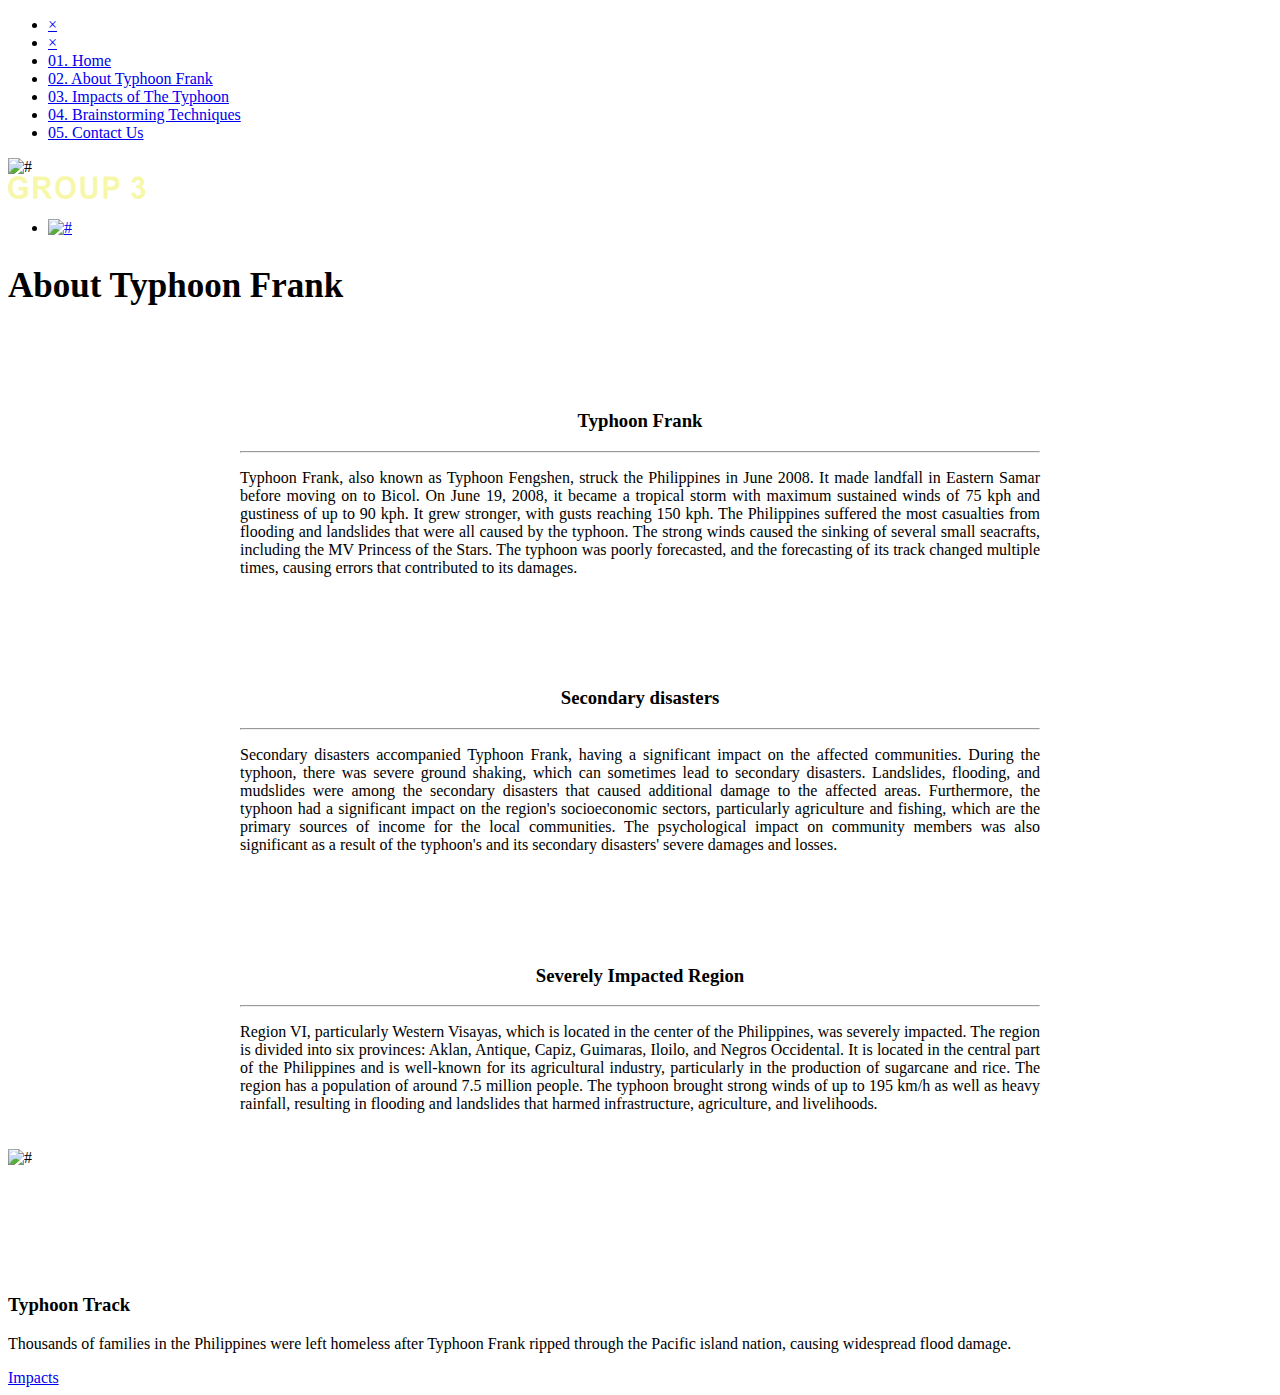
==== about.html @ 7715a239 "Add files via upload" ====
<!DOCTYPE html>
<html lang="en">

<head>
   <!-- basic -->
   <meta charset="utf-8">
   <meta http-equiv="X-UA-Compatible" content="IE=edge">
   <!-- mobile metas -->
   <meta name="viewport" content="width=device-width, initial-scale=1">
   <meta name="viewport" content="initial-scale=1, maximum-scale=1">
   <!-- site metas -->
   <title>About Typhoons</title>
   <meta name="keywords" content="">
   <meta name="description" content="">
   <meta name="author" content="">
   <!-- site icons -->
   <link rel="icon" href="img/fevicon.png" type="image/png" />
   <!-- bootstrap css -->
   <link rel="stylesheet" href="css/bootstrap.min.css" />
   <!-- site css -->
   <link rel="stylesheet" href="css/style.css" />
   <!-- responsive css -->
   <link rel="stylesheet" href="css/responsive.css" />
   <!-- colors css -->
   <link rel="stylesheet" href="css/colors.css" />
   <!-- custom css -->
   <link rel="stylesheet" href="css/custom.css" />
   <!-- wow animation css -->
   <link rel="stylesheet" href="css/animate.css" />
   <!-- Revolution Loaling Fonts and Icons  -->
   <link rel="stylesheet" href="js/revolution/fonts/pe-icon-7-stroke/css/pe-icon-7-stroke.css">
   <!-- Revolution style Sheets  -->
   <link rel="stylesheet" href="js/revolution/css/settings.css">
   <link rel="stylesheet" href="js/revolution/css/layers.css">
   <link rel="stylesheet" href="js/revolution/css/navigation.css">
   <!-- owl stylesheets -->
   <link rel="stylesheet" href="css/owl.carousel.min.css">
   <link rel="stylesheet" href="css/owl.theme.default.css">
   <!--[if lt IE 9]>
      <script src="https://oss.maxcdn.com/libs/html5shiv/3.7.0/html5shiv.js"></script>
      <script src="https://oss.maxcdn.com/libs/respond.js/1.4.2/respond.min.js"></script>
      <![endif]-->

      <style>
         br {
           user-select: none;
         }
         
         input {
           width: 100%;
         }

         .cnt {
           max-width: 800px;
           margin: 0 auto;
           padding: 20px;
         }
         
               </style>

</head>

<body id="default_theme" class="about">
   <!-- header -->
   <div id="mySidenav" class="sidenav">
      <ul class="menu_sidebar">
         <li><a href="javascript:void(0)" class="closebtn" onclick="closeNav()">&times;</a></li>
            <li><a href="javascript:void(0)" class="closebtn" onclick="closeNav()">&times;</a></li>
            <li><a href="index.html">01. Home</a></li>
            <li><a href="about.html">02. About Typhoon Frank</i></a></li>
            <li><a href="impacts.html">03. Impacts of The Typhoon</a></li>
            <li><a href="brainstorming.html">04. Brainstorming Techniques</a></li>
            <li><a href="contact.html">05. Contact Us</a></li>
      </ul>
   </div>
   <header class="header">
      <div class="header_top">
         <div class="container">
            <div class="row">
               <div class="col-md-4">
                  <div class="full">
                     <span class="toggle_icon" style="cursor:pointer" onclick="openNav()"><img src="img/menu_icon.png" alt="#" /></span>
                     <div class="logo_circle">
                        <a href="index.html"><img class="img-responsive" src="g3.png" alt="#" width="137px" height="23px"/></a>
                     </div>
                  </div>
               </div>
               <div class="col-md-8">
                  <div class="float-right">
                     <ul class="top_links">
                        <li><a href="contact.html"><img src="images/profile_icon.png" alt="#" /></a></li>
                     </ul>
                  </div>
               </div>
            </div>
         </div>
      </div>
   </header>
   <!-- end header -->
   <!-- Start Banner Slider -->
   <div id="inner_pade" class="about-slider">
      <div class="container">
         <div class="row">
            <div class="col-sm-12">
               <div class="full">
                  <h2 style="font-size: 35px;">About Typhoon Frank</h2>
               </div>
            </div>
         </div>
      </div>
   </div>
   <!-- End Banner Slider -->
   <!-- section -->
   
   <!-- end section -->
   <!-- section -->
   <div class="container">
      <div class="row">
         <div class="col-md-7 p-relative r-left">
</div>
<div class="cnt">
<div class="full heading_s1"><br><br>
<h3 style=text-align:center;>Typhoon Frank</h3>
<hr>
<p style="text-align: justify;">Typhoon Frank, also known as Typhoon Fengshen, struck the Philippines in June 2008. It made landfall in Eastern Samar before moving on to Bicol. On June 19, 2008, it became a tropical storm with maximum sustained winds of 75 kph and gustiness of up to 90 kph. It grew stronger, with gusts reaching 150 kph. The Philippines suffered the most casualties from flooding and landslides that were all caused by the typhoon. The strong winds caused the sinking of several small seacrafts, including the MV Princess of the Stars. The typhoon was poorly forecasted, and the forecasting of its track changed multiple times, causing errors that contributed to its damages.
</p>
</div>
</div>
</div>
</div> 

<div class="container">
   <div class="row">
      <div class="col-md-7 p-relative r-left">
</div>
<div class="cnt">
<div class="full heading_s1"><br><br>
<h3 style=text-align:center;>Secondary disasters</h3>
<hr>
<p style="text-align: justify;">Secondary disasters accompanied Typhoon Frank, having a significant impact on the affected communities. During the typhoon, there was severe ground shaking, which can sometimes lead to secondary disasters. Landslides, flooding, and mudslides were among the secondary disasters that caused additional damage to the affected areas. Furthermore, the typhoon had a significant impact on the region's socioeconomic sectors, particularly agriculture and fishing, which are the primary sources of income for the local communities. The psychological impact on community members was also significant as a result of the typhoon's and its secondary disasters' severe damages and losses.
</p>
</div>
</div>
</div>
</div> 


<div class="container">
   <div class="row">
      <div class="col-md-7 p-relative r-left">
</div>
<div class="cnt">
<div class="full heading_s1"><br><br>
<h3 style=text-align:center;>Severely Impacted Region</h3>
<hr>
<p style="text-align: justify;">Region VI, particularly Western Visayas, which is located in the center of the Philippines, was severely impacted. The region is divided into six provinces: Aklan, Antique, Capiz, Guimaras, Iloilo, and Negros Occidental. It is located in the central part of the Philippines and is well-known for its agricultural industry, particularly in the production of sugarcane and rice. The region has a population of around 7.5 million people. The typhoon brought strong winds of up to 195 km/h as well as heavy rainfall, resulting in flooding and landslides that harmed infrastructure, agriculture, and livelihoods.
</p>
</div>
</div>
</div>
</div>


   <section class="layout_padding about_section">
      <div class="container">
         <div class="row">
            <div class="col-md-7 p-relative r-left">
               <div class="full back_blog text_align_center padding_right_left_15">
                  <img src="https://sharaku.eorc.jaxa.jp/ADEOS2/JAXA_TYP_DB/TYP_DB_COMMON/track/bst_2008s.07W.FENGSHEN.jpg" alt="#" />
               </div>
            </div>
            <div class="col-md-5">
               <div class="full heading_s1">
                  <br><br><br><br><br><br>
                  <h3>Typhoon Track</h3>
                  <p style="text-align: justify;">Thousands of families in the Philippines were left homeless after Typhoon Frank ripped through the Pacific island nation, causing widespread flood damage.</p>
               </div>
               <a class="read_more_bt" href="impacts.html">Impacts</a>
               </div>
            </div>
         </div>
      </div>
   </section> 

   
   <!-- end section -->
   <!-- end footer -->
   
   <!-- end footer -->
   <!-- cpy -->
   
   <!-- end cpy -->
   <!-- jQuery (necessary for Bootstrap's JavaScript) -->
   <script src="js/jquery.min.js"></script>
   <script src="js/popper.min.js"></script>
   <script src="js/bootstrap.min.js"></script>
   <!-- javascript -->
   <script src="js/owl.carousel.js"></script>
   <!-- wow animation -->
   <script src="js/wow.js"></script>
   <!-- menumaker -->
   <script src="js/menumaker.js"></script>
   <!-- custom js -->
   <script src="js/custom.js"></script>
</body>

</html>
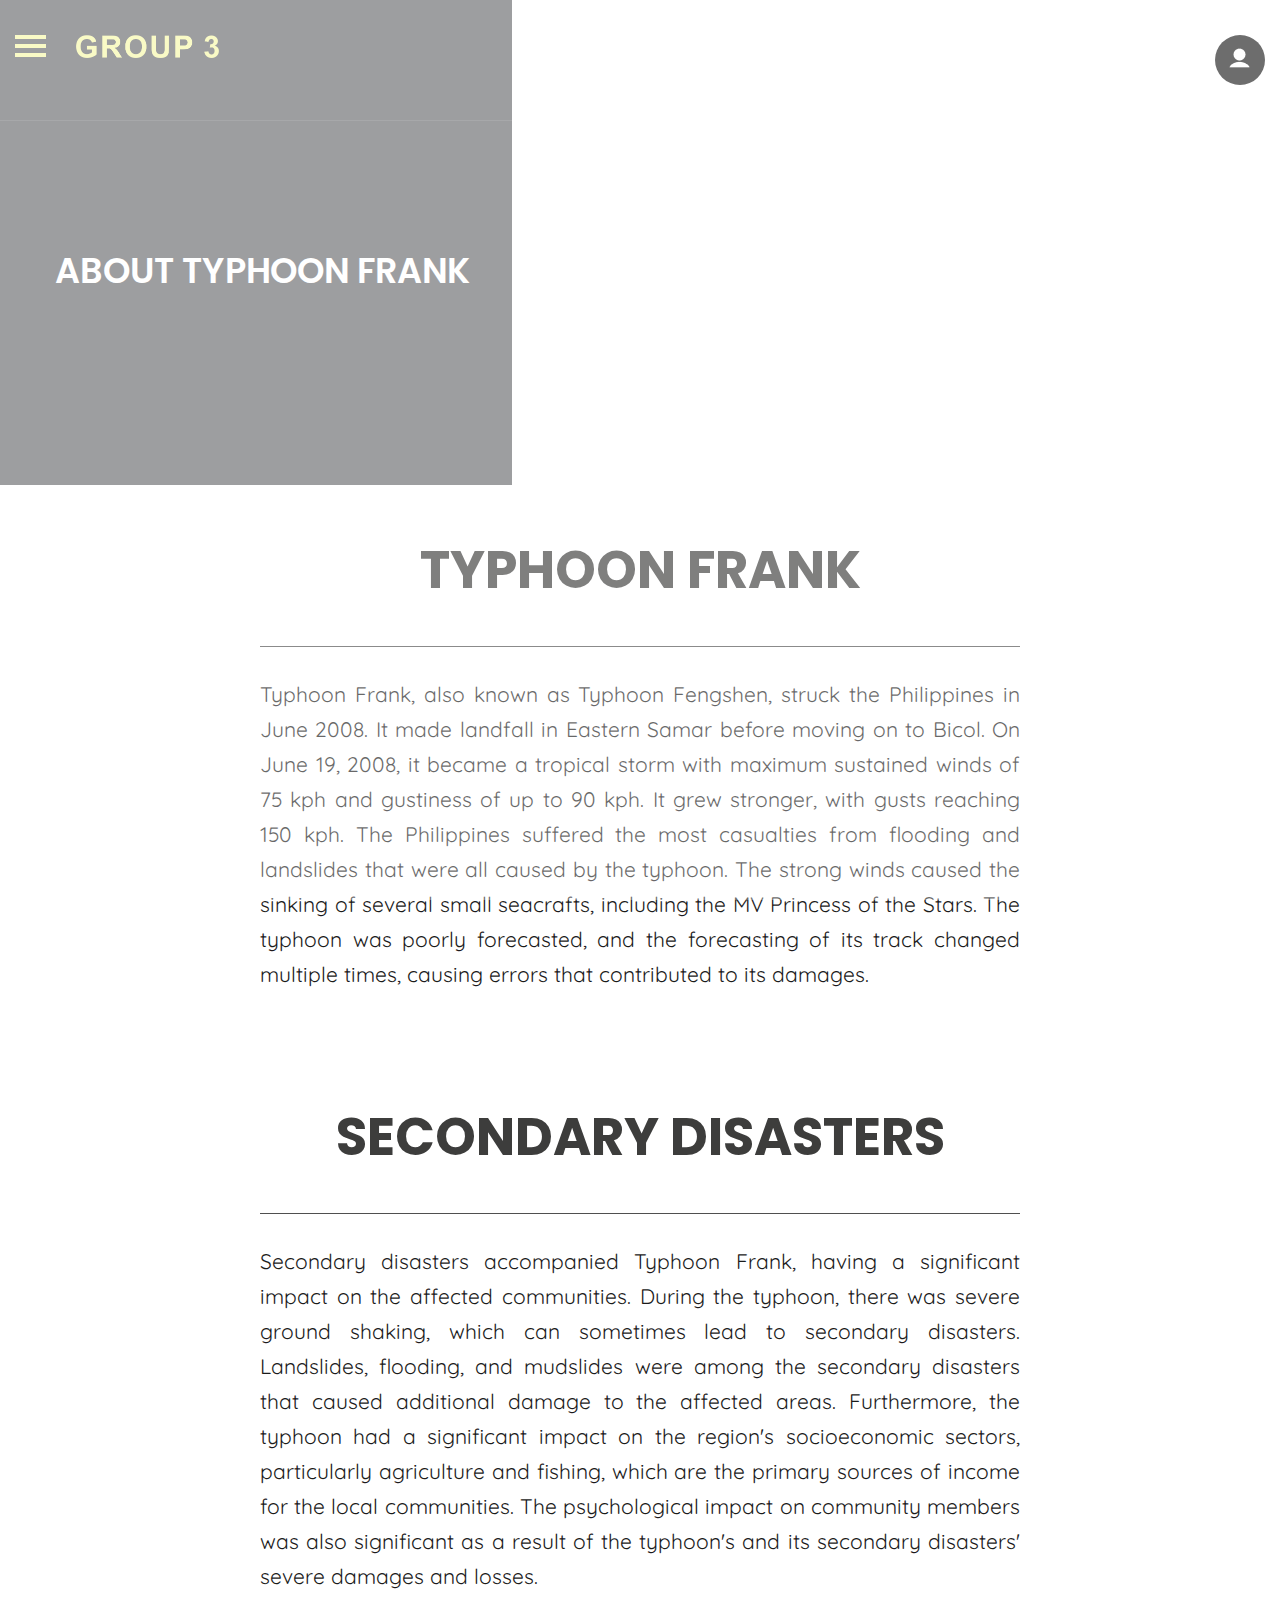
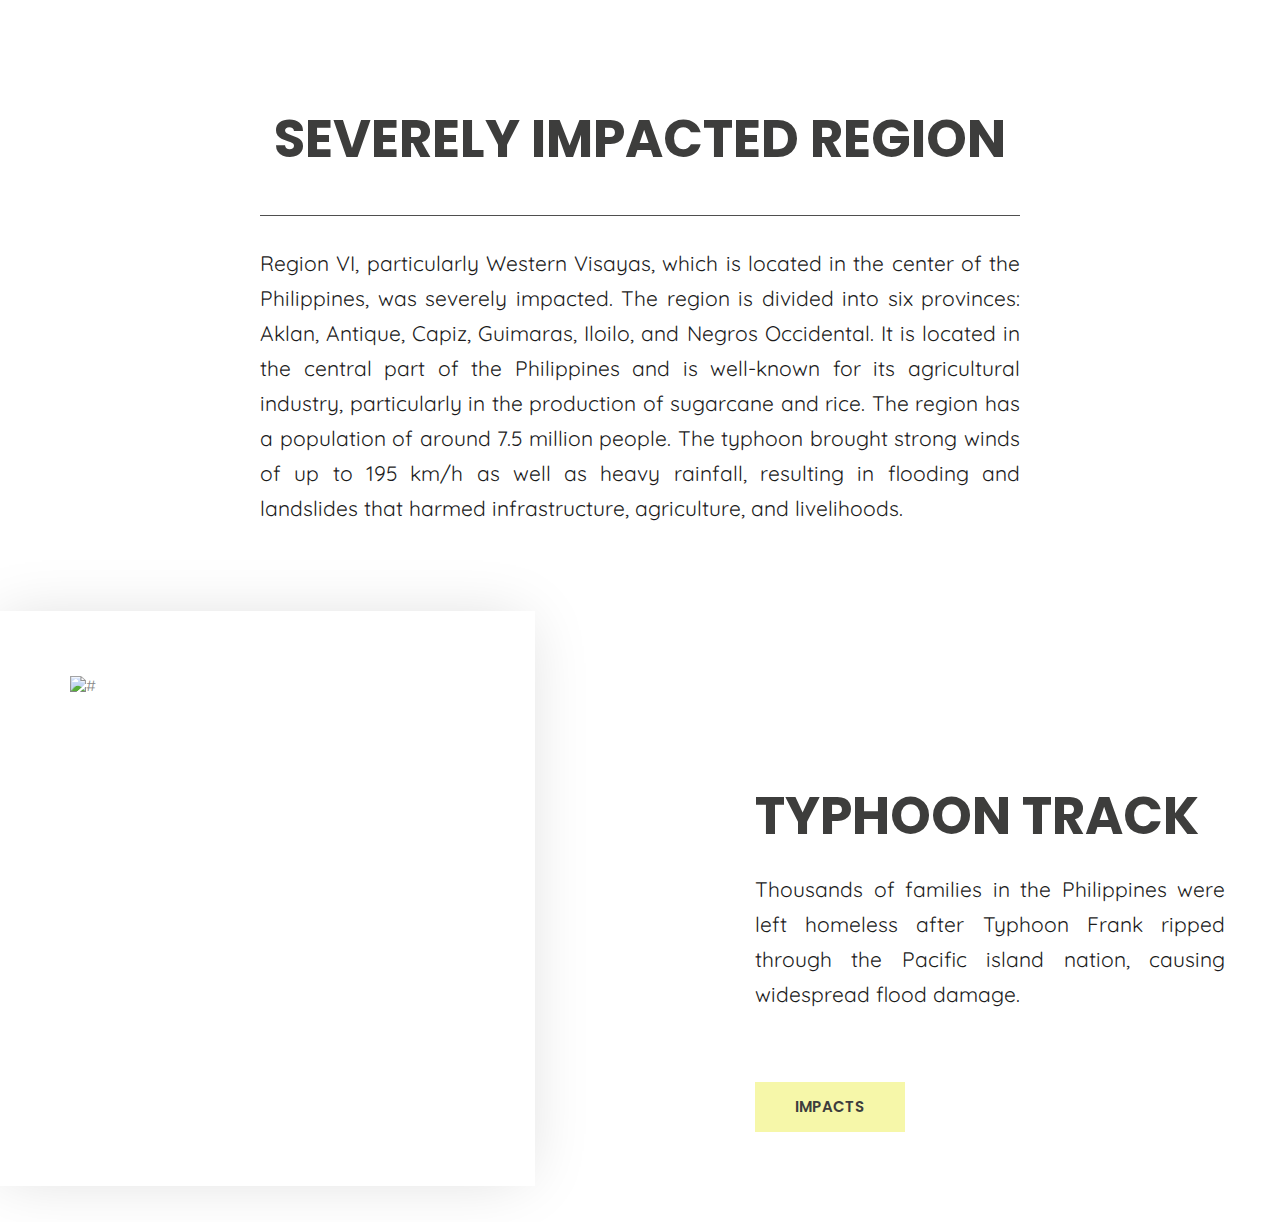
==== commit 0cc3bd5d: "Update about.html" ====
--- a/about.html
+++ b/about.html
@@ -14,17 +14,17 @@
    <meta name="description" content="">
    <meta name="author" content="">
    <!-- site icons -->
-   <link rel="icon" href="img/fevicon.png" type="image/png" />
+   <link rel="icon" href="fevicon.png" type="image/png" />
    <!-- bootstrap css -->
-   <link rel="stylesheet" href="css/bootstrap.min.css" />
+   <link rel="stylesheet" href="bootstrap.min.css" />
    <!-- site css -->
-   <link rel="stylesheet" href="css/style.css" />
+   <link rel="stylesheet" href="style.css" />
    <!-- responsive css -->
-   <link rel="stylesheet" href="css/responsive.css" />
+   <link rel="stylesheet" href="responsive.css" />
    <!-- colors css -->
-   <link rel="stylesheet" href="css/colors.css" />
+   <link rel="stylesheet" href="colors.css" />
    <!-- custom css -->
-   <link rel="stylesheet" href="css/custom.css" />
+   <link rel="stylesheet" href="custom.css" />
    <!-- wow animation css -->
    <link rel="stylesheet" href="css/animate.css" />
    <!-- Revolution Loaling Fonts and Icons  -->
@@ -34,8 +34,8 @@
    <link rel="stylesheet" href="js/revolution/css/layers.css">
    <link rel="stylesheet" href="js/revolution/css/navigation.css">
    <!-- owl stylesheets -->
-   <link rel="stylesheet" href="css/owl.carousel.min.css">
-   <link rel="stylesheet" href="css/owl.theme.default.css">
+   <link rel="stylesheet" href="owl.carousel.min.css">
+   <link rel="stylesheet" href="owl.theme.default.css">
    <!--[if lt IE 9]>
       <script src="https://oss.maxcdn.com/libs/html5shiv/3.7.0/html5shiv.js"></script>
       <script src="https://oss.maxcdn.com/libs/respond.js/1.4.2/respond.min.js"></script>
@@ -79,7 +79,7 @@
             <div class="row">
                <div class="col-md-4">
                   <div class="full">
-                     <span class="toggle_icon" style="cursor:pointer" onclick="openNav()"><img src="img/menu_icon.png" alt="#" /></span>
+                     <span class="toggle_icon" style="cursor:pointer" onclick="openNav()"><img src="menu_icon.png" alt="#" /></span>
                      <div class="logo_circle">
                         <a href="index.html"><img class="img-responsive" src="g3.png" alt="#" width="137px" height="23px"/></a>
                      </div>
@@ -88,7 +88,7 @@
                <div class="col-md-8">
                   <div class="float-right">
                      <ul class="top_links">
-                        <li><a href="contact.html"><img src="images/profile_icon.png" alt="#" /></a></li>
+                        <li><a href="contact.html"><img src="profile_icon.png" alt="#" /></a></li>
                      </ul>
                   </div>
                </div>
@@ -191,17 +191,17 @@
    
    <!-- end cpy -->
    <!-- jQuery (necessary for Bootstrap's JavaScript) -->
-   <script src="js/jquery.min.js"></script>
-   <script src="js/popper.min.js"></script>
-   <script src="js/bootstrap.min.js"></script>
+   <script src="jquery.min.js"></script>
+   <script src="popper.min.js"></script>
+   <script src="bootstrap.min.js"></script>
    <!-- javascript -->
-   <script src="js/owl.carousel.js"></script>
+   <script src="owl.carousel.js"></script>
    <!-- wow animation -->
-   <script src="js/wow.js"></script>
+   <script src="wow.js"></script>
    <!-- menumaker -->
-   <script src="js/menumaker.js"></script>
+   <script src="menumaker.js"></script>
    <!-- custom js -->
-   <script src="js/custom.js"></script>
+   <script src="custom.js"></script>
 </body>
 
-</html>+</html>
--- a/style.css
+++ b/style.css
@@ -0,0 +1,9024 @@
+/*------------------------------------------------------------------
+        File Name: style.css
+-------------------------------------------------------------------*/
+
+
+/*------------------------------------------------------------------
+        1. import fonts
+-------------------------------------------------------------------*/
+
+@import url(https://fonts.googleapis.com/css?family=Source+Sans+Pro:300,400,400i,600,700,900);
+@import url('https://fonts.googleapis.com/css?family=Raleway:100,100i,200,200i,300,300i,400,400i,500,500i,600,600i,700,700i,800,800i,900,900i');
+@import url('https://fonts.googleapis.com/css?family=Poppins:100,100i,200,200i,300,300i,400,400i,500,500i,600,600i,700,700i,800,800i,900,900i');
+@import url(https://fonts.googleapis.com/css?family=Roboto:300,400,400i,500,500i,700,700i);
+@import url(https://fonts.googleapis.com/css?family=Arvo:400,400i,700,700i);
+@import url('https://fonts.googleapis.com/css?family=Oswald:200,300,400,500,600,700');
+@import url('https://fonts.googleapis.com/css?family=Montserrat:200,300,400,500,600,700,800,900');
+@import url('https://fonts.googleapis.com/css?family=Courgette&subset=latin-ext');
+@import url('https://fonts.googleapis.com/css?family=Quicksand:300,400,500,700');
+@import url('https://fonts.googleapis.com/css?family=Norican');
+@import url('https://fonts.googleapis.com/css?family=Righteous&display=swap');
+
+/*------------------------------------------------------------------
+        2. import files
+-------------------------------------------------------------------*/
+
+@import url(animate.css);
+@import url(font-awesome.min.css);
+
+/*------------------------------------------------------------------
+        3. basic
+-------------------------------------------------------------------*/
+
+* {
+    margin: 0;
+    padding: 0;
+    outline: none !important;
+    box-sizing: border-box;
+}
+
+input,
+button,
+select,
+textarea {
+    outline: none !important;
+}
+
+html,
+body {
+    color: #898989;
+    font-size: 15px;
+    font-family: 'Quicksand', sans-serif;
+    line-height: normal;
+    font-weight: 400;
+    overflow-x: hidden !important;
+}
+
+body {
+    overflow-x: hidden;
+}
+
+a {
+    color: #1f1f1f;
+    text-decoration: none !important;
+    outline: none !important;
+    -webkit-transition: all .3s ease-in-out;
+    -moz-transition: all .3s ease-in-out;
+    -ms-transition: all .3s ease-in-out;
+    -o-transition: all .3s ease-in-out;
+    transition: all .3s ease-in-out;
+}
+
+h1,
+h2,
+h3,
+h4,
+h5,
+h6 {
+    letter-spacing: 0;
+    font-weight: normal;
+    position: relative;
+    padding: 0;
+    font-weight: normal;
+    line-height: normal;
+    color: #1f1f1f;
+    margin: 0
+}
+
+h6 {
+    font-size: 14px;
+    margin-bottom: 10px;
+}
+
+h1 {
+    font-size: 24px
+}
+
+.small_heading.main-heading h2 {
+    font-size: 21px;
+}
+
+.small_heading.main-heading::after {
+    top: 18px;
+}
+
+.small_heading.main-heading {
+    width: 100%;
+    margin: 10px 0;
+}
+
+h3 {
+    font-size: 18px
+}
+
+h4 {
+    font-size: 16px
+}
+
+h5 {
+    font-size: 14px
+}
+
+h1 a,
+h2 a,
+h3 a,
+h4 a,
+h5 a,
+h6 a {
+    color: #212121;
+    text-decoration: none!important;
+    opacity: 1
+}
+
+ol,
+ul {
+    list-style: none;
+    margin: 0;
+}
+
+a {
+    color: #000;
+    text-decoration: none;
+    outline: none;
+}
+
+a,
+.btn {
+    text-decoration: none !important;
+    outline: none !important;
+    -webkit-transition: all .3s ease-in-out;
+    -moz-transition: all .3s ease-in-out;
+    -ms-transition: all .3s ease-in-out;
+    -o-transition: all .3s ease-in-out;
+    transition: all .3s ease-in-out;
+}
+
+.btn-custom {
+    margin-top: 20px;
+    background-color: transparent;
+    border: 2px solid #ddd;
+    padding: 12px 40px;
+    font-size: 16px;
+}
+
+.button_section {
+    float: left;
+    width: 100%;
+}
+
+.right_bt {
+    float: right;
+}
+
+a.btn,
+button.btn {
+    min-width: 170px;
+    height: 50px;
+    border-radius: 100px;
+    padding: 0;
+    text-align: center;
+    line-height: 52px;
+    font-size: 14px;
+    font-weight: 400;
+    text-transform: uppercase;
+    margin-top: 10px;
+    color: #fff;
+    border: solid transform 1px;
+}
+
+a.btn:hover,
+button.btn:hover,
+a.btn:focus,
+button.btn:focus {
+    background: #252525;
+    color: #fff;
+}
+
+button {
+    transition: ease all 0.5s;
+    cursor: pointer;
+}
+
+.bt_main {
+    color: #1b1b1b;
+    font-size: 17px;
+    min-width: 230px;
+    float: left;
+    text-align: center;
+    height: 50px;
+    border-radius: 0;
+    line-height: 50px;
+    font-weight: 700;
+    border: none;
+    padding: 0 35px;
+    text-transform: uppercase;
+}
+
+.bt_main:hover,
+.bt_main:focus {
+    color: #fff;
+}
+
+.reverse_bt.bt_main {
+    color: #fff;
+}
+
+.white_bt.bt_main {
+    background: #fff;
+}
+
+.white_bt.bt_main:hover,
+.white_bt.bt_main:focus {
+    color: #fff;
+}
+
+.field button {
+    background: #2d2d2d;
+    color: #e1e7d8;
+    font-size: 20px;
+    width: auto;
+    float: left;
+    text-align: center;
+    height: 70px;
+    border-radius: 100px;
+    line-height: 50px;
+    font-weight: 700;
+    border: none;
+    transition: ease all 0.1s;
+    cursor: pointer;
+    min-width: 225px;
+    margin-top: 30px;
+}
+
+.field button:hover, .field button:focus {
+    background: #f6f7a9;
+    color: #111;
+    box-shadow: 0 0 30px 0 rgba(0,0,0,0.1);
+    border: solid #fff 2px;
+}
+
+.border_circle_bt {
+    border-radius: 50px;
+}
+
+.padding-bottom_0 {
+    padding-bottom: 0 !important;
+}
+
+.padding-top_0 {
+    padding-top: 0 !important;
+}
+
+.padding-bottom_1 {
+    padding-bottom: 10px !important;
+}
+
+.padding-bottom_2 {
+    padding-bottom: 20px !important;
+}
+
+.padding-bottom_3 {
+    padding-bottom: 30px !important;
+}
+
+.padding-bottom_4 {
+    padding-bottom: 40px !important;
+}
+
+.padding-bottom_5 {
+    padding-bottom: 50px !important;
+}
+
+.margin_top_10 {
+    margin-top: 10px;
+}
+
+.color_black p,
+.color_black p.large,
+.color_black ul,
+.color_black ul li {
+    color: #000;
+}
+
+.black_color {
+    color: #000 !important;
+}
+
+.extra_light_font {
+    font-weight: 300 !important;
+}
+
+.light_font {
+    font-weight: 300 !important;
+}
+
+.normal_font {
+    font-weight: 400 !important;
+}
+
+.semi_bold_font {
+    font-weight: 600 !important;
+}
+
+.bold_font {
+    font-weight: 700 !important;
+}
+
+.extra_bold_font {
+    font-weight: 900 !important;
+}
+
+.lead {
+    font-size: 18px;
+    line-height: 30px;
+    color: #767676;
+    margin: 0;
+    padding: 0;
+}
+
+blockquote {
+    margin: 20px 0 20px;
+    padding: 30px;
+}
+
+.margin_0 {
+    margin: 0 !important;
+}
+
+.padding_0 {
+    padding: 0 !important;
+}
+
+h2 {
+    font-size: 36px;
+    color: #000;
+    line-height: normal;
+    font-weight: 600;
+    margin-bottom: 20px;
+    text-transform: none;
+    position: relative;
+}
+
+h3 {
+    font-size: 24px;
+    color: #484949;
+    line-height: normal;
+    font-weight: 600;
+    text-transform: none;
+    font-family: 'Poppins', sans-serif;
+    margin-bottom: 10px;
+}
+
+h4 {
+    font-size: 18px;
+    color: #000;
+    line-height: 21px;
+    font-weight: 600;
+    text-transform: uppercase;
+    margin: 30px 0 20px 0;
+}
+
+h5 {
+    font-size: 15px;
+    font-weight: 700;
+    text-transform: uppercase;
+    margin: 0;
+    line-height: normal;
+    color: #000;
+}
+
+p {
+    color: #1b1b1b;
+    font-size: 17px;
+    font-weight: 400;
+    line-height: normal;
+}
+
+p.large {
+    color: #707070;
+    font-size: 16px;
+    font-weight: 400;
+}
+
+p.large_2 {
+    font-weight: 500;
+    font-size: 14px;
+    color: #000;
+}
+
+.img-responsive {
+    max-width: 100%;
+}
+
+button,
+input,
+select,
+textarea,
+option {
+    font-family: 'Poppins', sans-serif;
+}
+
+a#submit {
+    z-index: 1;
+}
+
+a:hover,
+a:focus {
+    color: #000;
+    text-decoration: none;
+}
+
+.span1,
+.span2,
+.span3,
+.span4,
+.span5,
+.span6,
+.span7,
+.span8,
+.span9,
+.span10 {
+    padding: 0 15px;
+    float: left;
+    min-height: 25px;
+}
+
+.border_radius_0 {
+    border-radius: 0 !important;
+}
+
+.span1 {
+    width: 10%;
+}
+
+.span2 {
+    width: 20%;
+}
+
+.span3 {
+    width: 30%;
+}
+
+.span4 {
+    width: 40%;
+}
+
+.span5 {
+    width: 50%;
+}
+
+.span6 {
+    width: 60%;
+}
+
+.span7 {
+    width: 70%;
+}
+
+.span8 {
+    width: 80%;
+}
+
+.span9 {
+    width: 90%;
+}
+
+.span10 {
+    width: 100%;
+}
+
+.container {
+    width: 1200px;
+    max-width: 1200px;
+}
+
+.layout_padding {
+    padding-top: 90px;
+    padding-bottom: 90px;
+}
+
+.layout_padding_2 {
+    padding-top: 75px;
+    padding-bottom: 75px;
+}
+
+.full {
+    width: 100%;
+    float: left;
+    margin: 0;
+    padding: 0;
+}
+
+.vertical-center {
+    display: flex;
+    align-items: center;
+    height: 100%;
+    width: 100%;
+}
+
+.right_side {
+    float: right;
+}
+
+.text_align_right {
+    text-align: right;
+}
+
+.left_side {
+    float: left;
+}
+
+.text_align_left {
+    text-align: left;
+}
+
+.text_align_center {
+    text-align: center;
+}
+
+.center {
+    width: 100%;
+    display: flex;
+    justify-content: center;
+    align-items: center;
+}
+
+.border_dotted_circle {
+    border: dotted #e1e1e1 3px;
+    width: 170px;
+    height: 170px;
+    border-radius: 100%;
+    display: flex;
+    justify-content: center;
+    align-items: center;
+    position: relative;
+    z-index: 1;
+}
+
+.border_dotted_circle:hover,
+.border_dotted_circle:focus {
+    border: dotted #e1e1e1 3px;
+    animation-name: rotate;
+    animation-duration: 2s;
+    animation-iteration-count: infinite;
+    animation-timing-function: linear;
+    -webkit-animation-name: rotate;
+    -webkit-animation-duration: 2s;
+    -webkit-animation-iteration-count: infinite;
+    -webkit-animation-timing-function: linear;
+    -moz-animation-name: rotate;
+    -moz-animation-duration: 2s;
+    -moz-animation-iteration-count: infinite;
+    -moz-animation-timing-function: linear;
+    -ms-animation-name: rotate;
+    -ms-animation-duration: 5s;
+    -ms-animation-iteration-count: infinite;
+    -ms-animation-timing-function: linear;
+    -o-animation-name: rotate;
+    -o-animation-duration: 2s;
+    -o-animation-iteration-count: infinite;
+    -o-animation-timing-function: linear;
+}
+
+@-webkit-keyframes rotate {
+    from {
+        -webkit-transform: rotate(0deg);
+        -moz-transform: rotate(0deg);
+        -ms-transform: rotate(0deg);
+        -o-transform: rotate(0deg);
+        transform: rotate(0deg);
+    }
+    to {
+        -webkit-transform: rotate(360deg);
+        -moz-transform: rotate(360deg);
+        -ms-transform: rotate(360deg);
+        -o-transform: rotate(360deg);
+        transform: rotate(360deg);
+    }
+}
+
+@-moz-keyframes rotate {
+    from {
+        -moz-transform: rotate(0deg);
+    }
+    to {
+        -moz-transform: rotate(360deg);
+    }
+}
+
+.white_fonts p,
+.white_fonts h1,
+.white_fonts h2,
+.white_fonts h3,
+.white_fonts h4,
+.white_fonts h5,
+.white_fonts h6,
+.white_fonts ul,
+.white_fonts ul li,
+.white_fonts ul li a,
+.white_fonts ul i,
+.white_fonts .post_info i,
+.white_fonts div,
+.white_fonts a.read_more {
+    color: #fff !important;
+}
+
+.light_gray_fonts p,
+.light_gray_fonts h1,
+.light_gray_fonts h2,
+.light_gray_fonts h3,
+.light_gray_fonts h4,
+.light_gray_fonts h5,
+.light_gray_fonts h6,
+.light_gray_fonts ul,
+.light_gray_fonts ul li,
+.light_gray_fonts ul li a,
+.light_gray_fonts ul i,
+.light_gray_fonts .post_info i,
+.light_gray_fonts div,
+.light_gray_fonts a.read_more {
+    color: #898989 !important;
+}
+
+.parallax_bg {
+    background-repeat: no-repeat;
+    background-position: center center;
+    background-size: cover;
+    background-attachment: fixed;
+}
+
+.dark_gray {
+    background-color: #252525;
+    min-height: 400px;
+}
+
+.list_style_1 {
+    font-size: 14px;
+    font-weight: 500;
+    margin: 20px 0 15px;
+}
+
+.list_style_1 i {
+    float: left;
+    margin: 3px 16px 0 0;
+}
+
+.light_silver {
+    background: #f9f9f9;
+}
+
+.light_silver_2 {
+    background: #f3f3f3;
+}
+
+hr.dottad_border {
+    border-top: dotted 3px;
+    margin: 80px 0;
+}
+
+.padding_right_left_15 {
+    padding-left: 15px;
+    padding-right: 15px;
+}
+
+.padding_right_left_25 {
+    padding-left: 25px;
+    padding-right: 25px;
+}
+
+.padding_top_80 {
+    padding-top: 80px;
+}
+
+.padding_bottom_80 {
+    padding-bottom: 80px;
+}
+
+.padding_bottom_0 {
+    padding-bottom: 0;
+}
+
+.padding_inner {
+    padding-top: 75px;
+    padding-bottom: 75px;
+}
+
+.theme_color_bg h2::after {
+    background: #fff;
+}
+
+.layout_pur_minus {
+    margin-bottom: -190px;
+    position: relative;
+    z-index: 1;
+}
+
+.haf_full_section {
+    position: relative;
+}
+
+.haf_full_section.right_full::after {
+    content: "";
+    display: block;
+    width: 50%;
+    background-color: #333;
+    height: 100%;
+    position: absolute;
+    top: 0;
+    right: 0;
+    background-repeat: no-repeat;
+    background-size: cover;
+}
+
+.haf_full_section.left_full::before {
+    content: "";
+    display: block;
+    width: 50%;
+    background-color: #333;
+    height: 100%;
+    position: absolute;
+    top: 0;
+    left: 0;
+    background-repeat: no-repeat;
+    background-size: cover;
+}
+
+.gray1 {
+    background: #464646;
+}
+
+.gray2 {
+    background-color: #555555;
+}
+
+.overlap_top_img_main {
+    margin: -70px 0 0 0;
+}
+
+.center_padding {
+    padding: 150px 0 120px;
+}
+
+.border_0 {
+    border-width: 0 !important;
+}
+
+.oswald_fonts h1,
+.oswald_fonts h2,
+.oswald_fonts h3,
+.oswald_fonts h4,
+.oswald_fonts h5,
+.oswald_fonts h6 {
+    font-family: 'Oswald', sans-serif;
+}
+
+.small_radius {
+    border-radius: 5px;
+}
+
+section .small_head h2 {
+    font-size: 30px;
+}
+
+.home_page8 p.team_mem_name {
+    font-size: 18px;
+    font-weight: 400;
+}
+
+.margin_top_0 {
+    margin-top: 0 !important;
+}
+
+.montserrat_fonts li,
+.montserrat_fonts a,
+.montserrat_fonts ul {
+    font-family: 'Montserrat', sans-serif;
+    font-weight: 400;
+}
+
+
+/*------------------------------------------------------------------
+        4. loader
+-------------------------------------------------------------------*/
+
+
+/* Preloader */
+
+#preloader {
+    position: fixed;
+    top: 0;
+    left: 0;
+    background-color: #fff;
+    z-index: 999;
+    display: flex;
+    justify-content: center;
+    align-items: center;
+    width: 100%;
+    height: 100%;
+}
+
+#status {
+    background: url('../images/loading.gif');
+    width: 500px;
+    height: 375px;
+    background-size: cover;
+    background-position: center center;
+    background-repeat: no-repeat;
+}
+
+
+/*------------------------------------------------------------------
+        5. header
+-------------------------------------------------------------------*/
+
+.header {
+    padding: 0;
+    position: absolute;
+    width: 100%;
+    z-index: 2;
+}
+
+.header_fixed {
+    position: fixed;
+    top: 0;
+    left: 0;
+    width: 100%;
+}
+
+.header_style2.header {
+    padding: 10px 0;
+}
+
+.home_page2 .header {
+    background: #fff;
+}
+
+.home_page2 .header .social_icons li a:hover,
+.home_page2 .header .social_icons li a:focus {
+    color: #f7b516;
+}
+
+.home_page2 .logo_circle img {
+    position: relative;
+    top: 10px;
+}
+
+.header_bg_transparent {
+    background: rgba(37, 37, 37, 0.2);
+}
+
+.header.header_style4.header_left_side .main_menu {
+    margin-right: 0;
+    margin-left: 100px;
+}
+
+.header_top {
+    min-height: 50px;
+    padding: 30px 0 30px;
+    border-bottom: solid rgba(255,255,255,.1) 1px;
+}
+
+.fix_header {
+    position: absolute;
+    top: 0;
+    z-index: 1;
+    width: 100%;
+    background: rgba(0, 0, 0, .5);
+}
+
+.top_style {
+    float: left;
+    width: 100%;
+}
+
+
+/**-- logo --**/
+
+.logo {
+    margin: 0;
+    float: left;
+}
+
+.logo img {
+    width: 210px;
+}
+
+.home_page2 .logo_circle {
+    background: #fff;
+    float: left;
+    width: 100%;
+    text-align: center;
+    margin: -15px 0;
+    padding: 15px 0;
+    border-radius: 0;
+}
+
+.home_page2 .logo_circle::after {
+    width: 100%;
+    height: 56px;
+    content: "";
+    display: block;
+    position: absolute;
+    z-index: 1;
+    bottom: -65px;
+    left: 0;
+    background-image: url('../images/arr_logo.png');
+    background-repeat: no-repeat;
+    background-position: bottom center;
+    background-size: 100% 100%;
+}
+
+.logo_circle {
+    margin-left: 30px;
+    float: left;
+}
+
+.toggle_icon {
+    float: left;
+    position: relative;
+}
+
+/**-- menu --**/
+
+.sidenav {
+    height: 100%;
+    width: 0;
+    position: fixed;
+    z-index: 35;
+    top: 0;
+    left: 0;
+    background-color: 
+    #111;
+    overflow-x: hidden;
+    transition: 0.5s;
+    clip-path: polygon(0 0, 100% 0, 75% 100%, 0% 100%);
+    display: flex;
+    justify-content: center;
+}
+
+.menu_sidebar {
+    float: left;
+    left: 0;
+    position: relative;
+    width: 100%;
+    padding: 100px 80px;
+}
+
+.sidenav a {
+    padding: 20px 20px 20px 30px;
+    text-decoration: none;
+    font-size: 28px;
+    color: #818181;
+    display: block;
+    transition: 0.3s;
+    text-transform: uppercase;
+    font-weight: 400;
+    font-family: 'Poppins', sans-serif;
+    color: #fff;
+}
+
+.sidenav a:hover {
+  color: #fafba4;
+}
+
+.sidenav .closebtn {
+  position: absolute;
+  top: 0;
+  right: 25px;
+  font-size: 36px;
+  margin-left: 50px;
+}
+
+.menu_side {
+    float: right;
+    width: auto;
+    position: relative;
+    z-index: 1;
+}
+
+.main_menu div#navbar_menu ul li a i {
+    font-weight: 600;
+    font-size: 13px;
+}
+
+#navbar_menu,
+#navbar_menu ul,
+#navbar_menu ul li,
+#navbar_menu ul li a,
+#navbar_menu #menu-button {
+    margin: 0;
+    padding: 0;
+    border: 0;
+    list-style: none;
+    line-height: 1;
+    display: block;
+    -webkit-box-sizing: border-box;
+    -moz-box-sizing: border-box;
+    box-sizing: border-box;
+}
+
+#navbar_menu ul,
+#navbar_menu ul li,
+#navbar_menu ul li a,
+#navbar_menu #menu-button {
+    position: relative;
+}
+
+#navbar_menu:after,
+#navbar_menu>ul:after {
+    content: ".";
+    display: block;
+    clear: both;
+    visibility: hidden;
+    line-height: 0;
+    height: 0;
+}
+
+#navbar_menu #menu-button {
+    display: none;
+}
+
+#navbar_menu {
+    margin: 0;
+    float: left;
+}
+
+#navbar_menu>ul>li {
+    float: left;
+    margin: 0;
+}
+
+#navbar_menu.align-center>ul {
+    font-size: 0;
+    text-align: center;
+}
+
+#navbar_menu.align-center>ul>li {
+    display: inline-block;
+    float: none;
+}
+
+#navbar_menu.align-center ul ul {
+    text-align: left;
+}
+
+#navbar_menu.align-right>ul>li {
+    float: right;
+}
+
+#navbar_menu>ul>li>a {
+    padding: 21px 20px;
+    font-size: 14px;
+    font-weight: 500;
+    text-transform: uppercase;
+    position: relative;
+}
+
+#navbar_menu>ul>li.active a:after,
+#navbar_menu>ul>li:hover>a:after,
+#navbar_menu>ul>li:focus>a:after {
+    background: #FA6742;
+    width: 20px;
+}
+
+#navbar_menu>ul>li.active a:before,
+#navbar_menu>ul>li:hover>a:before,
+#navbar_menu>ul>li:focus>a:before {
+    background: #FA6742;
+    width: 20px;
+}
+
+#navbar_menu>ul>li.active>a,
+#navbar_menu>ul>li:hover>a,
+#navbar_menu>ul>li:focus>a {
+    color: #fff;
+    background: #4ca8b3;
+    text-shadow: 1px 1px 1px rgba(0, 0, 0, 0.3);
+}
+
+#navbar_menu ul ul {
+    position: absolute;
+    left: -9999px;
+}
+
+#navbar_menu.align-right ul ul {
+    text-align: right;
+}
+
+#navbar_menu ul ul li {
+    height: 0;
+    -webkit-transition: all .25s ease;
+    -moz-transition: all .25s ease;
+    -ms-transition: all .25s ease;
+    -o-transition: all .25s ease;
+    transition: all .25s ease;
+}
+
+#navbar_menu li:hover>ul {
+    left: auto;
+}
+
+#navbar_menu.align-right li:hover>ul {
+    left: auto;
+    right: 0;
+}
+
+#navbar_menu li:hover>ul>li {
+    height: 44px;
+}
+
+#navbar_menu ul ul ul {
+    margin-left: 100%;
+    top: 0;
+}
+
+#navbar_menu.align-right ul ul ul {
+    margin-left: 0;
+    margin-right: 100%;
+}
+
+#navbar_menu ul ul li a {
+    padding: 15px 20px 15px;
+    font-size: 14px;
+    color: #999;
+    font-weight: 400;
+    background: #fff;
+    color: #666 !important;
+}
+
+#navbar_menu ul ul li:last-child>a,
+#navbar_menu ul ul li.last-item>a {}
+
+#navbar_menu ul ul li:hover>a,
+#navbar_menu ul ul li a:hover {
+    color: #ffffff;
+}
+
+#navbar_menu ul ul {
+    width: 250px;
+    box-shadow: 0 5px 35px -18px #000;
+    border-top: solid 5px #f7b516;
+}
+
+#navbar_menu ul ul li a:hover,
+#navbar_menu ul ul li a:focus {
+    color: #4ca8b3 !important;
+    padding: 15px 20px 15px;
+}
+
+.main_bg {
+    margin-top: 0px;
+    min-height: 70px;
+    position: relative;
+}
+
+#navbar_menu>ul>li a i.fa-angle-down {
+    transition: ease all 0.5s;
+}
+
+#navbar_menu>ul>li:hover>a i.fa-angle-down {
+    transform: rotate(180deg);
+}
+
+/**-- social icon --**/
+
+.social_icons {
+    float: left;
+    margin: 5px 0;
+}
+
+section .social_icons {
+    width: 100%;
+}
+
+.social_icons li {
+    display: inline;
+    font-size: 15px;
+    margin-left: 15px;
+}
+
+.social_icons li {
+    display: inline;
+    font-size: 16px;
+    margin-left: 10px;
+}
+
+.social_icons li a {
+    color: #173243;
+}
+
+.social_icons li a:hover,
+.social_icons li a:focus {
+    color: #f7b516;
+}
+
+.logo_circle img {
+    width: auto;
+}
+
+.right_section_bottom_header a {
+    color: #fff;
+    padding: 18px 0;
+    float: right;
+    font-weight: 400;
+}
+
+.right_section_bottom_header a:hover,
+.right_section_bottom_header a:focus {
+    color: #f7b516;
+}
+
+
+/*------------------------------------------------------------------
+        6. main slider revolution
+-------------------------------------------------------------------*/
+
+.revolution_slider,
+.revolution_slider #rev_slider_486_1_wrapper {
+    height: 740px !important;
+}
+
+.tp-bullets {
+    border: none;
+    border-radius: 0;
+    display: block;
+    height: auto !important;
+    padding: 0;
+    position: absolute;
+    right: 0px !important;
+    text-align: center !important;
+    top: auto !important;
+    width: 182px !important;
+    z-index: 1000;
+    bottom: 50px !important;
+    float: left;
+}
+
+.tp-bullet {
+    background: rgba(255, 255, 255, 1) none repeat scroll 0 0;
+    cursor: pointer;
+    display: block !important;
+    height: 8px;
+    left: 0;
+    margin-left: 10px;
+    margin-top: 0;
+    position: static;
+    top: auto !important;
+    width: 50px;
+    float: left;
+    border-radius: 10px;
+}
+
+.tp-bullet.selected,
+.tp-bullet:hover {
+    background: #24bbc9;
+}
+
+.welcome-text h1 {
+    font-size: 90px !important;
+    text-transform: none;
+    color: #f7b516;
+    font-family: 'Raleway', sans-serif;
+    font-weight: 700 !important;
+    position: relative;
+}
+
+.welcome-text h1 {
+    line-height: normal !important;
+}
+
+.welcome-text h2 {
+    font-weight: 400 !important;
+    color: #fff;
+    font-family: 'Norican', cursive;
+    font-size: 75px !important;
+    line-height: normal !important;
+}
+
+.welcome-text h3 {
+    font-size: 36px;
+    font-weight: 400;
+    letter-spacing: 0px !important;
+    margin-bottom: 20px;
+    padding-bottom: 20px !important;
+    position: relative;
+    color: #ffffff;
+    line-height: normal !important;
+}
+
+.welcome-text h3::after {
+    background: #24bbc9 none repeat scroll 0 0;
+    bottom: 0;
+    content: "";
+    height: 4px;
+    left: 0;
+    position: absolute;
+    width: 150px;
+}
+
+.welcome-text p {
+    color: #ffffff;
+    font-weight: 400;
+    display: inline-block;
+}
+
+.home-button a {
+    background: #24bbc9 none repeat scroll 0 0;
+    border-radius: 50px;
+    color: #fff;
+    font-size: 14px;
+    letter-spacing: 1px !important;
+    margin-right: 20px;
+    padding: 15px 30px;
+    text-transform: uppercase;
+    -webkit-transition: 0.3s !important;
+    transition: 0.3s !important;
+    font-weight: 400;
+}
+
+.home-button {
+    margin-top: 60px;
+}
+
+.tp-bannertimer {
+    z-index: 99999;
+}
+
+.tp-bullets {
+    display: none;
+}
+
+.forcefullwidth_wrapper_tp_banner, .rev_slider_wrapper.fullscreen-container {
+    height: 100vh !important;
+}
+
+.banner-slider {
+    height: auto;
+    background-image: url('https://upload.wikimedia.org/wikipedia/commons/d/d3/Fengshen_2008-06-21_0230Z.png');
+    width: 100%;
+    background-size: cover;
+    background-position: top center;
+    padding: 94px 0 0 0;
+    position: relative;
+    background-attachment: fixed;
+}
+
+.left_blog_top h3 {
+    font-size: 95px;
+    color: #4c4c4b;
+    text-transform: uppercase;
+    font-family: 'Righteous', cursive;
+    line-height: 95px;
+    font-weight: normal;
+}
+
+.left_blog_top {
+    background: #f7f8f8;
+    width: 815px;
+    height: 585px;
+    padding-left: 220px;
+    top: 0;
+    left: 0;
+    z-index: 9;
+    padding-top: 125px;
+    float: left;
+    margin-top: 221px;
+}
+
+.left_blog_top p {
+    color: 
+    #1b1b1b;
+    font-size: 17px;
+    text-transform: uppercase;
+    line-height: normal;
+    margin-top: 40px;
+    margin-bottom: 60px;
+}
+
+.right_blog_top {
+    float: right;
+    margin-right: 210px;
+    box-shadow: -35px 30px 0 0 #fff;
+    margin-top: 90px;
+    transition: ease all 0.5s;
+}
+
+.slide_arrow {
+    width: 90px;
+    float: left;
+    height: 100%;
+    position: absolute;
+    left: 52%;
+    top: 0;
+    display: flex;
+    align-items: center;
+}
+
+.slide_arrow span {
+    float: left;
+    width: 100%;
+}
+
+.carousel-control-prev {
+    border: solid #f6f8a5 8px;
+    width: 90px;
+    height: 90px;
+    border-radius: 100%;
+    opacity: 1;
+    position: relative;
+    color: #f6f8a5;
+}
+
+.carousel-control-next {
+    border: solid #f6f8a5 8px;
+    width: 90px;
+    height: 90px;
+    border-radius: 100%;
+    opacity: 1;
+    color: #f6f8a5;
+    position: relative;
+    margin-top: 20px;
+}
+
+.carousel-control-next-icon {
+    background-image: url("data:image/svg+xml;charset=utf8,%3Csvg xmlns='http://www.w3.org/2000/svg' fill='%23f6f8a5' viewBox='0 0 8 8'%3E%3Cpath d='M2.75 0l-1.5 1.5 2.5 2.5-2.5 2.5 1.5 1.5 4-4-4-4z'/%3E%3C/svg%3E");
+}
+
+.carousel-control-prev-icon {
+    background-image: url("data:image/svg+xml;charset=utf8,%3Csvg xmlns='http://www.w3.org/2000/svg' fill='%23f6f8a5' viewBox='0 0 8 8'%3E%3Cpath d='M5.25 0l-4 4 4 4 1.5-1.5-2.5-2.5 2.5-2.5-1.5-1.5z'/%3E%3C/svg%3E");
+}
+
+/*------------------------------------------------------------------
+        7. section
+-------------------------------------------------------------------*/
+
+
+/**-- main heading --**/
+
+.heading_main {
+    width: 100%;
+    margin: 0 0 35px;
+    letter-spacing: 0;
+}
+
+.full_heading {
+    width: 100%;
+    margin: 0;
+}
+
+.heading_style_1 h2::after {
+    width: 109px;
+    height: 4px;
+    background: #4ca8b3;
+    content: "";
+    display: block;
+    margin: 0 0 15px;
+}
+
+.white_heading_border h2::after {
+    background: #fff !important;
+}
+
+.center_head_border h2:after,
+.center_head_border:after {
+    margin-left: auto !important;
+    margin-right: auto !important;
+}
+
+.color_heading h4 {
+    color: #4b31aa;
+}
+
+.double_line_heading h2 {
+    line-height: 45px;
+}
+
+
+/**-- style heading 2 --**/
+
+.heading_style_2 p.small_text {
+    font-size: 18px;
+    font-weight: 600;
+    text-transform: uppercase;
+    margin: 0;
+}
+
+.heading_style_2 p {
+    font-size: 18px;
+    margin-top: -15px;
+    margin-bottom: 45px;
+}
+
+
+/**-- style heading 3 --**/
+
+.heading_style_3 h2 {
+    font-weight: 400;
+}
+
+.heading_style_3 p.large {
+    font-size: 18px;
+}
+
+.heading_main.heading_style_3 {
+    width: 100%;
+    margin: 0;
+}
+
+.heading_style_3 h2::after {
+    width: 100px;
+    height: 2px;
+    background: #4b31a9;
+    content: "";
+    display: block;
+    margin: 11px 0 30px;
+}
+
+
+/**-- contant section --**/
+
+.theme_bg {
+    background-image: url('../images/layout_img/bg_layout.png');
+    background-size: cover;
+    min-height: 650px;
+    background-position: center;
+}
+
+.layout_screen {
+    left: -150px;
+    position: relative;
+}
+
+.cross_layout {
+    position: relative;
+}
+
+.cross_layout::before {
+    width: 100%;
+    height: 101px;
+    content: "";
+    display: block;
+    top: -1px;
+    position: absolute;
+    background-image: url(../images/layout_img/cross_bg_top.png);
+    background-size: 100% 100%;
+}
+
+.cross_layout:after {
+    width: 100%;
+    height: 101px;
+    content: "";
+    display: block;
+    position: absolute;
+    background-image: url('../images/layout_img/cross_bg_bottom.png');
+    bottom: -1px;
+    background-size: cover;
+    background-repeat: no-repeat;
+}
+
+.feature_box {
+    min-height: 315px;
+    padding: 45px 0 30px;
+    margin-bottom: 30px;
+    box-shadow: 0 20px 35px -20px rgba(0, 0, 0, 0.2);
+}
+
+
+/*------------------------------------------------------------------
+        8. price table
+-------------------------------------------------------------------*/
+
+.table_price {
+    float: left;
+    width: 100%;
+    background: #2b5877;
+    padding: 0;
+    margin-top: 30px;
+}
+
+.table_price_per_2 span {
+    float: left;
+    width: 100%;
+    color: #fff;
+    font-size: 30px;
+    height: 70px;
+    margin: 0;
+    background: yellow;
+    line-height: 70px;
+}
+
+.table_price_per_2 p {
+    float: left;
+    width: 100%;
+    margin: 25px 0;
+    color: #fff;
+    font-size: 45px;
+    line-height: normal;
+}
+
+.active_price.table_price {
+    transform: scale(1.15);
+    background: #f7b516;
+    box-shadow: 0 0 20px -15px #000;
+    position: relative;
+    z-index: 1;
+}
+
+.table_price_head {
+    background: #5956cc;
+    min-height: 80px;
+}
+
+.active_price .table_price_head {
+    background: #fbb03b;
+}
+
+.table_price_head h5 {
+    font-weight: 500;
+    font-size: 16px;
+    line-height: 80px;
+    color: #fff;
+}
+
+.table_price_per {
+    min-height: 122px;
+    padding: 47px 0 0;
+}
+
+.table_price_per p {
+    font-size: 60px;
+    color: #4b31aa;
+    font-weight: 300;
+}
+
+.table_price_per p small {
+    font-size: 16px;
+}
+
+.table_price_cont_bottm {
+    padding: 0 45px;
+}
+
+.table_price_cont_bottm ul {
+    border-top: solid #ebebeb 2px;
+    float: left;
+    width: 100%;
+    padding: 25px 0;
+}
+
+.table_price_cont_bottm ul li {
+    float: left;
+    width: 100%;
+    font-size: 14px;
+    color: #000000;
+    line-height: normal;
+    margin: 6px 0;
+}
+
+.table_price_bottm {
+    float: left;
+    width: 100%;
+    justify-content: center;
+    display: flex;
+}
+
+.priceImage {
+    background-size: cover;
+    background-position: center center;
+    padding: 30px;
+    text-align: center;
+    position: relative;
+}
+
+.priceImage .maskImage h3 {
+    color: #fff;
+    text-shadow: 1px 1px 1px #000;
+    font-size: 45px;
+    margin: 0;
+    padding: 20px;
+    font-family: 'Norican', cursive;
+    text-transform: none;
+    font-weight: 400;
+}
+
+.priceInfo {
+    float: left;
+    width: 100%;
+}
+
+.priceInfo .priceTag {
+    float: left;
+    width: 100%;
+    justify-content: center;
+    display: flex;
+    text-align: center;
+    background: #fbb03b;
+}
+
+.priceInfo .priceTag h4 {
+    text-align: center;
+    margin: 0;
+    font-size: 30px;
+    float: left;
+    line-height: 75px;
+    border-radius: 90px;
+    color: #fff;
+    letter-spacing: -1px;
+}
+
+.priceTableWrapper {
+    float: left;
+    width: 100%;
+    background: #f6f6f6;
+    padding-bottom: 50px;
+}
+
+.priceInfo ul.list-unstyled {
+    float: left;
+    width: 100%;
+    text-align: center;
+    padding: 20px 0;
+}
+
+.priceInfo ul.list-unstyled li {
+    float: left;
+    width: 100%;
+    text-align: center;
+    line-height: 42px;
+    font-size: 16px;
+}
+
+
+/*------------------------------------------------------------------
+        9. team section
+-------------------------------------------------------------------*/
+
+.team_imform p {
+    margin: 0;
+    text-align: center;
+    color: #000;
+    font-weight: 400;
+}
+
+.team_imform p.team_mem_name {
+    color: #4ca8b3;
+    font-weight: 500;
+    font-size: 18px;
+}
+
+.team_imform {
+    padding: 15px 30px;
+    border-top: solid #4ca8b3 5px;
+    float: left;
+    width: 100%;
+}
+
+.team_imform .member_media {
+    float: left;
+    width: 100%;
+    margin-top: 15px;
+    padding: 15px 0;
+    background: #f6f6f6;
+}
+
+
+/*------------------------------------------------------------------
+        10. blog section
+-------------------------------------------------------------------*/
+
+.blog_section {
+    background: #fff;
+    margin-top: 0;
+}
+
+.white_bg .blog_section {
+    padding: 15px 0;
+}
+
+.blog_feature_cantant {
+    padding: 35px 0 40px;
+    float: left;
+    width: 100%;
+    margin-bottom: 30px;
+    background: #fff;
+    border-bottom: solid #4ca8b3 5px;
+}
+
+.blog_feature_cantant .blog_head {
+    font-size: 22px;
+    color: #222;
+    font-weight: 500;
+    margin-bottom: 15px;
+    margin-top: 0;
+    font-family: 'poppins', sans-serif;
+    background: transparent;
+    padding: 0;
+}
+
+.post_info {
+    color: #000;
+    font-size: 14px;
+    margin-bottom: 15px;
+    width: 100%;
+}
+
+.post_info ul li {
+    display: inline;
+    margin-right: 10px;
+    color: #555;
+    font-size: 15px;
+    font-weight: 500;
+}
+
+.blog_feature_cantant p {
+    color: #555555;
+}
+
+.post_info ul li i {
+    color: #4ca8b3;
+}
+
+.blog_feature_cantant>p {
+    background: #f6f6f6;
+    padding: 25px;
+}
+
+.blog_grid .blog_feature_cantant>p {
+    background: transparent;
+    padding: 0;
+}
+
+.blog_grid .blog_feature_cantant .blog_head {
+    font-size: 20px;
+    margin-bottom: 15px;
+}
+
+.bottom_info {
+    margin-top: 15px;
+    float: left;
+    width: 100%;
+}
+
+.bottom_info .social_icon.side_social_icon {
+    margin-top: 4px;
+    float: left;
+    width: 100%;
+}
+
+
+/**-- blog details --**/
+
+.name_user {
+    font-size: 18px;
+    color: #273a47;
+    font-weight: 500;
+    margin: 0;
+}
+
+.date_time_information {
+    font-size: 13px;
+    color: #4ca8b3;
+    font-weight: 400;
+    margin-bottom: 10px;
+}
+
+.comment p.msg {
+    margin: -5px 0 10px 0;
+    font-weight: 400;
+    font-size: 17px;
+    color: #4ca8b3;
+}
+
+.comment p.msg i {
+    margin-right: 5px;
+}
+
+.comment p.msg span {
+    font-weight: 400;
+    font-size: 16px;
+}
+
+.user_comt {
+    float: left;
+    width: 100%;
+    padding: 15px 0;
+}
+
+.user_comt.inner_commant {
+    width: 85%;
+    float: right;
+    border-left: solid #4ca8b3 5px;
+    background: #f6f6f6;
+    padding-top: 20px;
+    margin-bottom: 10px;
+}
+
+.user_comt img {
+    max-width: 180px;
+    width: 100%;
+}
+
+.user_comt div.left_text {
+    margin-bottom: 20px;
+}
+
+.product_img div.center img {
+    width: 100%;
+}
+
+.user_comt.inner_commant .br_single_blog_2 {
+    display: none;
+}
+
+/**-- leave comment field --**/
+
+.field {
+    float: left;
+    width: 100%;
+    margin-bottom: 10px;
+}
+
+.field label {
+    float: left;
+    width: 100%;
+    font-size: 14px;
+    font-weight: 500;
+    color: #000000;
+    margin: 0;
+    min-height: 40px;
+    line-height: 40px;
+}
+
+form#commant_form div.field textarea.custom_field {
+    margin-bottom: 10px;
+    min-height: 150px;
+}
+
+.custom_field {
+    float: right;
+    width: 100%;
+    background: #f8f8f8;
+    border: solid #e1e1e1 1px;
+    min-height: 50px;
+    border-radius: 5px;
+    color: #000;
+    font-size: 14px;
+    padding: 5px 15px;
+}
+
+
+/*------------------------------------------------------------------
+        11. contact section
+-------------------------------------------------------------------*/
+
+.contact_section {
+    background-image: url('../images/layout_img/contact_form_bg.png');
+    background-position: right bottom;
+    background-repeat: no-repeat;
+    background-color: #4b31aa;
+}
+
+.contact_form {
+    padding: 60px 60px;
+    background-size: cover;
+}
+
+.contact_form.contact_inform {
+    min-height: auto;
+    float: left;
+    width: 100%;
+}
+
+.contact_form_inner {
+    max-width: 430px;
+}
+
+.contact_form p {
+    color: #fff;
+}
+
+.contact_form.contact_inform p.inform_label {
+    color: #898989;
+    text-transform: uppercase;
+    font-weight: normal;
+    margin: 0;
+}
+
+.contact_form.contact_inform p.inform_cont {
+    font-size: 18px;
+    color: #000;
+}
+
+.contact_form_layout .contact_form {
+    padding: 0;
+    margin-top: 10px;
+}
+
+.contact_form_layout .field input {
+    border: solid #e1e1e1 1px;
+    height: 45px;
+}
+
+.contact_form_layout .field textarea {
+    border: solid #e1e1e1 1px;
+    height: 160px;
+    padding: 15px 30px;
+}
+
+.contact_form_layout .contact_form {
+    min-height: auto;
+}
+
+.golde_yellow_theme .dark_footer .footer_bottom div.center ul li {
+    margin: 0 10px;
+}
+
+#map {
+    height: 100%;
+    min-height: 480px;
+}
+
+.visible_hidden {
+    visibility: hidden;
+}
+
+.map_section {
+    border-top: solid #4ca8b3 4px;
+}
+
+.footer_style_3 {
+    padding: 40px 0;
+}
+
+.footer_style_3 .footer_bottom {
+    border: none;
+}
+
+.footer_style_3 .footer_bottom .social_icons {
+    margin: 0 0 -10px 0;
+}
+
+.footer_style_3 .footer_bottom p {
+    margin: 0;
+    color: #fff;
+}
+
+
+/**-- form --**/
+
+.field input {
+    width: 100%;
+    margin-top: 0;
+    min-height: 45px;
+    padding: 0 20px;
+    line-height: 45px;
+    font-size: 14px;
+    border: solid #eee 3px;
+}
+
+.field textarea {
+    width: 100%;
+    margin-top: 0px;
+    font-size: 14px;
+    min-height: 145px;
+    padding: 15px 25px;
+    line-height: normal;
+    border: solid #eee 3px;
+}
+
+
+/*------------------------------------------------------------------
+        12. footer
+-------------------------------------------------------------------*/
+
+footer {
+    background-color: #fff;
+    padding: 0 115px; 
+}
+
+footer .container-fluid {
+    background: #2d2d2d;
+    min-height: 455px;
+    border-radius: 500px;
+    margin-bottom: 35px;
+}
+
+.footer_top {
+    padding-top: 90px;
+    padding-bottom: 70px;
+}
+
+.f_logo {
+    margin-bottom: 45px;
+}
+
+footer p {
+    color: #fff;
+    font-size: 17px;
+    line-height: normal;
+    letter-spacing: .2px;
+}
+
+.footer_link {
+    list-style: none;
+    margin: 0;
+    padding: 0;
+    width: 100%;
+}
+
+.footer_link li {
+    font-size: 17px;
+    line-height: 32px;
+    letter-spacing: .2px;
+    position: relative;
+    padding-left: 25px;
+}
+
+.full.heading_footer {
+    margin-bottom: 40px;
+}
+
+.footer_link li::after {
+    width: 10px;
+    height: 10px;
+    content: "";
+    display: block;
+    background: #fafba4;
+    border-radius: 100%;
+    position: absolute;
+    left: 0;
+    top: 10px;
+}
+
+.footer_link li a {
+    color: #fff;
+}
+
+.footer_link li a:hover,
+.footer_link li a:focus {
+    color: #f6f7a9;
+}
+
+.footer_link_intas li {
+    margin-bottom: 15px;
+    float: left;
+    width: 100%;
+    display: flex;
+}
+
+.footer_link_intas li span {
+    float: left;
+    color: #fff;
+    font-size: 17px;
+    display: flex;
+    justify-content: center;
+    align-items: center;
+}
+
+.footer_form form input {
+    width: 100%;
+    border: none;
+    padding: 5px 20px;
+    min-height: 45px;
+    font-size: 15px;
+    font-weight: 400;
+    letter-spacing: -0.1px;
+}
+
+.footer_form form button {
+    background: #111;
+    width: 195px;
+    height: 50px;
+    border-radius: 0;
+    font-size: 16px;
+    color: #fff;
+    margin-top: 20px;
+}
+
+.footer_form form {
+    float: left;
+    width: 100%;
+}
+
+.footer_link_intas li span:nth-child(1) {
+    background: #fff;
+    margin-right: 15px;
+}
+
+.footer_blog {
+    display: flex;
+}
+
+.footer_icon {
+    margin-right: 15px;
+}
+
+.footer_cont h4 {
+    font-size: 18px;
+    color: #000;
+    font-weight: 400;
+    text-transform: none;
+    margin: 0 0 7px 0;
+}
+
+.footer_cont p {
+    color: #555555;
+    line-height: 20px;
+    font-size: 14px;
+}
+
+.footer_bottom p {
+    margin: 0;
+    line-height: 45px;
+    color: #666;
+    text-align: center !important;
+    font-size: 14px;
+    font-weight: 400;
+}
+
+.footer_bottom p a {
+    color: #4ca8b3;
+    font-weight: 500;
+}
+
+.footer_bottom p strong {
+    color: #000;
+    font-weight: 400;
+}
+
+.footer_heading {
+    position: relative;
+    width: 100%;
+}
+
+.footer_heading h3 {
+    color: #2b5877;
+    font-weight: 500;
+    text-transform: none;
+    font-size: 20px;
+    border-bottom: dotted #ccc 1px;
+    width: 100%;
+    padding-bottom: 20px;
+    position: relative;
+}
+
+.footer_heading h3::after {
+    width: 40px;
+    background: #4ca8b3;
+    height: 4px;
+    content: "";
+    display: block;
+    position: absolute;
+    bottom: -1px;
+    transition: ease all 0.5s;
+}
+
+.footer_info {
+    padding: 40px 0 30px;
+    float: left;
+    width: 100%;
+}
+
+.footer_info ul {
+    list-style: none;
+    float: left;
+    width: 100%;
+}
+
+.footer_logo {
+    margin-bottom: 20px;
+}
+
+.footer_logo img {
+    max-width: 240px;
+}
+
+.footer_info p {
+    margin: 0;
+}
+
+.footer_info ul li {
+    float: left;
+    width: 100%;
+    margin: 10px 0 15px;
+    position: relative;
+}
+
+.footer_info ul li span {
+    font-weight: 400;
+    padding: 3px 5px;
+    float: left;
+}
+
+.footer_info.footer_menu li a {
+    color: #707070;
+    font-weight: 400;
+}
+
+.footer_info.footer_menu li a:hover,
+.footer_info.footer_menu li a:focus {
+    color: #4ca8b3;
+}
+
+.footer_info ul li a {
+    color: #707070;
+}
+
+.footer_info.footer_menu li a span {
+    margin-right: 5px;
+}
+
+.footer_info.footer_menu li a span {
+    font-family: 'poppins', sans-serif;
+}
+
+.footer_info.footer_menu span {
+    padding: 0;
+    position: relative;
+    top: -2px;
+    font-weight: 200;
+}
+
+.footer_info.footer_menu li {
+    margin: 5px 0;
+}
+
+.tweet-blog {
+    display: flex;
+    margin-bottom: 25px;
+}
+
+.tweet-blog i {
+    color: #4ca8b3;
+    font-size: 28px;
+    margin-right: 20px;
+    margin-top: 5px;
+}
+
+.tweet-cont {
+    letter-spacing: 0;
+    line-height: normal;
+    font-weight: 400;
+}
+
+.tweet-cont a {
+    color: #4ca8b3;
+}
+
+.tweet-cont a {
+    margin-top: 10px !important;
+    float: left;
+    width: 100%;
+}
+
+.footer_info ul li .left_icon {
+    float: left;
+    width: 45px;
+    height: 45px;
+    margin-right: 10px;
+    font-size: 35px;
+    padding: 0;
+    line-height: normal;
+    text-align: center;
+    display: flex;
+    justify-content: center;
+    align-items: center;
+    color: #4ca8b3;
+    border: solid #4ca8b3 1px;
+}
+
+.footer_info ul li i {
+    font-size: 25px;
+}
+
+.footer_info ul li i.fa.fa-phone {
+    font-size: 25px;
+}
+
+.footer_form form button:hover,
+.footer_form form button:focus {
+    background: #fafba4;
+}
+
+ul.social_icon {
+    list-style: none;
+}
+
+.social_icon li {
+    font-size: 25px;
+    margin: 5px 10px 0;
+}
+
+.cpy {
+    background: #fafba4;
+    min-height: 185px;
+    padding: 50px 0;
+}
+
+.cpy p {
+    margin: 25px 0 0 0;
+    color: #060606;
+    font-weight: 500;
+    font-size: 16px;
+}
+
+/*------------------------------------------------------------------
+    13. portfolio 
+-------------------------------------------------------------------*/
+
+.portfolia_blog_style1 {
+    position: relative;
+}
+
+.portfolia_img img {
+    width: 100%;
+}
+
+.portfolia_blog_style1 .portfolia_cont {
+    position: absolute;
+    top: 0;
+    width: 100%;
+    text-align: center;
+    height: 100%;
+    display: flex;
+    justify-content: center;
+    align-items: center;
+    background-color: rgba(0, 0, 0, .8);
+    transform: scale(0);
+    transition: ease all 0.3s;
+    opacity: 0;
+    overflow: hidden;
+}
+
+.portfolia_blog_style1:hover .portfolia_cont,
+.portfolia_blog_style1:focus .portfolia_cont {
+    transform: scale(1);
+    opacity: 1;
+}
+
+.portfolia_cont p {
+    color: #fff;
+    font-size: 15px;
+    padding: 0 45px;
+    line-height: normal;
+    font-weight: 300;
+}
+
+.portfolia_cont h4 {
+    margin-bottom: 10px;
+}
+
+.portfolio.portfolio_detail h3 {
+    font-size: 24px;
+    text-transform: none;
+    line-height: normal;
+    margin-bottom: 15px;
+}
+
+.social_icon {
+    margin: 0;
+    padding: 0;
+    display: flex;
+}
+
+/*------------------------------------------------------------------
+    14. Extra css
+-------------------------------------------------------------------*/
+
+.one_line_layout {
+    display: flex;
+    margin: 10px 0;
+}
+
+.one_line_layout .feature_icon {
+    margin-right: 30px;
+}
+
+.one_line_layout .cont_list.text_align_right+div.feature_icon {
+    margin-left: 30px;
+    margin-right: 0;
+}
+
+.layout_padding_new_letter .one_line_layout .feature_icon img {
+    width: 75px !important;
+}
+
+.one_line_layout h4 {
+    color: #333;
+    margin: 0 0 10px 0;
+    font-weight: 500;
+    text-transform: none;
+    font-size: 22px;
+}
+
+.home_page2 h4 {
+    color: #000;
+    margin: 0 0 5px 0;
+}
+
+.target_section h4 {
+    color: #000;
+    margin: 22px 0 10px 0;
+}
+
+.team_blog .social_icons li a {
+    color: #000;
+}
+
+.team_blog .social_icons li a:hover,
+.team_blog .social_icons li a:focus {
+    color: #4ca8b3;
+}
+
+.team_blog .social_icons {
+    margin: 0;
+    width: 100%;
+    display: flex;
+    justify-content: center;
+}
+
+.team_blog .social_icons li {
+    margin: 0 10px;
+}
+
+.target_section {
+    width: 100%;
+    background: #fff;
+    padding: 95px 50px 100px;
+    box-shadow: 0 0 45px -15px #000;
+    margin-top: 20px;
+}
+
+.layout_pur_arrange_footer+footer {
+    margin-top: 90px;
+}
+
+.home_page2 .footer_top {
+    margin-top: 75px;
+}
+
+.width_9 {
+    width: 90%;
+}
+
+.footer_blog_2 h3 {
+    font-weight: 400;
+    font-size: 30px;
+    text-transform: none;
+    margin: 0 0 25px 0;
+    line-height: 30px;
+}
+
+.date {
+    font-size: 12px;
+    color: #707070;
+}
+
+.post_head {
+    color: #000;
+}
+
+.blog_post_footer {
+    display: flex;
+    margin-bottom: 5px;
+}
+
+.blog_post_footer .blog_post_img {
+    margin-right: 20px;
+}
+
+.blog_post_cont {
+    padding: 8px 0;
+}
+
+.blog_post_cont p {
+    margin: 0;
+}
+
+.header_style3.header,
+.header_style4.header {
+    padding: 10px 0;
+}
+
+.header_abs {
+    position: absolute;
+    top: 0;
+    left: 0;
+    width: 100%;
+    z-index: 1;
+    border-bottom: solid rgba(255, 255, 255, .10) 1px;
+}
+
+.information_blog h3 {
+    font-size: 24px;
+    font-weight: 400;
+    text-transform: none;
+}
+
+.information_blog h3 .color_yellow {
+    color: #ffb125;
+    font-weight: 500;
+}
+
+.information_blog h3 {
+    margin-bottom: 10px;
+}
+
+.feature_layout .padding_right_left_15 {
+    margin: 20px 0;
+}
+
+.haf_full_section.right_full.space_img_graffic::after {
+    background-image: url('../images/layout_img/space_garffic.png')
+}
+
+.golden_yellow_theme a.transparent_bt {
+    padding: 0 20px;
+    min-width: 148px;
+    line-height: 50px;
+    font-size: 14px;
+}
+
+#contant_slider .carousel-indicators {
+    margin: 0;
+    display: block;
+    bottom: -80px;
+}
+
+#contant_slider .carousel-indicators li {
+    float: left;
+    cursor: pointer;
+}
+
+.slide_banner4 .carousel-indicators li.active {
+    background-color: #c9b073;
+}
+
+#star {
+    text-align: center;
+    font-size: 100px;
+    line-height: 500px;
+    color: #ddd;
+}
+
+.scroll_down {
+    position: absolute;
+    bottom: -22px;
+    width: 100%;
+}
+
+.cafe_version .scroll_down {
+    position: absolute;
+    bottom: -1px;
+    width: 100%;
+}
+
+.heading_style_4 h2 {
+    font-size: 48px;
+    color: #343434;
+}
+
+.heading_style_4 h2 span {
+    color: #4ca8b3;
+}
+
+.heading_main h2 strong {
+    float: left;
+    width: 100%;
+}
+
+.heading_style_4 h2::after {
+    width: 70px;
+    height: 4px;
+    background: #4ca8b3 !important;
+    content: "";
+    display: block;
+    margin: 11px 0 30px;
+}
+
+.heading_main.heading_style_4.right_typography h2::after {
+    float: right;
+}
+
+.heading_style_4 p {
+    font-size: 24px;
+}
+
+section .social_icons li a {
+    color: #343434;
+}
+
+.layout_bt a {
+    margin-right: 7px;
+}
+
+section .social_icons li {
+    margin-left: 0;
+    margin-right: 15px;
+}
+
+.layout_bt {
+    float: left;
+    width: 100%;
+}
+
+.service_blog1 {
+    background: #fff;
+    float: left;
+    border: solid #e1e1e1 1px;
+    padding: 70px 25px;
+    margin: 15px 0;
+}
+
+.golden_yellow_theme .color_heading h4 {
+    color: #c9b072;
+}
+
+.golden_yellow_theme h4 {
+    font-size: 24px;
+    text-transform: none;
+    font-weight: normal;
+    color: #000;
+}
+
+.mautain_img_graffic {
+    background-image: url('../images/layout_img/mautain_full.png');
+    background-size: cover;
+}
+
+.dark_bg div.heading_style_4 h2 {
+    color: #fff;
+}
+
+.list_style1 h3 {
+    font-weight: 600;
+    text-transform: none;
+    line-height: 20px;
+    margin-bottom: 15px;
+}
+
+.list_style1 .large_p {
+    font-size: 18px;
+}
+
+.list_style1 p strong {
+    font-weight: 600;
+    text-transform: uppercase;
+    float: left;
+    width: 100%;
+}
+
+.list_style1 ul li {
+    margin-bottom: 30px;
+}
+
+.list_style1 {
+    border-left: solid #ddc584 1px;
+    padding-left: 30px;
+}
+
+.list_style1 ul li {
+    margin-bottom: 45 px;
+    position: relative;
+}
+
+.list_style1 ul li::after {
+    content: "";
+    display: block;
+    position: relative;
+    width: 15px;
+    height: 15px;
+    background: url('../images/layout_img/list_style_icon.png');
+    position: absolute;
+    top: 0;
+    left: -38px;
+}
+
+.portfolio_tab .portfolio {
+    margin-bottom: 30px;
+    float: left;
+    width: 100%;
+}
+
+.tab_bar .tags li {
+    float: left;
+    margin: 0 2.5px;
+}
+
+.tags a {
+    float: left;
+    min-height: 50px;
+    line-height: 50px;
+}
+
+.tab_bar .filter-button {
+    padding: 0 21px;
+    font-size: 15px;
+    cursor: pointer;
+    font-weight: 400;
+    color: #fff !important;
+    background: #2b5877;
+}
+
+.tab_bar .filter-button:hover,
+.tab_bar .filter-button:focus {
+    background: #4ca8b3;
+}
+
+.tab_head ul {
+    display: flex;
+    justify-content: center;
+}
+
+.tab_head {
+    margin-bottom: 25px;
+    display: flex;
+    justify-content: center;
+}
+
+.blog_section.style_2 .blog_head {
+    font-size: 24px;
+}
+
+.blog_section.style_2 .blog_feature_cantant {
+    padding: 30px;
+}
+
+.light_border_layout {
+    border-top: solid #e1e1e1 1px;
+    border-bottom: solid #e1e1e1 1px;
+}
+
+.screen_website_bannr {
+    margin-top: 30px;
+    margin-bottom: -380px;
+}
+
+.hide_heading_borden_style h2:after {
+    display: none !important;
+}
+
+.service_blog1.s2 h4 {
+    font-size: 24px;
+    font-weight: 500;
+    text-transform: none;
+}
+
+.service_blog1.s2 {
+    padding: 70px 15px;
+}
+
+.service_blog1.s2 p {
+    color: #000;
+}
+
+.heading_style_5 p.large {
+    font-size: 18px;
+}
+
+.p_big_20 {
+    font-size: 20px;
+    font-weight: 500;
+}
+
+.list_style_2 {
+    margin-bottom: 28px;
+}
+
+.case_study_style_1 {
+    position: relative;
+    margin-bottom: 30px;
+    overflow: hidden;
+}
+
+.case_study_style_1 .feature_cont {
+    position: absolute;
+    top: -101%;
+    width: 100%;
+    text-align: center;
+    height: 100%;
+    display: flex;
+    justify-content: center;
+    align-items: center;
+    transition: ease all 0.5s;
+    padding: 0 42px;
+}
+
+.case_study_style_1:hover .feature_cont,
+.case_study_style_1:focus .feature_cont {
+    top: 0%;
+}
+
+.case_study_style_1 .feature_cont h3 {
+    font-size: 24px;
+    text-transform: none;
+    font-weight: 600;
+    color: #fff;
+}
+
+.case_study_style_1 .feature_cont p {
+    color: #fff;
+}
+
+.green_theme .case_study_style_1 .feature_cont {
+    background: rgba(147, 204, 57, .9);
+}
+
+.oswald_fonts h4 {
+    font-size: 18px;
+    font-weight: 400;
+    color: #252525;
+}
+
+.team_imform_2 {
+    background: #fff;
+    padding: 20px 20px;
+}
+
+.team_imform_2 .team_member_info {
+    font-weight: 400;
+    color: #252525;
+    margin: 0;
+}
+
+.team_imform_2 p.team_mem_name {
+    font-size: 18px;
+    font-weight: 400;
+    font-family: 'Oswald', sans-serif;
+}
+
+.gray_layer_bg {
+    background-image: url('../images/layout_img/2_layer_bg.png');
+    background-size: cover;
+}
+
+.blog_news1 {
+    background: #fff;
+    padding: 70px 70px;
+    margin: 30px 0;
+}
+
+.blog_news1 h3 {
+    color: #252525;
+    font-weight: 400;
+    font-size: 18px;
+    margin-bottom: 15px;
+}
+
+.overlay_effect {
+    transition: ease all 0.5s;
+    position: absolute;
+    top: 0;
+    left: 0;
+    width: 100%;
+    height: 100%;
+    padding: 30px;
+    display: flex;
+    top: -101%;
+    opacity: 0;
+}
+
+.effect_2 {
+    position: relative;
+    overflow: hidden;
+}
+
+.effect_2:hover .overlay_effect,
+.effect_2:focus .overlay_effect {
+    top: 0%;
+    opacity: 1;
+}
+
+.overlay_effect p {
+    margin: 0;
+}
+
+.overlay_effect h4 {
+    margin: 0;
+}
+
+.cont_bottom_ef .overlay_effect {
+    align-items: end;
+}
+
+.cont_center_ef .overlay_effect {
+    align-items: center;
+}
+
+.cont_top_ef .overlay_effect {
+    align-items: baseline;
+}
+
+.cont_left_ef .overlay_effect {
+    justify-content: flex-start;
+}
+
+.cont_center_ef .overlay_effect {
+    justify-content: center;
+}
+
+.cont_right_ef .overlay_effect {
+    justify-content: flex-end;
+}
+
+.overlay_effect {
+    background: rgba(255, 255, 255, .8);
+}
+
+.footer_blog .social_icons li a {
+    color: #252525;
+}
+
+.footer_blog ul.social_icons {
+    margin-top: 0;
+}
+
+.footer_blog .social_icons li {
+    display: inline;
+    font-size: 14px;
+    margin: 0 10px 0 0;
+}
+
+.padding_right_left_25 {
+    margin-top: 30px;
+}
+
+@media (min-width: 1200px) {
+    .header_style4 .main_menu {
+        margin-right: 16%;
+    }
+}
+
+.header_top {
+    min-height: 50px;
+    padding: 35px 0 35px;
+}
+
+.header_top p {
+    font-size: 14px;
+    margin: 0 15px 0 0;
+    font-weight: 500;
+    float: left;
+}
+
+.header_top p a {
+    color: #173243;
+}
+
+.header_top p i {
+    background: #4ca8b3;
+    width: 30px;
+    height: 30px;
+    text-align: center;
+    color: #fff;
+    line-height: 30px;
+    border-radius: 100px;
+    margin-right: 2px;
+}
+
+.top_style,
+.right_head_top {
+    margin: 30px 0 0;
+}
+
+.border_radius_0 {
+    border-radius: 0 !important;
+}
+
+.right_head_top {
+    float: right;
+}
+
+.social_icons_square {
+    float: left;
+}
+
+.social_icons_square ul {
+    float: left;
+    width: 100%;
+}
+
+.social_icons_square ul li {
+    float: left;
+    display: inline;
+    margin: 0 4px;
+}
+
+.social_icons_square ul li a {
+    float: left;
+    width: 30px;
+    height: 30px;
+    border: dashed #d0d0d0 1px;
+    color: #555;
+    text-align: center;
+    line-height: 30px;
+    font-size: 13px;
+}
+
+.social_icons_square ul li a:hover,
+.social_icons_square ul li a:focus {
+    color: #cda46a;
+    border-color: #cda46a;
+}
+
+.button_section_contsu {
+    float: right;
+}
+
+.button_section_contsu .bt_main {
+    height: 30px;
+    width: 135px;
+    font-size: 13px;
+    font-weight: 300;
+    padding: 0;
+    line-height: 32px;
+}
+
+.header_bottom {
+    min-height: auto;
+    padding: 0 0;
+    background: #2b5877;
+    position: relative;
+    z-index: 11;
+}
+
+.header_style5 div.menu>ul>li>a {
+    font-size: 14px;
+    text-transform: uppercase;
+    font-weight: 500;
+    padding: 15px 18px;
+}
+
+.right_eccom_icon li {
+    float: left;
+    display: inline;
+    font-size: 15px;
+}
+
+.right_eccom_icon li:nth-child(2) {
+    margin: 0 0 0 30px;
+}
+
+.right_eccom_icon {
+    float: right;
+    margin: 14px 0 0;
+}
+
+.product_qaunty {
+    font-size: 13px;
+    margin-left: 5px;
+}
+
+.right_eccom_icon li i {
+    float: left;
+    margin-top: 3px;
+}
+
+.dark_bg_with_img_layer {
+    background: url('../images/layout_img/gradian_img2.png');
+    background-size: cover;
+}
+
+/** search bar **/
+
+#searchbar {
+    position: absolute;
+    width: 280px;
+    background: #fff;
+    right: 0;
+    top: 45px;
+    z-index: 1;
+    box-shadow: 0 0 25px -20px #000;
+    border: solid #ccc 1px;
+    transition: ease all 0.5s;
+}
+
+#searchbar #searchform {
+    padding: 10px;
+    position: relative;
+    float: left;
+}
+
+#searchbar #searchform input#s {
+    width: 220px;
+    border: none;
+    font-size: 14px;
+    letter-spacing: -.2px;
+    padding: 6px 10px 5px;
+    height: 40px;
+}
+
+#searchbar #searchform button#searchsubmit {
+    border: none;
+    width: auto;
+    text-align: center;
+    height: auto;
+    padding: 5px 9px 4px;
+    font-size: 18px;
+    float: right;
+    background: #fff;
+}
+
+.capital_text {
+    text-transform: uppercase;
+}
+
+.full.bottm_bt_style {
+    position: absolute;
+    bottom: 15px;
+    right: 15px;
+}
+
+.inform_ser_blogs_3 ul li {
+    border: solid #d7d7d7 1px;
+    float: left;
+    width: 25%;
+    margin: 0px -1px -1px 0;
+    padding: 80px 25px 0;
+    text-align: center;
+    transition: ease all 0.5s;
+}
+
+.inform_ser_blogs_3 ul li:hover,
+.inform_ser_blogs_3 ul li:focus {
+    padding-top: 25px;
+    padding-bottom: 55px;
+}
+
+.inform_ser_blogs_3 ul li .feart_cont {
+    opacity: 0;
+    transition: ease all 0.5s;
+    visibility: hidden;
+}
+
+.inform_ser_blogs_3 ul li:hover .feart_cont,
+.inform_ser_blogs_3 ul li:focus .feart_cont {
+    opacity: 1;
+    transition: ease all 0.5s;
+    visibility: visible;
+}
+
+.feart_head h4 {
+    text-transform: none;
+}
+
+.inform_ser_blogs_3 {
+    margin-top: 35px;
+    margin-left: 2px;
+    float: left;
+    width: 100%;
+}
+
+.consulting_ver h3 {
+    font-weight: 600;
+    text-transform: none;
+    line-height: 28px;
+    margin-top: 20px;
+    margin-bottom: 10px;
+}
+
+.laywr_ser {
+    margin: 35px 0 0;
+}
+
+.position_abs {
+    position: absolute;
+}
+
+.hight_100_per {
+    height: 100%;
+}
+
+.vertical_center {
+    display: flex;
+    align-items: center;
+}
+
+.cont_style_2 h2 {
+    font-size: 60px;
+    float: left;
+    width: 100%;
+    margin: 5px 0 20px;
+}
+
+.cont_style_2 {
+    float: left;
+    width: 100%;
+}
+
+.cont_style_2 h2 span {
+    font-size: 24px;
+    float: left;
+    line-height: 27px;
+    margin-right: 10px;
+}
+
+.cont_style_2 h2 span.big_h2 {
+    font-size: 60px;
+    line-height: 60px;
+}
+
+/** counter **/
+
+.counter_style_1 {
+    border: dashed 2px #cda46a;
+    min-height: 150px;
+    padding: 50px;
+    margin-top: 20px;
+}
+
+.counter-Txt {
+    font-size: 60px;
+    font-weight: 600;
+    text-align: left;
+    margin: 15px 0;
+    line-height: 50px;
+}
+
+#counter p {
+    margin: 0;
+}
+
+/** team **/
+
+.team_blog_style_2 p.team_mem_name {
+    font-size: 18px;
+    text-align: left;
+    font-weight: 600;
+}
+
+.home_page2 .team_blog_style_2 p.team_mem_name {
+    text-align: center;
+}
+
+.team_blog_style_2 p {
+    font-size: 18px;
+    text-align: left;
+    font-weight: 300;
+}
+
+.home_page2 .team_blog_style_2 p {
+    text-align: center;
+}
+
+.team_blog_style_2 .team_imform {
+    margin: 20px 0 30px;
+}
+
+.header.with_out_menu_header {
+    padding: 0;
+}
+
+.left_head {
+    float: left;
+}
+
+.with_out_menu_header div.left_head ul li {
+    display: inline;
+    margin-right: 30px;
+    font-size: 14px;
+    color: #fff;
+}
+
+.with_out_menu_header div.left_head ul li i {
+    font-size: 15px;
+    margin-right: 5px;
+}
+
+.right_head {
+    float: right;
+}
+
+.social_icon_part {
+    float: left;
+}
+
+.right_head .button_section {
+    width: auto;
+    margin-left: 20px;
+}
+
+.social_icon_part ul.social_icons {
+    float: right;
+    margin: 12px 0 11px;
+}
+
+.left_head ul {
+    margin: 12px 0 11px;
+}
+
+.cont_secr_info {
+    position: absolute;
+    top: 0;
+    padding: 35px 0 0 125px;
+}
+
+.service_info_sec {
+    position: relative;
+}
+
+.cont_secr_info h3 {
+    font-size: 30px;
+    font-weight: 600;
+    line-height: 28px;
+}
+
+.service_info_sec {
+    margin-top: -60px;
+    position: relative;
+}
+
+.tab_bar.btn_types a.filter-button {
+    background: #2b5877;
+    color: #555;
+    border-radius: 5px;
+}
+
+.tab_bar.btn_types a.filter-button:hover,
+.tab_bar.btn_types a.filter-button:focus {
+    background: #f7b516;
+    color: #fff;
+}
+
+a:not([href]):not([tabindex]) {
+    color: initial;
+    text-decoration: none;
+}
+
+.shadow_box_team {
+    box-shadow: 0 20px 20px -25px #000;
+}
+
+.hause_purple {
+    background: url(../images/layout_img/banner_img3.png);
+}
+
+.star_rating ul li {
+    display: inline;
+}
+
+.star_rating ul li.like_star {
+    color: #f7b516;
+}
+
+.client_info {
+    display: flex;
+    float: left;
+}
+
+.star_rating {
+    float: right;
+    margin: 18px 0 0;
+}
+
+.like_star {
+    color: #f7b516;
+}
+
+.client_info .profile_img {
+    margin-right: 15px;
+}
+
+.client_name .big_p {
+    color: #000;
+}
+
+.testim_blog {
+    padding: 30px;
+    border: solid #e1e1e1 1px;
+    float: left;
+    width: 100%;
+    margin-top: 15px;
+}
+
+.carousel-indicators li {
+    background: #c2c2c2;
+    width: 10px;
+    height: 10px;
+    border-radius: 100%;
+    cursor: pointer;
+}
+
+.carousel-indicators li.active {
+    background: #ea9215;
+}
+
+#testimoial_slider .carousel-indicators {
+    bottom: -35px;
+}
+
+.cont_boder_style_slide {
+    position: relative;
+}
+
+.cont_boder_style_slide:after {
+    display: block;
+    width: 70px;
+    height: 3px;
+    position: relative;
+    content: "";
+    background: #111;
+    margin-top: 30px;
+    margin-bottom: 40px;
+}
+
+.slide_banner9#banner_parallax .slider_information ul li span strong {
+    font-size: 18px;
+    font-weight: 400;
+    color: #fff;
+    padding: 34px 0 0 10px;
+    margin-top: 0;
+    float: left;
+}
+
+.service_blog2 {
+    background: #fff;
+    float: left;
+    padding: 70px 25px;
+    margin: 15px 0;
+    position: relative;
+    overflow: hidden;
+    box-shadow: 0 20px 30px -30px #000;
+    transition: ease all 0.5s;
+}
+
+.service_blog2::before {
+    width: 140px;
+    height: 140px;
+    content: "";
+    background: black;
+    display: block;
+    position: absolute;
+    left: -84px;
+    top: -84px;
+    transform: rotate(45deg);
+    transition: ease all 0.5s;
+}
+
+.service_blog2:hover::before {
+    transform: rotate(0deg) scale(1.5);
+    width: 100%;
+    left: 0;
+    top: 0;
+    height: 100%;
+}
+
+.service_blog2:hover h4,
+.service_blog2:focus h4,
+.service_blog2:focus p,
+.service_blog2:hover p {
+    color: #fff;
+    transition: ease all 0.5s;
+}
+
+.service_blog2 .full {
+    position: relative;
+    z-index: 1;
+}
+
+.parallax_style {
+    background-attachment: fixed;
+    background-size: cover;
+}
+
+.bg_mautain {
+    background-image: url('../  images/layout_img/banner_img2.png');
+}
+
+.service_blog2 h4 {
+    font-size: 24px;
+    text-transform: none;
+}
+
+.bg_mautain .service_blog2 {
+    padding: 40px 25px;
+}
+
+/** scroll bar **/
+
+.progress {
+    height: 5px;
+    border-radius: 0;
+    margin: 50px 0 8px 0;
+    background: rgba(0, 0, 0, .20);
+    overflow: inherit;
+}
+
+.progress .skill .val {
+    float: right;
+    font-style: normal;
+    margin: 0;
+}
+
+.progress-bar {
+    text-align: left;
+    transition-duration: 3s;
+}
+
+.progress .skill {
+    font-size: 13px;
+    margin-bottom: 45px;
+    width: 100%;
+}
+
+.progress-bar {
+    background: #fff;
+    position: relative;
+}
+
+.progress-bar::after {
+    content: "";
+    width: 10px;
+    height: 10px;
+    background: #fff;
+    display: block;
+    position: absolute;
+    right: -1px;
+    border-radius: 100%;
+    top: -3px;
+}
+
+.bottom_hiren_mar {
+    margin-bottom: -152px;
+}
+
+.big_p {
+    font-size: 18px;
+    font-weight: 400;
+    margin: 10px 0 0 0;
+}
+
+.sidebar_page {
+    margin-left: 240px;
+}
+
+/** side bar **/
+
+.toggle_side_bar {
+    display: none;
+}
+
+.toggle_side_bar {
+    position: absolute;
+    top: 0;
+    width: 100%;
+    color: #fff;
+    z-index: 1;
+    cursor: pointer;
+    font-size: 28px;
+    padding: 10px 20px;
+}
+
+.side_bar_logo {
+    float: left;
+    width: 100%;
+    text-align: center;
+    border-bottom: solid #b2b2b2 1px;
+    min-height: 100px;
+}
+
+.side_bar_logo .logo {
+    width: 100%;
+    margin: 32px 0;
+}
+
+/* menu side bar */
+
+.scoll_to_id_menu .nav {
+    float: left;
+}
+
+.side_footer_bottom {
+    float: left;
+    width: 100%;
+    padding: 30px 40px;
+    border-top: solid #cccccc 1px;
+    margin-top: 30px;
+    min-height: auto;
+}
+
+.side_footer_bottom p {
+    font-size: 12px;
+    font-weight: 400;
+}
+
+.scoll_to_id_menu ul li a {
+    font-size: 14px;
+    color: #898989;
+    font-weight: 500;
+    line-height: 50px;
+    padding-left: 37px;
+    float: left;
+    border-left: solid #fff 3px;
+    width: 100%;
+}
+
+.scoll_to_id_menu ul li a:hover,
+.scoll_to_id_menu ul li a:focus,
+.scoll_to_id_menu ul li a.active {
+    border-left: solid #ff4e58 3px;
+    color: #ff4e58;
+}
+
+.social_icons_bg {
+    float: left;
+    padding: 0 35px;
+    width: 100%;
+}
+
+.social_icons_bg ul li {
+    float: left;
+}
+
+.social_icons_bg ul li a {
+    width: 30px;
+    height: 30px;
+    background: #2c2c2c;
+    float: left;
+    color: #fff;
+    border-radius: 3px;
+    margin: 5px;
+    text-align: center;
+    line-height: 30px;
+    font-size: 13px;
+}
+
+.social_icons_bg ul li a:hover,
+.social_icons_bg ul li a:focus {
+    background: #ff4e58;
+}
+
+.scoll_to_id_menu {
+    width: 100%;
+    margin: 70px 0;
+    float: left;
+}
+ 
+.black_bg_layout {
+    background: #000;
+}
+
+.menu_capital_text div.menu>ul>li>a {
+    text-transform: uppercase;
+    font-size: 14px;
+    font-weight: 500;
+}
+
+#simple_slide {
+    position: relative;
+}
+
+.profile_cont {
+    display: flex;
+    margin: 38px 0 0;
+}
+
+.profile_cont .profile_uploaded {
+    margin: 0 10px 0 0;
+}
+
+.profile_cont_uploaded p {
+    color: #fff;
+    line-height: 18px;
+    margin: 0;
+    font-weight: 400;
+    padding: 3px 0;
+}
+
+/** scroll bar **/
+
+.scroll-wrapper {
+    overflow: hidden !important;
+    padding: 0 !important;
+    position: relative;
+}
+
+.scroll-wrapper>.scroll-content {
+    border: none !important;
+    box-sizing: content-box !important;
+    height: auto;
+    left: 0;
+    margin: 0;
+    max-height: none;
+    max-width: none !important;
+    overflow: scroll !important;
+    padding: 0;
+    position: relative !important;
+    top: 0;
+    width: auto !important;
+}
+
+.scroll-wrapper>.scroll-content::-webkit-scrollbar {
+    height: 0;
+    width: 0;
+}
+
+.scroll-element {
+    display: none;
+}
+
+.scroll-element,
+.scroll-element div {
+    box-sizing: content-box;
+}
+
+.scroll-element.scroll-x.scroll-scrollx_visible,
+.scroll-element.scroll-y.scroll-scrolly_visible {
+    display: block;
+}
+
+.scroll-element .scroll-bar,
+.scroll-element .scroll-arrow {
+    cursor: default;
+}
+
+.scroll-textarea {
+    border: 1px solid #cccccc;
+    border-top-color: #999999;
+}
+
+.scroll-textarea>.scroll-content {
+    overflow: hidden !important;
+}
+
+.scroll-textarea>.scroll-content>textarea {
+    border: none !important;
+    box-sizing: border-box;
+    height: 100% !important;
+    margin: 0;
+    max-height: none !important;
+    max-width: none !important;
+    overflow: scroll !important;
+    outline: none;
+    padding: 2px;
+    position: relative !important;
+    top: 0;
+    width: 100% !important;
+}
+
+.scroll-textarea>.scroll-content>textarea::-webkit-scrollbar {
+    height: 0;
+    width: 0;
+}
+
+.scrollbar-external_wrapper {
+    height: 450px !important;
+    position: relative;
+    width: auto !important;
+}
+
+.scrollbar-external {
+    height: 400px;
+    overflow: auto;
+    width: 600px;
+}
+
+.external-scroll_x,
+.external-scroll_y {
+    border: solid 1px #9999fc;
+    cursor: pointer;
+    display: none;
+    position: absolute;
+}
+
+.external-scroll_x.scroll-scrollx_visible {
+    display: block;
+    height: 10px;
+    left: 0;
+    top: 410px;
+    width: 200px;
+}
+
+.external-scroll_y.scroll-scrolly_visible {
+    display: block;
+    height: 200px;
+    left: 610px;
+    top: 0;
+    width: 10px;
+}
+
+.external-scroll_x div,
+.external-scroll_y div {
+    height: 100%;
+    left: 0;
+    top: 0;
+    position: absolute;
+    width: 100%;
+}
+
+.external-scroll_x .scroll-bar,
+.external-scroll_y .scroll-bar {
+    background: #9999fc;
+    z-index: 12;
+}
+
+.external-scroll_x .scroll-bar {
+    width: 100px;
+}
+
+.external-scroll_y .scroll-bar {
+    height: 100px;
+}
+
+
+/** srcoll bar **/
+
+.custom-scroll {
+    width: 100%;
+    height: 815px;
+    overflow: auto;
+}
+
+.weeked_section .play_pause_control {
+    margin: 0;
+}
+
+.weeked_section .play_pause {
+    position: absolute;
+    top: -5px;
+}
+
+.user_like_commet li a {
+    display: inline;
+    float: left;
+    color: #898989;
+}
+
+.user_like_commet li a:hover,
+.user_like_commet li a:focus {
+    color: #93cc39;
+}
+
+.user_like_commet {
+    float: left;
+    width: 100%;
+    margin-top: 35px;
+}
+
+.user_like_commet li {
+    margin-right: 15px;
+    float: left;
+}
+
+.click_section_form_change_vedio {
+    float: left;
+    width: 100%;
+    border-bottom: solid #252525 1px;
+    padding-bottom: 25px;
+    transition: ease all 1s;
+    background: #000;
+    padding-left: 25px;
+    padding-right: 25px;
+    margin-top: 25px;
+    margin-bottom: -25px;
+}
+
+.click_section_form_change_vedio .profile_cont {
+    margin-top: 25px;
+}
+
+.click_section_form_change_vedio:hover,
+.click_section_form_change_vedio:focus {
+    background: url(../images/layout_img/green_bg_hover_layer.png);
+    background-size: cover;
+    transition: ease all 1s;
+}
+
+.click_section_form_change_vedio .profile_cont_uploaded {
+    margin-left: 10px;
+    margin-top: 15px;
+}
+
+.click_section_form_change_vedio .profile_cont_uploaded p {
+    line-height: 28px;
+}
+
+.click_section_form_change_vedio .float-right {
+    margin-top: 55px;
+}
+
+.weekend_section_inner {
+    padding-right: 15px;
+}
+
+.land_bg {
+    background: url('../images/layout_img/land_bg.png');
+    background-size: cover;
+    background-attachment: fixed;
+}
+
+.owl-carousel_haf .owl-item {
+    float: left;
+}
+
+.owl-carousel_haf .owl-item img {
+    width: 100%;
+}
+
+.owl-carousel_haf .owl-dot {
+    background: rgba(255, 255, 255, 0.20);
+    width: 10px;
+    height: 10px;
+    float: left;
+    border-radius: 100%;
+    margin: 0 10px;
+    cursor: pointer;
+}
+
+.owl-carousel_haf .owl-nav {
+    display: none;
+}
+
+.owl-carousel_haf .owl-dot.active {
+    background: #93cc39;
+    width: 13px;
+    height: 13px;
+    margin-top: -2px;
+}
+
+.owl-carousel_haf .owl-dots {
+    float: left;
+    width: 100%;
+    display: flex;
+    justify-content: center;
+    margin-top: 50px;
+}
+
+.audio_and_video_version .portfolia_blog_style1 {
+    margin-bottom: 30px;
+}
+
+.light_black_bg {
+    background: #0c0c0d;
+}
+
+.audio_and_video_version .portfolia_blog_style1 .portfolia_cont {
+    padding: 35px;
+}
+
+.portfolio.style_2 .portfolia_cont p {
+    font-size: 13px;
+    text-align: left;
+    padding: 0;
+}
+
+.portfolio.style_2 .portfolia_cont h4 {
+    font-size: 18px;
+    font-weight: 400;
+    text-transform: none;
+    text-align: left;
+    margin: 10px 0 15px 0;
+}
+
+.audio_and_video_version .portfolia_blog_style1 .portfolia_cont {
+    background: rgba(147, 204, 57, 0.9);
+}
+
+.black_bg_layout footer {
+    background: #000;
+}
+
+.subcrib {
+    background: url('../images/layout_img/subcribe_img.png');
+    background-size: cover;
+}
+
+.subcrib_cont h2 {
+    margin-bottom: 10px;
+}
+
+.subcrib_button a.bt_main {
+    margin-top: 40px;
+}
+
+.responsive_logo {
+    display: none;
+}
+
+.logo.desk_logo {
+    margin: 10px 70px;
+}
+
+.black_color {
+    color: #000;
+    font-weight: 400;
+}
+
+.information_icon {
+    background: #fff;
+    margin: -50px 0 0;
+    min-height: 100px;
+    padding: 25px;
+}
+
+.information_icon img {
+    margin-bottom: 8px;
+}
+
+.information_icon p {
+    margin: 0;
+}
+
+.large_2 {
+    font-weight: 500;
+    text-transform: uppercase;
+}
+
+section .gray_font {
+    color: #555 !important;
+}
+
+.tab_bar_section ul.nav.nav-tabs li a {
+    font-family: 'Oswald', sans-serif;
+    font-size: 18px;
+    font-weight: 700;
+    padding: 0 30px;
+    height: 50px;
+    border: none !important;
+    line-height: 45px;
+}
+
+.tab_bar_section ul.nav.nav-tabs li a.active {
+    background: #d19d64;
+    border-radius: 0;
+    border: none;
+    color: #000;
+}
+
+.tab_bar_section .nav.nav-tabs {
+    float: left;
+    width: 100%;
+    display: flex;
+    justify-content: center;
+    border-bottom: solid #d19d64 1px;
+}
+
+.tab_bar_section ul.nav.nav-tabs li:hover a,
+.tab_bar_section ul.nav.nav-tabs li:focus a {
+    border: none;
+}
+
+.tab_bar_section {
+    float: left;
+    width: 100%;
+}
+
+.tab_bar_section .tab-content {
+    float: left;
+    width: 100%;
+}
+
+.full_dark_grey {
+    background: #111;
+}
+
+.join_us_section {
+    min-height: 150px;
+    padding: 48px 0;
+}
+
+.join_us_section h2 {
+    margin: 0;
+}
+
+.country_drop_down {
+    float: right;
+}
+
+.country_drop_down .dropdown {
+    float: left;
+    width: 100%;
+}
+
+.country_drop_down .dropdown button {
+    padding: 1px;
+    height: 30px;
+    min-width: 100px;
+    border-radius: 5px;
+    margin: 0 0 0 30px;
+    line-height: 28px;
+    font-size: 14px;
+    text-transform: none;
+    position: relative;
+    background: #4ca8b3;
+    border: none;
+}
+
+.country_drop_down .dropdown button:hover,
+.country_drop_down .dropdown button:focus,
+.country_drop_down .dropdown button:active,
+.country_drop_down .dropdown button:active:focus,
+.country_drop_down .dropdown button:active:hover {
+    background: #f7b516;
+    border: none;
+    color: #fff;
+    box-shadow: none;
+}
+
+.btn-primary:not(:disabled):not(.disabled).active:focus,
+.btn-primary:not(:disabled):not(.disabled):active:focus,
+.show>.btn-primary.dropdown-toggle:focus {
+    box-shadow: none;
+}
+
+.country_drop_down .dropdown-toggle::after {
+    top: 2px;
+    right: -2px;
+    position: relative;
+}
+
+.dropdown-menu .dropdown-item {
+    font-size: 14px;
+}
+
+.icon_top {
+    position: relative;
+    left: 0;
+    width: 100%;
+    top: 0;
+    margin-bottom: 65px;
+    margin-top: -65px;
+}
+
+.top_center_pro {
+    display: flex;
+}
+
+.style_pro_head h2 {
+    margin: 0;
+}
+
+.style_pro_head {
+    margin-top: -45px;
+    margin-bottom: 75px;
+}
+
+.bottom_left_pro {
+    position: relative;
+    top: -65px;
+}
+
+.bottom_right_pro {
+    position: relative;
+    top: -65px;
+}
+
+.light_gream_color {
+    background: #f3f2ed;
+}
+
+.menu_list_cafe {
+    padding: 15px 0;
+}
+
+.cake_menu_list {
+    float: left;
+    width: 100%;
+}
+
+.menu_list_cafe .cake_head_list h4 {
+    color: #000000;
+    border-bottom: dotted 2px #ccc;
+    padding-bottom: 7px;
+    margin-bottom: 8px;
+}
+
+.menu_list_cafe .cake_head_list h4 span {
+    float: right;
+}
+
+.menu_list_cafe .cake_head_list {
+    border-bottom: none;
+    margin-left: 100px;
+}
+
+.white_bg_cafe {
+    position: relative;
+    background: url('../images/layout_img/white_bg_cafe.png');
+    background-position: top center;
+    background-size: cover;
+    position: relative;
+    z-index: 1;
+    margin-top: 0;
+    padding-bottom: 120px;
+    padding-top: 35px;
+}
+
+.white_bg_cafe::before {
+    position: absolute;
+    width: 100%;
+    height: 85px;
+    display: block;
+    background: url('../images/layout_img/white_bg_cafear.png');
+    content: "";
+    margin: 0 auto;
+    background-position: top center;
+    top: -60px;
+}
+
+.owl-item {
+    float: left;
+}
+
+.owl-carousel-team .owl-stage-outer {
+    overflow-x: hidden;
+    overflow-y: auto;
+}
+
+.team_blog_style_cheif .owl-nav {
+    position: absolute;
+    top: 40%;
+    width: 100%;
+    left: 0;
+    margin: 0;
+}
+
+.owl-carousel-team {
+    position: relative;
+}
+
+.scoop_bg_cream {
+    position: relative;
+    background: url('../images/layout_img/scoop_bg_cream.png');
+    background-size: auto auto;
+    background-position: top center;
+    background-size: cover;
+    position: relative;
+    z-index: 1;
+    margin-top: -62px;
+}
+
+.time_ser h3 {
+    text-align: center;
+    text-transform: none;
+    font-weight: 500;
+    font-size: 20px;
+    margin-top: 15px;
+}
+
+.time_ser p {
+    margin: 0;
+    text-align: center;
+}
+
+.white_bg {
+    background: #fff;
+}
+
+.horizontal_cross_layout {
+    position: relative;
+}
+
+.streat_section {
+    position: absolute;
+    width: 100%;
+    height: 81px;
+    top: -80px;
+}
+
+.streat_section img {
+    width: 100%;
+    height: 100%;
+}
+
+.black_border {
+    background-image: url('../images/layout_img/black_bor_bg.png');
+    background-repeat: no-repeat;
+    background-position: 0 23px;
+    padding-left: 105px;
+    position: relative;
+    margin-left: -30px;
+}
+
+.white_border {
+    background-image: url('../images/layout_img/white_bor_bg.png');
+    background-repeat: no-repeat;
+    background-position: 0 23px;
+    padding-left: 105px;
+    position: relative;
+    margin-left: -30px;
+}
+
+.streat_section_rev {
+    position: absolute;
+    width: 100%;
+    height: 81px;
+    top: -1px;
+}
+
+.enter_roll_bt a {
+    width: 170px;
+    height: 170px;
+    background: #ffb125;
+    float: right;
+    text-align: center;
+    align-items: center;
+    display: flex;
+    justify-content: center;
+    font-size: 18px;
+    color: #23242a;
+    text-transform: uppercase;
+    line-height: 24px;
+    font-weight: 500;
+    border-radius: 50px;
+}
+
+.enter_roll_bt a:hover,
+.enter_roll_bt a:focus {
+    background: #fff;
+}
+
+.newsletter_form input {
+    width: 100%;
+    background: rgba(255, 255, 255, 0.1);
+    border: none;
+    color: #fff;
+    min-height: 45px;
+    padding: 0 20px;
+    font-weight: 300;
+}
+
+.newsletter_form {
+    position: relative;
+}
+
+.newsletter_form button {
+    position: absolute;
+    right: 0;
+    height: 45px;
+    width: 50px;
+    border: none;
+    background: transparent;
+    color: #ffb125;
+    font-size: 16px;
+}
+
+.streat_section_rev_bottom {
+    position: absolute;
+    bottom: -1px;
+}
+
+.circle_team {
+    width: 170px;
+    height: 170px;
+    border: solid #ffc200 1px;
+    border-radius: 100%;
+    text-align: center;
+    line-height: 165px;
+    background: #fff;
+    transition: ease all 0.5s;
+}
+
+.team_img {
+    margin-right: 30px;
+}
+
+.full_table_price,
+.full_table_price:hover,
+.full_table_price:focus {
+    min-height: 45px;
+    background: #555;
+    width: 100%;
+    line-height: 45px;
+    color: #ffc200;
+}
+
+/** verticle tab **/
+
+.veticle_tab .tab_bar_section {
+    display: flex;
+}
+
+.veticle_tab .tab_bar_section .nav.nav-tabs {
+    float: left;
+    width: 100px;
+    display: block;
+    justify-content: center;
+    border: none;
+    margin-right: 30px;
+}
+
+.veticle_tab .tab_bar_section .nav.nav-tabs .nav-item {
+    float: left;
+    width: 100%;
+    margin: 0;
+}
+
+.veticle_tab .tab_bar_section .nav.nav-tabs .nav-item a {
+    float: left;
+    width: 100%;
+    height: auto;
+    margin: 0 0 30px 0;
+    padding: 0;
+    position: relative;
+}
+
+.veticle_tab .tab_bar_section .nav.nav-tabs .nav-item a.active {
+    background: transparent;
+}
+
+.qaute {
+    margin-bottom: 30px;
+    margin-top: 0;
+}
+
+.veticle_tab .tab_bar_section .nav.nav-tabs .nav-item a.active::after {
+    content: "";
+    width: 28px;
+    height: 28px;
+    background: #303841;
+    position: absolute;
+    display: block;
+    border: solid #596067 1px;
+    transform: rotate(45deg);
+    border-radius: 0px;
+    border-top: none;
+    border-right: none;
+    top: 38px;
+    right: -44px;
+    z-index: 1;
+}
+
+.right_icon_ecoomr li a i {
+    margin-right: 2px;
+}
+
+.only_mobile_tab_menu {
+    display: none;
+}
+
+.padding_top_0 {
+    padding-top: 0;
+}
+
+.client_slider_main {
+    float: left;
+    width: 100%;
+}
+
+.client_slider_main .owl-stage-outer {
+    float: left;
+    width: 100%;
+}
+
+.client_slider_main .owl-nav {
+    display: none;
+}
+
+.testimo {
+    display: flex;
+    margin: 15px 0;
+}
+
+.testimo .test_cont {
+    position: relative;
+    border: solid #ddd 1px;
+    padding: 30px;
+    margin-left: 45px;
+    background: #fff;
+}
+
+.testimo .test_cont h4 {
+    text-transform: none;
+    color: #ce93d8;
+}
+
+.testimo .test_cont::after {
+    content: "";
+    display: block;
+    position: relative;
+    width: 25px;
+    height: 25px;
+    background: #fff;
+    transform: rotate(45deg);
+    position: absolute;
+    top: 0;
+    left: -14px;
+    top: 28px;
+    border-bottom: none;
+    border-left: solid #ddd 1px;
+    border-bottom: solid #ddd 1px;
+}
+
+.testimo .test_cont .star_rating {
+    float: left;
+    margin: 0 0 5px 0;
+    width: 100%;
+    font-size: 14px;
+    color: #ddd;
+}
+
+.star_rating li.fill_star {
+    color: #ffb80f;
+}
+
+.client_slider_main .owl-theme .owl-dots .owl-dot span {
+    width: 5px;
+    height: 5px;
+    margin: 5px 7px;
+    background: #7d6599;
+}
+
+.client_slider_main .owl-theme .owl-dots .owl-dot.active span,
+.client_slider_main .owl-theme .owl-dots .owl-dot:hover span,
+.client_slider_main .owl-theme .owl-dots .owl-dot:focus span {
+    background: #ce93d8;
+}
+
+.client_slider_main .owl-theme .owl-dots .owl-dot.active span {
+    width: 68px;
+    background: #ce93d8;
+}
+
+.header_top.top_imform {
+    min-height: 45px;
+    border-bottom: solid #118df0 1px;
+    background: #f8f8f8;
+}
+
+.header_top.top_imform ul.inform_li li {
+    float: left;
+    width: 33.33%;
+    font-size: 13px;
+    color: #0e2f56;
+    padding-top: 1px;
+}
+
+.inform_opening {
+    float: left;
+    font-size: 13px;
+    margin: 2px 15px 0 0;
+}
+
+.header_top.top_imform li i {
+    color: #118df0;
+    margin-right: 2px;
+}
+
+.inform_dentist_botm p {
+    font-size: 18px;
+    margin-top: 5px;
+    font-weight: 400;
+    margin-top: 10px;
+}
+
+.light_silver_layer_top {
+    background: url('../images/layout_img/light_silver_layer_top.png');
+    background-position: center top;
+    background-size: 100% auto;
+    background-repeat: no-repeat;
+}
+
+.slide_bottom_icon li {
+    width: 100px;
+    height: 100px;
+    float: left;
+    text-align: center;
+    align-items: center;
+    display: flex;
+    justify-content: center;
+    border-radius: 5px;
+    margin: 0 5px;
+    background: #fff;
+}
+
+.header_bottom.menu_border_hover {
+    padding-bottom: 0;
+}
+
+.menu_border_hover .main_menu .menu>ul>li:hover>a,
+.menu_border_hover .main_menu .menu>ul>li:focus>a,
+.menu_border_hover .main_menu .menu>ul>li.active>a {
+    border-bottom: solid #4f6dcd 5px;
+}
+
+.menu_border_hover .main_menu .menu>ul>li>a {
+    padding-bottom: 28px;
+    padding-left: 28px;
+    padding-right: 28px;
+}
+
+.menu_border_hover .main_menu .menu>ul>li:last-child>a {
+    padding-right: 0;
+}
+
+.icon_ser {
+    margin-bottom: 20px;
+}
+
+.list_style2 {
+    margin: 15px 0px;
+}
+
+.list_style2 li {
+    line-height: 28px;
+    color: #000;
+    font-size: 14px;
+}
+
+.arrow_btn {
+    min-width: 200px;
+    height: 50px;
+    background: #4f6dcd;
+    float: left;
+    text-align: center;
+    line-height: 50px;
+    color: #fff;
+    font-weight: 500;
+    padding: 0 15px font-size: 14px;
+    border-radius: 5px;
+    position: relative;
+}
+
+.arrow_btn i {
+    float: right;
+    width: 30px;
+    height: 50px;
+    line-height: 50px;
+    background: #435aa1;
+    border-radius: 0 5px 5px 0;
+    font-size: 15px;
+    transition: ease all 0.5s;
+}
+
+.arrow_btn:hover,
+.arrow_btn:focus {
+    background: #435aa1;
+    color: #fff;
+}
+
+.arrow_btn:hover i,
+.arrow_btn:focus i {
+    background: #4f6dcd;
+}
+
+.gally_img {
+    margin: 15px 0;
+    border-radius: 5px;
+    overflow: hidden;
+}
+
+.gally_img img {
+    width: 100%;
+}
+
+.font_size30 {
+    font-size: 30px !important;
+}
+
+.progress_bar_design2 .progress {
+    height: 10px;
+    margin: 32px 0 30px 0;
+    background: #435aa1;
+    overflow: inherit;
+    border-radius: 50px;
+}
+
+.progress_bar_design2 .progress-bar::after {
+    display: none;
+}
+
+.progress_bar_design2 .progress-bar {
+    background: #42d5cc;
+    border-radius: 50px;
+}
+
+.center_menu {
+    display: flex;
+    justify-content: center;
+    width: 100%;
+}
+
+.center_menu .menu {
+    width: auto;
+}
+
+.top_search_bar {
+    width: 100%;
+}
+
+.top_search_bar form {
+    width: 100%;
+    position: relative;
+}
+
+.top_search_bar .field input {
+    max-width: 270px;
+    margin-top: 0;
+    border: none;
+    min-height: 45px;
+    padding: 0 60px 0 22px;
+    line-height: 50px;
+    height: 50px;
+    font-size: 14px;
+    width: 100%;
+    border-radius: 5px;
+}
+
+.top_search_bar button {
+    width: 50px;
+    padding: 0;
+    min-width: 50px;
+    margin: 0;
+    height: 50px;
+    margin-left: 0;
+    position: relative;
+    background: #257ee2;
+    border-radius: 0 5px 5px 0;
+    color: #fff;
+    font-size: 15px;
+    position: absolute;
+    right: -1px;
+}
+
+.sidebar {
+    height: 100%;
+    width: 0;
+    position: fixed;
+    z-index: 9;
+    top: 0;
+    left: 0;
+    background-color: #fff;
+    overflow-x: hidden;
+    transition: 0.5s;
+    padding-top: 60px;
+    box-shadow: 0 0 20px 0 rgba(0, 0, 0, 0.5);
+}
+
+.sidebar a {
+    padding: 8px 8px 8px 32px;
+    text-decoration: none;
+    font-size: 25px;
+    color: #818181;
+    display: block;
+    transition: 0.3s;
+}
+
+.sidebar a:hover {
+    color: #f1f1f1;
+}
+
+.sidebar .closebtn {
+    position: absolute;
+    top: 0;
+    right: 0;
+    font-size: 36px;
+    margin-left: 50px;
+    line-height: normal;
+    padding: 0;
+    min-height: auto;
+    background: #0163d2;
+    color: #fff;
+    width: 60px;
+    text-align: center;
+}
+
+.sidebar_main_menu ul li a {
+    font-size: 18px;
+    padding: 12px 8px 12px 12px;
+    border-bottom: solid #dfdfdf 1px;
+    width: 80%;
+    margin: 0 10%;
+    font-weight: 400;
+}
+
+.sidebar_main_menu ul li a:hover,
+.sidebar_main_menu ul li a:focus {
+    color: #0163d2;
+}
+
+@media (min-width:991px) {
+    .center-desk {
+        display: flex;
+        width: 100%;
+        justify-content: center;
+    }
+    .sidebar_menu {
+        display: none;
+    }
+}
+
+.read_more_bt {
+    font-size: 15px;
+    color: #4ca8b3;
+    font-weight: 500;
+}
+
+.read_more_bt:hover,
+.read_more_bt:focus {
+    color: #2b5877;
+}
+
+.down_arrow {
+    position: relative;
+}
+
+.down_arrow::after {
+    width: 35px;
+    height: 35px;
+    content: "";
+    display: block;
+    position: relative;
+    background: #0163d2;
+    transform: rotate(45deg);
+    margin: 0 auto;
+    bottom: -98px;
+}
+
+.product_price {
+    font-size: 21px;
+    font-weight: 600;
+    color: #4ca8b3;
+    margin: 0;
+}
+
+.product_descr {
+    margin: 10px 0;
+    padding: 0 10px;
+    line-height: 18px;
+}
+
+.old_price {
+    text-decoration: line-through;
+    font-weight: 400;
+    font-size: 14px;
+    color: #707070;
+}
+
+.product_detail {
+    float: left;
+    width: 100%;
+    padding: 20px 5px;
+}
+
+.product .star_rating {
+    margin: 0;
+    width: 100%;
+}
+
+.star_rating {
+    font-size: 14px;
+}
+
+.product {
+    padding: 0 0 15px;
+    margin: 0 0 10px 0;
+}
+
+.product_img {
+    float: left;
+    width: 100%;
+    min-height: 250px;
+    padding: 25px;
+    position: relative;
+}
+
+.product_style_1 .col-md-3 {
+    border-bottom: solid #e1e1e1 1px;
+}
+
+.product_style_1 .product_img {
+    border-right: solid #e1e1e1 1px;
+}
+
+.update_label {
+    position: absolute;
+    background: #00d9ef;
+    color: #fff;
+    float: right;
+    width: 70px;
+    text-align: center;
+    height: 70px;
+    border-radius: 100%;
+    font-size: 14px;
+    display: flex;
+    justify-content: center;
+    align-items: center;
+    font-weight: 500;
+    line-height: 18px;
+    right: 25px;
+    top: 0;
+}
+
+.update_label span {
+    font-size: 18px;
+}
+
+.blue3_theme .dark_footer {
+    background: #222;
+}
+
+.margin_top_25 {
+    margin-top: 25px;
+}
+
+.layout_padding_new_letter {
+    padding: 45px 0;
+}
+
+.newslatter {
+    float: left;
+    width: 100%;
+    margin: 15px 0;
+}
+
+.newslatterform form {
+    background: #fff;
+    border-radius: 5px;
+    float: left;
+    position: relative;
+    width: 550px;
+}
+
+.newslatterform form input {
+    border: none;
+    height: 50px;
+    width: 100%;
+    padding: 0 135px 0 25px;
+    border-radius: 10px;
+}
+
+.newslatter .read_more_bt {
+    float: right;
+    text-decoration: underline !important;
+    padding: 13px 0;
+}
+
+.newslatterform form button {
+    position: absolute;
+    background: #fbb03b;
+    border: none;
+    color: #fff;
+    width: 120px;
+    height: 50px;
+    border-radius: 0 5px 5px 0;
+    right: -1px;
+    font-weight: 500;
+    font-size: 14px;
+    cursor: pointer;
+    top: 0;
+    z-index: 1;
+}
+
+.dropdown-toggle {
+    cursor: pointer;
+}
+
+.dropdown-menu.open.show ul {
+    display: block !important;
+}
+
+.search_catry_bt .bootstrap-select {
+    width: 210px !important;
+}
+
+.header_middle .logo {
+    margin: 28px 0 0;
+}
+
+.header_middle {
+    border-bottom: solid #f3f3f3 1px;
+}
+
+.small_product_section .product_img {
+    min-height: auto;
+    padding: 0;
+}
+
+.small_product_section .product_detail {
+    padding-bottom: 0;
+}
+
+/** count down js **/
+
+#clockdiv {
+    color: #fff;
+    display: inline-block;
+    font-weight: 100;
+    text-align: center;
+    font-size: 30px;
+}
+
+#clockdiv div.count {
+    padding: 0;
+    border-radius: 0;
+    width: 50%;
+    float: left;
+    display: flex;
+    margin: 7px 0;
+}
+
+#clockdiv div > span {
+    padding: 0;
+    display: inline-block;
+    width: 50px;
+    height: 50px;
+    border-radius: 100%;
+    background: #fff;
+    font-size: 24px;
+    color: #000;
+    font-weight: 600;
+    text-align: center;
+    line-height: 50px;
+}
+
+.smalltext {
+    font-size: 14px;
+    color: #000;
+    font-weight: 400;
+    line-height: 50px;
+    padding-left: 10px;
+}
+
+.top_sec {
+    background: #0163d2;
+    color: #fff;
+    text-align: center;
+    min-height: 40px;
+    line-height: 40px;
+    box-shadow: 0 10px 15px -10px rgba(0, 0, 0, 0.3);
+    font-size: 16px;
+    margin: 0;
+}
+
+.right_section {
+    float: right;
+}
+
+.white_fonts .read_more_bt {
+    font-size: 14px;
+    color: #fff;
+}
+
+.dar_yellow {
+    background: #f7941e;
+}
+
+.right_icon_ecoomr {
+    float: right;
+    margin: 11px 0;
+}
+
+.right_icon_ecoomr li {
+    float: left;
+}
+
+.right_icon_ecoomr li {
+    float: left;
+    color: #000;
+    font-size: 20px;
+    margin-left: 25px;
+}
+
+.categary_part {
+    float: left;
+    width: 20%;
+    display: flex;
+    justify-content: center;
+    align-items: center;
+    min-height: 350px;
+    text-align: center;
+}
+
+.blue_dark {
+    background: #012e59;
+}
+
+/** product **/
+
+.product_name {
+    font-size: 14px;
+    font-weight: 400;
+    color: #000;
+    margin: 0 0 5px 0;
+}
+
+.sale_pr {
+    position: absolute;
+    right: 10px;
+    background: #f7941e;
+    color: #fff;
+    border-radius: 5px;
+    text-transform: uppercase;
+    font-size: 14px;
+    font-weight: 500;
+    width: 60px;
+    height: 30px;
+    text-align: center;
+    line-height: 32px;
+    top: 10px;
+    z-index: 2;
+}
+
+.discount_pr {
+    position: absolute;
+    right: 10px;
+    background: #ec4045;
+    color: #fff;
+    border-radius: 5px;
+    text-transform: uppercase;
+    font-size: 14px;
+    font-weight: 500;
+    width: 60px;
+    height: 30px;
+    text-align: center;
+    line-height: 32px;
+    top: 10px;
+    z-index: 2;
+}
+
+.overlay_hover {
+    position: absolute;
+    width: 100%;
+    height: 100%;
+    display: flex;
+    justify-content: center;
+    align-items: center;
+    background: rgba(255, 255, 255, .8);
+    border-radius: 10px;
+    transition: ease all 0.5s;
+    opacity: 0;
+    visibility: hidden;
+    top: 0;
+}
+
+.product_img:hover .overlay_hover,
+.product_img:focus .overlay_hover {
+    opacity: 1;
+    visibility: visible;
+}
+
+.add-bt {
+    min-width: 130px;
+    text-align: center;
+    background: #fff;
+    height: 45px;
+    line-height: 46px;
+    color: #4ca8b3;
+    text-transform: uppercase;
+    font-weight: 500;
+    font-size: 13px;
+    box-shadow: 0 0 10px -8px #000;
+    border-radius: 5px;
+    padding: 0 20px;
+}
+
+.add-bt:hover,
+.add-bt:focus {
+    background: #4ca8b3;
+    color: #fff;
+}
+
+/** day counter **/
+
+.date_counter_2 {
+    width: 100%;
+    float: left;
+}
+
+.date_counter_2 #clockdiv {
+    width: 100%;
+}
+
+.date_counter_2 #clockdiv div.count {
+    padding: 0;
+    border-radius: 0;
+    width: auto;
+    float: left;
+    display: block;
+    margin: 7px 10px 0 0;
+}
+
+.date_counter_2 #clockdiv div>span {
+    padding: 0;
+    width: 100px;
+    height: 100px;
+    border-radius: 5px;
+    background: #fff;
+    font-size: 36px;
+    color: #000;
+    font-weight: 600;
+    text-align: center;
+    line-height: 50px;
+    border: solid #e1e1e1 1px;
+    display: flex;
+    justify-content: center;
+    align-items: center;
+}
+
+.date_counter_2 .smalltext {
+    font-size: 14px;
+    color: #000;
+    font-weight: 400;
+    line-height: 50px;
+    padding-left: 0;
+}
+
+.counter_price h2 {
+    font-size: 45px;
+    margin: 0 0 15px 0;
+    font-weight: 300;
+}
+
+.product_style_3 .product_img {
+    float: left;
+    width: 100%;
+    min-height: 370px;
+    padding: 25px;
+    position: relative;
+    background: #f3f3f3;
+    display: flex;
+    align-items: center;
+}
+
+.product_style_3 div.overlay_hover {
+    top: 0;
+    border-radius: 0;
+}
+
+.product_style_3 .product_detail {
+    background: #fff;
+    border: solid #e1e1e1 1px;
+    width: 80%;
+    margin: -40px 10% 0;
+    position: relative;
+}
+
+.product_style_3 .product_descr {
+    margin: 5px 0 0;
+    padding: 0 10px;
+    line-height: 18px;
+    color: #000;
+    font-weight: 400;
+}
+
+/** catergary tab bar **/
+
+.catergary_tab_bar {
+    margin: 0;
+    padding: 0;
+    position: relative;
+}
+
+.catergary_tab_bar ul {
+    list-style: none;
+    margin: 0;
+    padding: 0;
+    background: #fff;
+    border: none;
+    border-radius: 10px;
+    position: relative;
+    box-shadow: 0px 3px 21px 0 rgba(0, 0, 0, .18);
+}
+
+.catergary_tab_bar ul li.nav-item {
+    width: 16.66%;
+    float: left;
+    border: none;
+    min-height: 170px;
+    position: relative;
+}
+
+.catergary_tab_bar ul li.nav-item a {
+    border: none;
+    display: flex;
+    justify-content: center;
+    align-items: center;
+    height: 100%;
+    width: 100%;
+    float: left;
+    border-radius: 10px;
+    transition: ease all 0.5s;
+}
+
+.catergary_tab_bar ul li.nav-item a:after {
+    content: "";
+    display: block;
+    width: 30px;
+    height: 30px;
+    background: #fff;
+    position: absolute;
+    bottom: -13px;
+    border-radius: 5px;
+    transform: rotate(45deg);
+    background: #4ca8b3;
+    transition: ease all 1s;
+    opacity: 0;
+    visibility: hidden;
+}
+
+.catergary_tab_bar ul li.nav-item a.active::after {
+    background: #4ca8b3;
+    opacity: 1;
+    visibility: visible;
+}
+
+.catergary_tab_bar ul li.nav-item a.active {
+    background: #4ca8b3;
+}
+
+.catergary_tab_bar ul li.nav-item a span.tab_head {
+    float: left;
+    width: 100%;
+    margin: 10px 0 0 0;
+    font-size: 17px;
+    line-height: 18px;
+    margin-top: 10px;
+    color: #000;
+    font-weight: 500;
+}
+
+.catergary_tab_bar ul li.nav-item a.active span.tab_head {
+    color: #fff;
+}
+
+.catergary_tab_bar ul li.nav-item a span {
+    float: left;
+    width: 100%;
+    text-align: center;
+}
+
+.catergary_tab_bar .product_img {
+    box-shadow: 0 15px 25px -28px rgba(0, 0, 0, 1);
+}
+
+.layout_padding_new_letter h4 {
+    font-size: 18px;
+    font-family: 'Raleway', sans-serif;
+    font-weight: 700;
+    margin: 5px 0;
+    text-transform: none;
+}
+
+.simple_layout .feature_icon img {
+    height: 50px;
+}
+
+.layout_padding_new_letter .cont_list {
+    padding: 3px 0 0;
+}
+
+.layout_padding_new_letter .cont_list p {
+    margin: 0;
+}
+
+.layout_padding_new_letter h4 {
+    font-size: 18px;
+    font-family: 'Raleway', sans-serif;
+    font-weight: 700;
+    margin: 5px 0;
+}
+
+.testimonial_slider .owl-carousel .owl-item img {
+    width: auto;
+}
+
+.testi_head {
+    float: left;
+    width: 100%;
+    margin-bottom: 20px;
+}
+
+.testi_head h4 {
+    margin: 0;
+    text-transform: none;
+    font-weight: 600;
+    font-size: 21px;
+    font-family: 'Poppins', sans-serif;
+}
+
+.testi_head p {
+    margin: 0;
+    font-size: 15px;
+    font-weight: 400;
+    margin-top: 5px;
+}
+
+.testi_slide {
+    position: relative;
+    padding: 0 0 0 70px;
+}
+
+.full.testi_slide img {
+    position: absolute;
+    left: 0;
+}
+
+#testimonial2 {
+    width: 90%;
+    margin: 20px 5% 20px;
+}
+
+.client_slider_main2 .owl-theme .owl-dots .owl-dot span {
+    margin: 5px 5px;
+}
+
+.client_slider_main2 .owl-theme .owl-dots .owl-dot.active span, 
+.client_slider_main2 .owl-theme .owl-dots .owl-dot:hover span {
+    background: #b3b453;
+}
+
+.with_search_bar .menu {
+    width: auto;
+    margin: 1px 0 0;
+    float: left;
+}
+
+.with_search_bar .search_bar_right_small {
+    float: right;
+    padding: 15px 18px;
+    color: #fff;
+}
+
+.search_bar_right_small a {
+    color: #fff;
+}
+
+.search_bar_right_small #searchbar {
+    top: 45px;
+    right: 15px;
+}
+
+.inner_slide {
+    float: right;
+    margin: 120px 0 0;
+}
+
+.skyblue a.bt_main {
+    text-transform: uppercase;
+}
+
+.heading_style_24 h2::after {
+    width: 70px;
+    height: 3px;
+    background: #7ecddf;
+    content: "";
+    display: block;
+    margin: 25px 0 30px;
+}
+
+.post_date span {
+    font-weight: 500;
+}
+
+/** team **/
+
+.team_seaction_hover {
+    margin-top: 20px;
+}
+
+.team_img_hover_style {
+    width: 100%;
+    text-align: center;
+    background: #f2fafc;
+    min-height: 330px;
+    border-radius: 0;
+    display: flex;
+    align-items: center;
+    justify-content: center;
+}
+
+.team_img_hover_style img {
+    height: 200px;
+    width: auto !important;
+}
+
+.testmonial_style_3 {
+    background: #fff;
+    margin: 15px 0;
+    border-radius: 5px;
+    box-shadow: 0 15px 25px -22px #000;
+    padding: 30px;
+}
+
+.testmonial_style_3 .qaute {
+    font-size: 20px;
+    color: #7ecddf;
+    margin: 0 !important;
+}
+
+.testmonial_style_3 p {
+    margin: 30px 0;
+}
+
+.client_testname_pro {
+    display: flex;
+}
+
+.client_test_info p {
+    margin: 10px 12px 0;
+}
+
+.client_test_img img {
+    border-radius: 5px;
+}
+
+.bottom_fixed {
+    position: absolute;
+    bottom: 20px;
+}
+
+.border_bottom {
+    border-bottom: solid 1px #e1e1e1;
+}
+
+.counter_style_2 {
+    float: left;
+    width: 80%;
+    text-align: center;
+    margin: 0 10%;
+}
+
+.counter_style_2 .counter-value {
+    color: #fff;
+    font-weight: 400;
+    text-align: center;
+    font-size: 36px;
+    float: left;
+    width: 100%;
+}
+
+.team_blog_img {
+    float: left;
+    width: 170px;
+    height: 170px;
+    margin-top: 0px;
+    margin-left: -1px;
+    border-radius: 5px 0 0 5px;
+    text-align: center;
+    align-items: center;
+    display: flex;
+    justify-content: center;
+    margin-right: 30px;
+}
+
+.team_blog_cont h4 {
+    margin: 0;
+    font-weight: 500;
+}
+
+.team_blog_cont {
+    padding: 25px 0 0 0;
+}
+
+.bottom_service_temp_inner {
+    bottom: 0;
+    width: 100%;
+    height: 100px;
+    text-align: center;
+    color: #fff;
+    padding: 0 15px;
+    margin-top: -95px;
+}
+
+.bottom_service_temp_inner h4 {
+    margin: 0;
+    height: 100px;
+    display: flex;
+    justify-content: center;
+    align-items: center;
+    color: #fff;
+    font-size: 24px;
+    font-weight: 500;
+}
+
+.blog-ser {
+    width: 25%;
+    float: left;
+}
+
+.infor_head ul {
+    float: left;
+    width: 100%;
+    margin: 0;
+}
+
+.infor_head li {
+    font-size: 14px;
+    float: left;
+    font-weight: 500;
+    margin: 8px 15px;
+}
+
+.shopping_icon {
+    float: right;
+    margin: 7px 0 0 7px;
+}
+
+.shopping_icon a {
+    background: #ec774b;
+    width: 40px;
+    float: left;
+    text-align: center;
+    height: 40px;
+    color: #fff;
+    line-height: 40px;
+    font-size: 18px;
+    border-radius: 5px;
+    border-bottom: solid #b85733 3px;
+    transition: ease all 0.1s;
+}
+
+.shopping_icon a:hover,
+.shopping_icon a:focus {
+    background: #b85733;
+}
+
+.login_register_bt {
+    background: #17c967;
+    color: #fff;
+    float: left;
+    width: 90px;
+    height: 35px;
+    line-height: normal;
+    text-transform: uppercase;
+    text-align: center;
+    border-radius: 5px;
+    border: solid #17c967 1px;
+    font-size: 12px;
+    display: flex;
+    justify-content: center;
+    align-items: center;
+    margin-left: 20px;
+}
+
+.right_side_bt {
+    float: right;
+    margin: 8px 0;
+}
+
+.login_register_bt i {
+    visibility: hidden;
+    opacity: 0;
+    margin-right: 4px;
+    position: relative;
+    top: -1px;
+    width: 0;
+    color: #13c9fb;
+    overflow: hidden;
+}
+
+.login_register_bt:hover,
+.login_register_bt:focus {
+    border-color: #41bad9;
+    color: #fff;
+    background: transparent;
+}
+
+.login_register_bt:hover i,
+.login_register_bt:focus i {
+    display: block;
+    visibility: visible;
+    opacity: 1;
+    width: 5px;
+    overflow: hidden;
+}
+
+.blog_serv {
+    border: solid #e1e1e1 1px;
+    padding: 40px;
+    width: 100%;
+    transition: ease all 0.2s;
+    background: #fff;
+}
+
+.blog_serv:hover,
+.blog_serv:focus {
+    border: solid #17c967 1px;
+    background: #17c967;
+}
+
+.blog_serv_head h4 {
+    text-transform: none;
+    font-weight: 500;
+    font-size: 16px;
+    margin: 25px 0 20px;
+    transition: ease all 0.2s;
+}
+
+.blog_serv_arrow a {
+    color: #17c967;
+    transition: ease all 0.2s;
+}
+
+.blog_serv:hover h4,
+.blog_serv:focus h4,
+.blog_serv:hover p,
+.blog_serv:focus p,
+.blog_serv:hover .blog_serv_arrow a {
+    color: #fff;
+}
+
+.owl-carousel-mousewheel {
+    padding: 0 80px;
+    background: #ebebeb;
+    position: relative;
+}
+
+.owl-carousel-mousewheel .blog_serv_img img {
+    width: auto !important;
+}
+
+.owl-carousel-mousewheel .owl-prev {
+    position: absolute;
+    top: 0;
+    left: 0;
+    width: 80px;
+    height: 100%;
+    background: #17c967;
+    display: flex;
+    justify-content: center;
+    align-items: center;
+    background-repeat: no-repeat;
+    background-position: center center;
+    font-size: 0;
+}
+
+.owl-carousel-mousewheel .owl-next {
+    position: absolute;
+    top: 0;
+    right: 0;
+    width: 80px;
+    height: 100%;
+    background-color: #17c967;
+    display: flex;
+    justify-content: center;
+    align-items: center;
+    background-repeat: no-repeat;
+    background-position: center center;
+    font-size: 0;
+}
+
+.owl-carousel-mousewheel .owl-prev {
+    background-image: url('../images/layout_img/left_arrow_scroll.png');
+}
+
+.owl-carousel-mousewheel .owl-next {
+    background-image: url('../images/layout_img/right_arrow_scroll.png');
+}
+
+.border_bottom_process {
+    margin-bottom: -52px;
+    padding-bottom: 52px;
+    background-image: url('../images/layout_img/blue_green_line.png');
+    background-position: center bottom;
+    background-repeat: no-repeat;
+    background-size: 100% 1px;
+}
+
+.step_process {
+    float: left;
+    width: 100%;
+    margin-top: 20px;
+}
+
+.step_process li {
+    float: left;
+    width: 25%;
+    text-align: center;
+}
+
+.process_no {
+    width: 65px;
+    height: 65px;
+    background: #416480;
+    border-radius: 100%;
+    color: #fff;
+    border: solid #e9edef 5px;
+    line-height: 55px;
+    font-size: 18px;
+}
+
+.process_colums h4 {
+    margin: 20px 0;
+}
+
+.process_colums:hover div.process_no,
+.process_colums:focus div.process_no,
+.process_colums.active div.process_no {
+    background: #17c967;
+    transition: ease all 0.5s;
+}
+
+.mautain_bg {
+    background-image: url('../images/layout_img/mautain_2.png');
+    background-position: center center;
+    background-attachment: fixed;
+}
+
+.tab_bar_section.tab_style_2 .nav.nav-tabs {
+    float: left;
+    width: 100%;
+    display: flex;
+    justify-content: center;
+    border-bottom: none;
+}
+
+.tab_bar_section.tab_style_2 ul.nav.nav-tabs li a {
+    font-size: 16px;
+    font-weight: 500;
+    padding: 0 15px;
+    height: 50px;
+    border: none !important;
+    line-height: 45px;
+    font-family: 'Poppins', sans-serif;
+    color: #fff;
+}
+
+.tab_bar_section.tab_style_2 ul.nav.nav-tabs li a {
+    font-size: 16px;
+    font-weight: 500;
+    padding: 0 11px;
+    height: auto;
+    border: none !important;
+    line-height: 45px;
+    font-family: 'Poppins', sans-serif;
+    color: #fff;
+    border-bottom: solid transparent 3px !important;
+}
+
+.tab_bar_section ul.nav.nav-tabs li a.active {
+    border-color: #17c967 !important;
+    background: transparent;
+}
+
+.tab_bar_section.tab_style_2 ul.nav li.nav-item {
+    margin: 0 13px;
+}
+
+.tab_bar_section.tab_style_2 .tab-content {
+    margin-top: 40px;
+}
+
+.mautain_bg p {
+    font-size: 18px;
+    font-weight: 400;
+    margin-top: 10px;
+}
+
+
+/** progess bar **/
+
+.progress-circle {
+    font-size: 40px;
+    margin: 0;
+    position: relative;
+    padding: 0;
+    width: 5em;
+    height: 5em;
+    background-color: rgba(255, 255, 255, .10);
+    border-radius: 50%;
+    line-height: 5em;
+    margin: 40px auto 10px;
+}
+
+.progress-circle::after {
+    border: none;
+    position: absolute;
+    top: 0.54em;
+    left: 0.54em;
+    text-align: center;
+    display: block;
+    border-radius: 50%;
+    width: 4em;
+    height: 4em;
+    background-image: url('../images/layout_img/mautain_2.png');
+    content: "";
+    background-attachment: fixed;
+    background-position: center center;
+}
+
+.progress-circle span {
+    position: absolute;
+    width: 100%;
+    display: block;
+    color: #fff;
+    z-index: 2;
+    font-size: 30px;
+    font-weight: 400;
+    text-align: center;
+}
+
+.left-half-clipper {
+    /* a round circle */
+    border-radius: 50%;
+    width: 5em;
+    height: 5em;
+    position: absolute;
+    /* needed for clipping */
+    clip: rect(0, 5em, 5em, 2.5em);
+    /* clips the whole left half*/
+}
+
+
+/* when p>50, don't clip left half*/
+
+.progress-circle.over50 .left-half-clipper {
+    clip: rect(auto, auto, auto, auto);
+}
+
+.value-bar {
+    /*This is an overlayed square, that is made round with the border radius,
+   then it is cut to display only the left half, then rotated clockwise
+   to escape the outer clipping path.*/
+    position: absolute;
+    /*needed for clipping*/
+    clip: rect(0, 2.5em, 5em, 0);
+    width: 5em;
+    height: 5em;
+    border-radius: 50%;
+    border: 0.45em solid #17c967;
+    /*background-color: #4D642D;*/
+    /* for debug */
+    box-sizing: border-box;
+}
+
+
+/* Progress bar filling the whole right half for values above 50% */
+
+.progress-circle.over50 .first50-bar {
+    /*Progress bar for the first 50%, filling the whole right half*/
+    position: absolute;
+    /*needed for clipping*/
+    clip: rect(0, 5em, 5em, 2.5em);
+    background-color: #17c967;
+    border-radius: 50%;
+    width: 5em;
+    height: 5em;
+}
+
+.progress-circle:not(.over50) .first50-bar {
+    display: none;
+}
+
+
+/* Progress bar rotation position */
+
+.progress-circle.p0 .value-bar {
+    display: none;
+}
+
+.progress-circle.p1 .value-bar {
+    transform: rotate(4deg);
+}
+
+.progress-circle.p2 .value-bar {
+    transform: rotate(7deg);
+}
+
+.progress-circle.p3 .value-bar {
+    transform: rotate(11deg);
+}
+
+.progress-circle.p4 .value-bar {
+    transform: rotate(14deg);
+}
+
+.progress-circle.p5 .value-bar {
+    transform: rotate(18deg);
+}
+
+.progress-circle.p6 .value-bar {
+    transform: rotate(22deg);
+}
+
+.progress-circle.p7 .value-bar {
+    transform: rotate(25deg);
+}
+
+.progress-circle.p8 .value-bar {
+    transform: rotate(29deg);
+}
+
+.progress-circle.p9 .value-bar {
+    transform: rotate(32deg);
+}
+
+.progress-circle.p10 .value-bar {
+    transform: rotate(36deg);
+}
+
+.progress-circle.p11 .value-bar {
+    transform: rotate(40deg);
+}
+
+.progress-circle.p12 .value-bar {
+    transform: rotate(43deg);
+}
+
+.progress-circle.p13 .value-bar {
+    transform: rotate(47deg);
+}
+
+.progress-circle.p14 .value-bar {
+    transform: rotate(50deg);
+}
+
+.progress-circle.p15 .value-bar {
+    transform: rotate(54deg);
+}
+
+.progress-circle.p16 .value-bar {
+    transform: rotate(58deg);
+}
+
+.progress-circle.p17 .value-bar {
+    transform: rotate(61deg);
+}
+
+.progress-circle.p18 .value-bar {
+    transform: rotate(65deg);
+}
+
+.progress-circle.p19 .value-bar {
+    transform: rotate(68deg);
+}
+
+.progress-circle.p20 .value-bar {
+    transform: rotate(72deg);
+}
+
+.progress-circle.p21 .value-bar {
+    transform: rotate(76deg);
+}
+
+.progress-circle.p22 .value-bar {
+    transform: rotate(79deg);
+}
+
+.progress-circle.p23 .value-bar {
+    transform: rotate(83deg);
+}
+
+.progress-circle.p24 .value-bar {
+    transform: rotate(86deg);
+}
+
+.progress-circle.p25 .value-bar {
+    transform: rotate(90deg);
+}
+
+.progress-circle.p26 .value-bar {
+    transform: rotate(94deg);
+}
+
+.progress-circle.p27 .value-bar {
+    transform: rotate(97deg);
+}
+
+.progress-circle.p28 .value-bar {
+    transform: rotate(101deg);
+}
+
+.progress-circle.p29 .value-bar {
+    transform: rotate(104deg);
+}
+
+.progress-circle.p30 .value-bar {
+    transform: rotate(108deg);
+}
+
+.progress-circle.p31 .value-bar {
+    transform: rotate(112deg);
+}
+
+.progress-circle.p32 .value-bar {
+    transform: rotate(115deg);
+}
+
+.progress-circle.p33 .value-bar {
+    transform: rotate(119deg);
+}
+
+.progress-circle.p34 .value-bar {
+    transform: rotate(122deg);
+}
+
+.progress-circle.p35 .value-bar {
+    transform: rotate(126deg);
+}
+
+.progress-circle.p36 .value-bar {
+    transform: rotate(130deg);
+}
+
+.progress-circle.p37 .value-bar {
+    transform: rotate(133deg);
+}
+
+.progress-circle.p38 .value-bar {
+    transform: rotate(137deg);
+}
+
+.progress-circle.p39 .value-bar {
+    transform: rotate(140deg);
+}
+
+.progress-circle.p40 .value-bar {
+    transform: rotate(144deg);
+}
+
+.progress-circle.p41 .value-bar {
+    transform: rotate(148deg);
+}
+
+.progress-circle.p42 .value-bar {
+    transform: rotate(151deg);
+}
+
+.progress-circle.p43 .value-bar {
+    transform: rotate(155deg);
+}
+
+.progress-circle.p44 .value-bar {
+    transform: rotate(158deg);
+}
+
+.progress-circle.p45 .value-bar {
+    transform: rotate(162deg);
+}
+
+.progress-circle.p46 .value-bar {
+    transform: rotate(166deg);
+}
+
+.progress-circle.p47 .value-bar {
+    transform: rotate(169deg);
+}
+
+.progress-circle.p48 .value-bar {
+    transform: rotate(173deg);
+}
+
+.progress-circle.p49 .value-bar {
+    transform: rotate(176deg);
+}
+
+.progress-circle.p50 .value-bar {
+    transform: rotate(180deg);
+}
+
+.progress-circle.p51 .value-bar {
+    transform: rotate(184deg);
+}
+
+.progress-circle.p52 .value-bar {
+    transform: rotate(187deg);
+}
+
+.progress-circle.p53 .value-bar {
+    transform: rotate(191deg);
+}
+
+.progress-circle.p54 .value-bar {
+    transform: rotate(194deg);
+}
+
+.progress-circle.p55 .value-bar {
+    transform: rotate(198deg);
+}
+
+.progress-circle.p56 .value-bar {
+    transform: rotate(202deg);
+}
+
+.progress-circle.p57 .value-bar {
+    transform: rotate(205deg);
+}
+
+.progress-circle.p58 .value-bar {
+    transform: rotate(209deg);
+}
+
+.progress-circle.p59 .value-bar {
+    transform: rotate(212deg);
+}
+
+.progress-circle.p60 .value-bar {
+    transform: rotate(216deg);
+}
+
+.progress-circle.p61 .value-bar {
+    transform: rotate(220deg);
+}
+
+.progress-circle.p62 .value-bar {
+    transform: rotate(223deg);
+}
+
+.progress-circle.p63 .value-bar {
+    transform: rotate(227deg);
+}
+
+.progress-circle.p64 .value-bar {
+    transform: rotate(230deg);
+}
+
+.progress-circle.p65 .value-bar {
+    transform: rotate(234deg);
+}
+
+.progress-circle.p66 .value-bar {
+    transform: rotate(238deg);
+}
+
+.progress-circle.p67 .value-bar {
+    transform: rotate(241deg);
+}
+
+.progress-circle.p68 .value-bar {
+    transform: rotate(245deg);
+}
+
+.progress-circle.p69 .value-bar {
+    transform: rotate(248deg);
+}
+
+.progress-circle.p70 .value-bar {
+    transform: rotate(252deg);
+}
+
+.progress-circle.p71 .value-bar {
+    transform: rotate(256deg);
+}
+
+.progress-circle.p72 .value-bar {
+    transform: rotate(259deg);
+}
+
+.progress-circle.p73 .value-bar {
+    transform: rotate(263deg);
+}
+
+.progress-circle.p74 .value-bar {
+    transform: rotate(266deg);
+}
+
+.progress-circle.p75 .value-bar {
+    transform: rotate(270deg);
+}
+
+.progress-circle.p76 .value-bar {
+    transform: rotate(274deg);
+}
+
+.progress-circle.p77 .value-bar {
+    transform: rotate(277deg);
+}
+
+.progress-circle.p78 .value-bar {
+    transform: rotate(281deg);
+}
+
+.progress-circle.p79 .value-bar {
+    transform: rotate(284deg);
+}
+
+.progress-circle.p80 .value-bar {
+    transform: rotate(288deg);
+}
+
+.progress-circle.p81 .value-bar {
+    transform: rotate(292deg);
+}
+
+.progress-circle.p82 .value-bar {
+    transform: rotate(295deg);
+}
+
+.progress-circle.p83 .value-bar {
+    transform: rotate(299deg);
+}
+
+.progress-circle.p84 .value-bar {
+    transform: rotate(302deg);
+}
+
+.progress-circle.p85 .value-bar {
+    transform: rotate(306deg);
+}
+
+.progress-circle.p86 .value-bar {
+    transform: rotate(310deg);
+}
+
+.progress-circle.p87 .value-bar {
+    transform: rotate(313deg);
+}
+
+.progress-circle.p88 .value-bar {
+    transform: rotate(317deg);
+}
+
+.progress-circle.p89 .value-bar {
+    transform: rotate(320deg);
+}
+
+.progress-circle.p90 .value-bar {
+    transform: rotate(324deg);
+}
+
+.progress-circle.p91 .value-bar {
+    transform: rotate(328deg);
+}
+
+.progress-circle.p92 .value-bar {
+    transform: rotate(331deg);
+}
+
+.progress-circle.p93 .value-bar {
+    transform: rotate(335deg);
+}
+
+.progress-circle.p94 .value-bar {
+    transform: rotate(338deg);
+}
+
+.progress-circle.p95 .value-bar {
+    transform: rotate(342deg);
+}
+
+.progress-circle.p96 .value-bar {
+    transform: rotate(346deg);
+}
+
+.progress-circle.p97 .value-bar {
+    transform: rotate(349deg);
+}
+
+.progress-circle.p98 .value-bar {
+    transform: rotate(353deg);
+}
+
+.progress-circle.p99 .value-bar {
+    transform: rotate(356deg);
+}
+
+.progress-circle.p100 .value-bar {
+    transform: rotate(360deg);
+}
+
+.table_price_per_2 span {
+    font-size: 18px;
+    color: #000;
+    font-family: 'Raleway', sans-serif;
+    font-weight: 500;
+    line-height: normal;
+}
+
+.table_price_per_2 p {
+    margin: 0;
+    font-size: 48px;
+    color: #416480;
+    line-height: 45px;
+    font-weight: 400;
+    margin-top: 15px;
+}
+
+.table_price_per_2 p.small {
+    font-size: 18px;
+    color: #707070;
+    margin: 0;
+}
+
+.table_style_3 .table_price_cont_bottm {
+    padding: 25px 45px;
+}
+
+.active_price.table_price div.table_price_per_2 p {
+    color: #17c967;
+}
+
+.active_price.table_price div.table_price_per_2 p.small {
+    color: #707070;
+}
+
+.table_style_3 .table_price {
+    margin-top: 30px;
+    box-shadow: none;
+    padding: 65px 0;
+}
+
+.table_style_3 .active_price.table_price {
+    box-shadow: 0 10px 45px -20px rgba(0, 0, 0, 0.3);
+}
+
+.feature_box {
+    background: #fff;
+}
+
+.breadcrum_section {
+    background: #f8f8f8;
+    border-bottom: solid #ddd 1px;
+}
+
+.slide_cont h2 {
+    font-size: 55px;
+}
+
+#inner_slide {
+    background-color: #ccc;
+    min-height: 300px;
+    text-align: center;
+    background-size: cover;
+    background-position: center center;
+}
+
+.inner_banner1 h2 {
+    font-size: 60px;
+    font-weight: 400;
+    line-height: normal;
+    margin: 105px 0 0;
+    text-shadow: 2px 2px 0px rgba(0, 0, 0, .45);
+    text-align: left;
+    font-family: 'Norican', cursive;
+    float: left;
+    background: #4ca8b3;
+    padding: 0 30px 0 30px;
+    border-left: solid #2b5877 10px;
+}
+
+#inner_slide.inner_banner2 h2 {
+    font-size: 60px;
+    font-weight: 400;
+    margin-top: 75px;
+    line-height: 60px;
+    margin-bottom: 0;
+}
+
+#inner_slide .slider_information ul li {
+    display: flex;
+    margin: 50px 0;
+    float: left;
+    width: 50%;
+}
+
+#inner_slide .slider_information ul li span.slide_inform {
+    padding-top: 14px;
+}
+
+#inner_slide.inner_banner3 h2 {
+    margin: 75px 0 0 0;
+    line-height: 24px;
+    font-weight: 500;
+}
+
+.inner_banner1 {
+    background-image: url('../images/inner_page_banner.png');
+}
+
+.footer_top_border {
+    border-top: solid #e1e1e1 1px;
+}
+
+.breadcrum {
+    float: left;
+    margin: 15px 0;
+}
+
+.breadcrum ul {
+    list-style: none;
+    float: left;
+    width: 100%;
+}
+
+.breadcrum ul li {
+    display: inline;
+    margin-right: 5px;
+    font-size: 14px;
+}
+
+#inner_slide .breadcrum {
+    margin-top: 5px;
+}
+
+.margin_top_20 {
+    margin-top: 20px;
+}
+
+.black_font {
+    color: #000 !important;
+}
+
+.brown_color_theme .heading_style_7 h2 {
+    text-transform: uppercase;
+}
+
+/*------------------------------------------------------------------
+        - Accrodian
+-------------------------------------------------------------------*/
+
+.accordion .card-header::after {
+    font-family: 'FontAwesome';
+    content: "\f068";
+    float: right;
+    padding: 17px 17px;
+    position: absolute;
+    right: 0;
+}
+
+.accordion .card-header.collapsed:after {
+    /* symbol for "collapsed" panels */
+    content: "\f067";
+}
+
+.accordion .card-header {
+    padding: 0 25px;
+    margin: 5px 0;
+    background-color: #2b5877;
+    border-bottom: solid #4ca8b3 5px;
+    min-height: 50px;
+    border-radius: 0 !important;
+    color: #fff;
+}
+
+.accordion .card-header a.card-title {
+    margin: 0;
+    color: #fff;
+    font-size: 15px;
+    font-weight: 400;
+    line-height: normal;
+    float: left;
+    width: 100%;
+    padding: 16px 10px 16px 0;
+}
+
+#accordion.accordion .card {
+    border: none;
+    padding: 0;
+    margin: 0;
+}
+
+.accordion .card-header[aria-expanded="true"] {
+    background: #4ca8b3;
+    border-bottom: solid #2b5877 5px;
+}
+
+.card-body p {
+    margin: 0;
+}
+
+
+/** service page **/
+
+.red_blog.target_section {
+    background: transparent;
+    box-shadow: none;
+    padding: 0;
+    margin: 0;
+}
+
+.target_section .active {
+    background: #1e2538;
+    border-radius: 10px;
+    box-shadow: 0 0 35px -20px #000;
+}
+
+.target_section .active_red {
+    background: #f3393a;
+    border-radius: 10px;
+    box-shadow: 0 0 35px -20px #000;
+}
+
+.target_section .text_align_left {
+    padding: 30px;
+}
+
+.red_blog.target_section p {
+    margin: 0;
+}
+
+.testimonial_ser2 .testimo {
+    background: #fff;
+    padding: 40px 45px;
+    border-radius: 5px;
+    display: block;
+    margin: 0;
+    float: left;
+    width: 100%;
+}
+
+.testimonial_ser2 .testimo .test_cont {
+    position: relative;
+    border: none;
+    padding: 0;
+    margin-left: 0;
+    background: #fff;
+    margin-top: 25px;
+    float: left;
+    width: 100%;
+}
+
+.testimonial_ser2 .testimo .test_cont:after {
+    display: none;
+}
+
+.testimonial_ser2 .testimo .testimo_img {
+    float: left;
+}
+
+.testimonial_ser2 .testimo .testimo_img img {
+    width: 70px;
+    height: 70px;
+}
+
+.testimonial_ser2 .testimo_head {
+    float: left;
+    margin-left: 20px;
+}
+
+.testimonial_ser2 .testimo_head h4 {
+    font-size: 14px;
+    font-weight: 600;
+    float: left;
+    width: 100%;
+    margin: 0;
+}
+
+.testimonial_ser2 .testimo_head p {
+    margin: 0;
+    float: left;
+    width: 100%;
+}
+
+.testimo_head .star_rating {
+    float: left;
+    margin: 0;
+}
+
+.testimonial_ser2 .owl-dots {
+    display: none;
+}
+
+.testimonial_ser2 .owl-nav.disabled {
+    display: block !important;
+    top: 90px;
+    position: relative;
+}
+
+.client_slider_main .testimonial_ser2 .owl-nav .owl-prev,
+.client_slider_main .testimonial_ser2 .owl-nav .owl-prev:hover,
+.client_slider_main .testimonial_ser2 .owl-nav .owl-prev:focus {
+    width: 70px;
+    height: 70px;
+    border-radius: 100%;
+    text-align: center;
+    line-height: 70px;
+    margin: 0;
+    padding: 0;
+    left: -35px;
+    transition: ease all 0.5s;
+    position: absolute;
+    background-image: url('../images/layout_img/testimo_slide_ar1.png');
+    background-color: #ebebeb;
+    background-repeat: no-repeat;
+    background-position: center center;
+    font-size: 0;
+}
+
+.client_slider_main .testimonial_ser2 .owl-nav .owl-next,
+.client_slider_main .testimonial_ser2 .owl-nav .owl-next:hover,
+.client_slider_main .testimonial_ser2 .owl-nav .owl-next:focus {
+    width: 70px;
+    height: 70px;
+    border-radius: 100%;
+    text-align: center;
+    line-height: 70px;
+    margin: 0;
+    padding: 0;
+    right: -35px;
+    position: absolute;
+    transition: ease all 0.5s;
+    border-radius: 100%;
+    background-image: url('../images/layout_img/testimo_slide_ar2.png');
+    background-color: #ebebeb;
+    background-repeat: no-repeat;
+    background-position: center center;
+    font-size: 0;
+}
+
+.service_blog3 h2 {
+    line-height: 36px;
+    margin-top: 15px;
+    margin-bottom: 30px;
+}
+
+.service_blog3 .padding_right_left_15 {
+    background: #f8f8f8;
+    padding: 30px 35px;
+    margin: 0 0 30px 0;
+}
+
+
+.margin_top_50 {
+    margin-top: 50px;
+}
+
+
+.margin_top_30 {
+    margin-top: 30px;
+}
+
+#inner_slide.service_style_2 h2 {
+    margin: 0;
+    font-size: 60px;
+    text-transform: uppercase;
+    font-weight: 700;
+    font-family: 'Raleway', sans-serif;
+}
+
+
+/** blog page **/
+
+.light_gray_bg {
+    background: #464646;
+}
+
+.blog_banner {
+    background: url('../images/layout_img/blog_inner_banner.png');
+    background-size: cover;
+    min-height: 250px;
+    padding-top: 75px;
+}
+
+.portfolio_banner {
+    background: url('../images/layout_img/banner_img2.png');
+    background-size: cover;
+    min-height: 250px;
+    padding-top: 75px;
+    background-position: bottom center;
+    background-attachment: fixed;
+}
+
+.blog_banner h2,
+.portfolio_banner h2 {
+    margin: 58px 0 0;
+    font-weight: 300;
+}
+
+.breadcrum_side ul li {
+    display: inline;
+    font-size: 14px;
+}
+
+.breadcrum_side ul {
+    margin: 75px 0 0;
+}
+
+.blog_layout_1 .blog_section {
+    background: #fff;
+    box-shadow: none;
+    margin: 15px 0;
+}
+
+.blog_layout_1 .blog_section .blog_feature_cantant {
+    padding: 20px 0;
+}
+
+.blog_layout_1 .theme_color {
+    font-weight: 500;
+    font-size: 14px;
+}
+
+.blog_style2 .blog_feature_img {
+    display: none;
+}
+
+hr {
+    border-top: solid #4f4f4f 1px;
+    margin-top: 50px;
+    margin-bottom: 40px;
+}
+
+.blog_layout_1.blog_style3 .blog_section {
+    margin: 0;
+}
+
+.margin_bottom_20 {
+    margin-bottom: 20px;
+}
+
+.margin_bottom_30 {
+    margin-bottom: 30px;
+}
+
+.blog_style3 .pagination_section {
+    justify-content: flex-start;
+}
+
+.blog_section_right {
+    margin-top: 41px;
+}
+
+.cont_list .small_heading h5 {
+    color: #fff;
+    font-size: 14px;
+    text-transform: none;
+    font-weight: 400;
+    margin-top: 0;
+    margin-bottom: 5px;
+}
+
+.side_bar_blog .cont_list p {
+    font-size: 12px;
+    color: #f7b516;
+    font-weight: 500;
+}
+
+
+/** pagination **/
+
+.pagination_section {
+    display: flex;
+    justify-content: center;
+    margin-top: 5px;
+}
+
+ul.pagination .page-item a {
+    height: 40px;
+    font-size: 12px;
+    text-transform: uppercase;
+    font-weight: 500;
+    line-height: 40px;
+    padding: 0;
+    min-width: 40px;
+    text-align: center;
+    color: #898989;
+}
+
+ul.pagination li.page-item:first-child .page-link,
+ul.pagination li.page-item:last-child .page-link {
+    border-radius: 0;
+    padding: 0 20px;
+    background: #f8f8f8;
+}
+
+ul.pagination li.page-item.active .page-link {
+    background: #f7b516;
+    color: #fff;
+    border-color: #f7b516;
+}
+
+
+/*------------------------------------------------------------------
+        - side bar 
+-------------------------------------------------------------------*/
+
+.side_bar {
+    float: left;
+    width: 100%;
+    background: #2b5877;
+    padding: 30px;
+    border-top: solid #4ca8b3 5px;
+}
+
+.side_bar h4 {
+    margin-top: 0;
+    font-size: 28px;
+    font-weight: normal;
+    color: #fff;
+    position: relative;
+    font-family: 'Norican', cursive;
+    text-transform: none;
+    border-left: solid #4ca8b3 5px;
+    padding-left: 12px;
+    line-height: 30px;
+}
+
+.side_bar_blog .blog_feature_img {
+    margin-bottom: 20px;
+}
+
+.side_bar_blog .input-group {
+    background: #fff;
+    width: 100%;
+    border-radius: 0;
+    height: 50px;
+}
+
+.side_bar_blog .input-group input.form-control {
+    background: transparent;
+    border: none;
+    box-shadow: none;
+    padding: 15px 20px;
+    height: 50px;
+    font-size: 14px;
+}
+
+.side_bar_blog .input-group span.input-group-addon {
+    border: none;
+    background: transparent;
+    padding: 13px 20px 12px;
+}
+
+.side_bar_blog .input-group span.input-group-addon button {
+    background: transparent;
+    border: none;
+    font-size: 15px;
+    color: #898989;
+}
+
+.side_bar_blog {
+    margin-bottom: 50px;
+    float: left;
+    width: 100%;
+}
+
+.side_bar_blog p {
+    margin: 0;
+    color: #eee;
+}
+
+.side_bar_blog .social_icons {
+    margin: 0;
+}
+
+.side_bar_blog .social_icons li {
+    width: 40px;
+    float: left;
+    height: 40px;
+    background: #ccc;
+    text-align: center;
+    line-height: 40px;
+    border-radius: 5px;
+    margin-right: 6px;
+    transition: ease all 0.5s;
+    cursor: pointer;
+    margin-bottom: 6px;
+}
+
+.blog_section .social_icon.side_social_icon li {
+    width: 40px;
+    float: left;
+    height: 40px;
+    background: #ccc;
+    text-align: center;
+    line-height: 40px;
+    border-radius: 5px;
+    margin-right: 6px;
+    transition: ease all 0.5s;
+    cursor: pointer;
+}
+
+.blog_section .social_icon.side_social_icon li:hover,
+.side_bar_blog .social_icons li:hover,
+.blog_section .social_icon.side_social_icon li:hover,
+.side_bar_blog .social_icons li:focus {
+    background: #ffc200 !important;
+}
+
+.side_bar_blog .social_icons li:hover a,
+.side_bar_blog .social_icons li:focus a {
+    color: #fff !important;
+}
+
+.blog_section .social_icon.side_social_icon li a,
+.side_bar_blog .social_icons li a {
+    color: #fff;
+}
+
+.blog_section .social_icon.side_social_icon li.fb,
+.side_bar_blog .social_icons li.fb {
+    background: #516eab;
+}
+
+.blog_section .social_icon.side_social_icon li.twi,
+.side_bar_blog .social_icons li.twi {
+    background: #29c6f7;
+}
+
+.blog_section .social_icon.side_social_icon li.gp,
+.side_bar_blog .social_icons li.gp {
+    background: #ec4026;
+}
+
+.blog_section .social_icon.side_social_icon li.pint,
+.side_bar_blog .social_icons li.pin {
+    background: #ca212a;
+}
+
+.categary li {
+    margin: 0;
+    font-size: 14px;
+    float: left;
+    width: 100%;
+    padding: 15px 0;
+    border-bottom: solid rgba(255, 255, 255, .2) 1px;
+}
+
+.categary li span {
+    font-family: 'poppins', sans-serif;
+    color: #fff;
+    float: right;
+}
+
+.categary li a {
+    color: #fff;
+}
+
+.categary li a:hover,
+.categary li a:focus {
+    color: #ffb125;
+    padding-left: 5px;
+}
+
+.yellow_banner {
+    background: #ffb125;
+    min-height: 370px;
+    padding: 80px 30px;
+    text-align: center;
+}
+
+.yellow_banner p {
+    margin-top: 25px;
+    color: #000000;
+    font-size: 18px;
+    line-height: 30px;
+}
+
+.side_bar_blog .one_line_layout .small_heading h4 {
+    font-size: 14px;
+    font-weight: 500;
+    text-transform: none;
+    margin: 0;
+}
+
+.side_bar_blog .one_line_layout .feature_icon {
+    border: solid #fff 2px;
+    width: 150px;
+}
+
+.side_bar_blog .cont_list {
+    margin: 10px 0 0;
+}
+
+.side_bar_blog .one_line_layout {
+    float: left;
+    width: 100%;
+}
+
+.buttons a {
+    border: solid #e1e1e1 1px;
+    float: left;
+    color: #898989;
+    text-transform: uppercase;
+    font-size: 14px;
+    margin: 4px 4px 0 0;
+    height: 50px;
+    float: left;
+    text-align: center;
+    line-height: 50px;
+    padding: 0 30px;
+}
+
+.buttons a:hover,
+.buttons a:focus {
+    background: #ffb125;
+    color: #fff;
+    border-color: #ffb125;
+}
+
+.side_bar_blog .tweet-cont {
+    color: #fff;
+}
+
+.side_bar_blog .tweet-cont a {
+    color: #f7b516;
+}
+
+
+/** blog detail **/
+
+.width_50 {
+    width: 50%;
+}
+
+.half_grey_section {
+    background: #252525;
+}
+
+.half_grey_section h3 {
+    color: #fff;
+}
+
+.layout_padding_grey_half {
+    padding: 115px;
+}
+
+.land_sky_bg {
+    background: url('../images/layout_img/land_sky.png');
+    background-size: cover;
+    background-position: center center;
+}
+
+.grey_soldier {
+    background: url('../images/layout_img/soldier.png');
+    background-size: cover;
+    background-position: center center;
+}
+
+.border_left_cont {
+    border-left: solid #ffb125 2px;
+    padding-left: 30px;
+    margin: 30px 0;
+}
+
+
+/** postfolio pages **/
+
+.portfolio .tab_bar_section ul.nav.nav-tabs {
+    float: left;
+    width: 100%;
+    display: flex;
+    justify-content: center;
+    border-bottom: none;
+}
+
+.portfolio .tab_bar_section ul.nav.nav-tabs li {
+    float: left;
+    width: 100%;
+    margin-bottom: 20px;
+}
+
+.portfolio .tab_bar_section ul.nav.nav-tabs li a {
+    font-family: 'Poppins', sans-serif;
+    font-size: 12px;
+    font-weight: 500;
+    padding: 0;
+    height: auto;
+    border: none !important;
+    line-height: normal;
+    color: #898989;
+    float: left;
+    width: 100%;
+    transition: ease all 0.5s;
+    text-transform: uppercase;
+}
+
+.portfolio .tab_bar_section ul.nav.nav-tabs li a::after {
+    position: relative;
+    width: 0;
+    height: 2px;
+    background: #ffb125;
+    content: "";
+    display: block;
+    transition: ease all 0.5s;
+    margin: 6px 0 0 0;
+}
+
+.portfolio .tab_bar_section ul.nav.nav-tabs li a:hover,
+.portfolio .tab_bar_section ul.nav.nav-tabs li a:focus,
+.portfolio .tab_bar_section ul.nav.nav-tabs li a.active {
+    color: #000000;
+}
+
+.portfolio .tab_bar_section ul.nav.nav-tabs li a:hover::after,
+.portfolio .tab_bar_section ul.nav.nav-tabs li a:focus::after,
+.portfolio .tab_bar_section ul.nav.nav-tabs li a.active::after {
+    width: 33px;
+}
+
+.portfolio .portfolio {
+    margin-bottom: 30px;
+}
+
+.portfolio .portfolio img {
+    position: relative;
+    width: 100%;
+}
+
+#portfolio_pop .modal-dialog {
+    max-width: 830px;
+    margin: 1.75rem auto;
+    border-radius: 0;
+}
+
+.description_popup {
+    padding: 50px;
+}
+
+.description_popup h3 {
+    font-weight: 400;
+    text-transform: none;
+    line-height: 32px;
+    margin: 0 0 20px 0;
+}
+
+.description_popup p {
+    color: #707070;
+    margin: 0 0 20px 0;
+}
+
+#portfolio_pop .modal-content {
+    background-color: #fff;
+    border: none;
+    border-radius: 0;
+    position: relative;
+}
+
+#portfolio_pop .modal-content button.close {
+    position: absolute;
+    right: 0;
+    width: 50px;
+    height: 50px;
+    background: rgba(255, 255, 255, .2);
+    opacity: 1;
+    color: #fff;
+    text-shadow: none;
+}
+
+img[data-toggle="modal"] {
+    cursor: pointer;
+}
+
+.modal-open,
+.modal-open .modal {
+    padding: 0 !important;
+}
+
+
+/** portfolio layout 2 **/
+
+.portfolio .portfolio_layout2 .tab_bar_section ul.nav.nav-tabs li {
+    float: left;
+    width: auto;
+    margin: 0 17px 20px;
+    text-align: center;
+    min-width: 35px;
+}
+
+
+/** portfolio detail **/
+
+#default_theme.blog_detail.portfolio h3,
+#default_theme.blog_detail.portfolio p {
+    text-align: left;
+}
+
+.portblog_img {
+    margin-bottom: 25px;
+}
+
+.share_section {
+    float: left;
+    width: 100%;
+    margin-top: 0;
+}
+
+.share_section ul {
+    margin: 0;
+    padding: 0;
+    list-style: none;
+}
+
+.share_section ul li {
+    display: inline;
+    margin: 0;
+    float: left;
+    font-size: 16px;
+    min-height: 45px;
+    line-height: 45px;
+    width: 100%;
+    font-weight: 500;
+    color: #333;
+}
+
+.share_section ul li a.share_bt {
+    min-width: 100%;
+    float: left;
+    text-align: center;
+    border-radius: 0;
+    color: #fff;
+    display: flex;
+    justify-content: left;
+    padding: 0 5px;
+    font-size: 15px;
+    margin-bottom: 5px;
+}
+
+.share_section ul li a i {
+    border-right: solid rgba(255, 255, 255, .1) 1px;
+    float: left;
+    width: 35px;
+    height: 30px;
+    line-height: 30px;
+    margin-top: 8px;
+    margin-bottom: 7px;
+    margin-right: 15px;
+}
+
+.fb {
+    background: #516eab;
+}
+
+.tw {
+    background: #29c6f7;
+}
+
+.pint {
+    background: #ca212a;
+}
+
+.share_section ul li a.share_bt:hover,
+.share_section ul li a.share_bt:focus {
+    background: #ffc200;
+    color: #333;
+}
+
+.portfolio_detail .one_line_layout .feature_icon img {
+    width: 170px;
+}
+
+.readmore_bt {
+    margin-top: 10px;
+    float: left;
+    font-size: 14px;
+    font-weight: 500;
+}
+
+.portfolio_detail .side_bar_blog .one_line_layout .small_heading h4 {
+    font-size: 14px;
+    font-weight: 500;
+    text-transform: none;
+    margin: 0;
+    line-height: normal;
+}
+
+.version_page h3 {
+    text-align: center;
+    font-size: 24px;
+    text-transform: none;
+    font-weight: 500;
+    margin: 0 0 15px 0;
+    line-height: 28px;
+}
+
+
+/** contact page **/
+
+.contact_blog {
+    text-align: center;
+    border: solid #e1e1e1 1px;
+    padding: 40px;
+    margin: 10px 0;
+}
+
+.contact_blog h5 {
+    margin: 0;
+    font-size: 14px;
+    font-weight: 500;
+    text-transform: none;
+    margin-top: 15px;
+    margin-bottom: 5px;
+}
+
+.contact_blog p {
+    margin: 0;
+    color: #555555;
+}
+
+#default_theme.blog_detail.contact_page h3,
+#default_theme.blog_detail.contact_page p {}
+
+.form_contact_main .field {
+    width: 50%;
+    float: left;
+    padding: 0 5px;
+}
+
+.form_contact_main button {
+    width: 210px;
+    height: 50px;
+    background: #ffb125;
+    border: none;
+    text-transform: uppercase;
+    color: #fff;
+    margin-top: 10px;
+    font-weight: 500;
+    cursor: pointer;
+}
+
+.feature_cs img {
+    width: 100%;
+}
+
+.home_page7 .slide_inform {
+    color: #fff;
+    font-size: 18px;
+    padding-top: 5px;
+}
+
+
+/** product pages **/
+
+.ecommer1 {
+    background-image: url('../images/layout_img/ecomm_bg1.png');
+}
+
+.products_page header {
+    box-shadow: 0 20px 45px -42px #000 !important;
+    position: relative;
+}
+
+#sync2 .item {
+    border: solid #ddd 1px;
+    margin: 5px;
+}
+
+#sync1 {
+    padding: 0;
+    width: 98.2%;
+    margin: 0 1% 5px;
+}
+
+#sync1.owl-carousel div.owl-item div.item {
+    text-align: center !important;
+    width: 100%;
+    display: flex;
+    justify-content: center;
+    align-items: center;
+    min-height: 400px;
+}
+
+#sync1.owl-carousel img {
+    width: auto;
+    text-align: center;
+}
+
+#sync1 .owl-nav {
+    display: none;
+}
+
+#sync1 .owl-dots {
+    display: none;
+}
+
+#sync2 .owl-nav {
+    display: none;
+}
+
+#sync2 .owl-dots {
+    display: none;
+}
+
+
+/** product detail **/
+
+.product-heading {
+    text-align: left;
+}
+
+.product-heading h2 {
+    font-size: 35px;
+    color: #181818;
+    padding-bottom: 15px;
+    margin: 0;
+    font-weight: 400;
+    font-family: 'poppins', sans-serif;
+    letter-spacing: -1px;
+}
+
+.product-detail-side {
+    text-align: left;
+    padding: 20px 30px;
+    background: #f6f6f6;
+    border: none;
+}
+
+.product-detail-side span {
+    font-size: 24px;
+    font-weight: 300;
+    margin-right: 15px;
+}
+
+.product-detail-side span.new-price {
+    color: #222;
+    font-weight: 400;
+}
+
+.product-detail-side span.rating {
+    margin-right: 5px;
+}
+
+.rating i {
+    color: #eabe12;
+    font-size: 18px;
+    margin: 0 -2px;
+}
+
+.detail-contant {
+    text-align: left;
+    padding: 25px 0 20px;
+    float: left;
+    width: 100%;
+}
+
+.cart .quantity {
+    float: left;
+    margin-top: -2px;
+}
+
+.share-post .share-text {
+    float: left;
+    font-weight: 500;
+    margin-right: 20px;
+}
+
+.input-text.qty.text {
+    background: #fff;
+    padding: 8px 10px 8px 15px;
+    border: solid #ccc 1px;
+    font-size: 20px;
+    font-weight: 400;
+    width: 65px;
+    color: #272727;
+    border-radius: 5px;
+}
+
+.share-post {
+    float: left;
+    width: 100%;
+    border: solid #ddd 1px;
+    padding: 15px 20px;
+}
+
+.Single-shop-page .share-text {
+    font-size: 13px;
+    margin: 4px 0 0;
+}
+
+.social-icon {
+    float: right;
+    list-style: none;
+    margin: 0;
+}
+
+.share-post li {
+    float: left;
+    margin: 0 0 0 25px;
+}
+
+.share-post .social_icons {
+    width: auto;
+    margin: 0;
+    border-left: dotted #999 1px;
+    padding-left: 20px;
+}
+
+.cart button {
+    margin-left: 10px;
+    margin-top: -2px;
+    transition: ease all 0.5s;
+}
+
+.product-detail-side span.review {
+    font-size: 14px;
+    font-weight: 400;
+}
+
+.product_detail_side {
+    margin-top: 0;
+}
+
+.banner_layout {
+    margin-top: 20px;
+    float: left;
+    width: 100%;
+}
+
+.detail-contant>p {
+    float: left;
+    width: 100%;
+}
+
+.detail-contant form.cart {
+    float: left;
+    width: 100%;
+    margin-bottom: 14px;
+}
+
+
+/** product descri **/
+
+.product_detail_page .tab_bar_section {
+    float: left;
+    width: 100%;
+    margin-top: 50px;
+}
+
+.product_detail_page .tab_bar_section .nav.nav-tabs {
+    float: left;
+    width: 100%;
+    display: block;
+    justify-content: center;
+    border-bottom: solid #ddd 1px;
+}
+
+.product_detail_page .tab_bar_section .nav-tabs .nav-item {
+    margin-bottom: 0;
+    float: left;
+}
+
+.product_detail_page .tab_bar_section ul.nav.nav-tabs li a {
+    font-family: 'Poppins', sans-serif;
+    font-size: 16px;
+    font-weight: 400;
+    padding: 0 30px;
+    height: 50px;
+    border: none !important;
+    line-height: 52px;
+    background: #f3f3f3;
+    border-radius: 0;
+}
+
+.product_detail_page .tab_bar_section .tab-content {
+    float: left;
+    width: 100%;
+    padding: 35px 0;
+}
+
+.product_detail_page .tab_bar_section .tab-content h3 {
+    font-weight: 500;
+    text-transform: none;
+}
+
+.commant-text {
+    border-bottom: solid #ddd 1px;
+    padding-bottom: 35px;
+    padding-top: 35px;
+}
+
+.product_review h5 {
+    text-transform: none;
+    font-weight: 500;
+    font-size: 21px;
+    margin-bottom: 5px;
+    margin-top: 0;
+}
+
+.product_review p {
+    margin-bottom: 10px;
+    font-weight: 400;
+    font-size: 14px;
+}
+
+.product_review p.msg {
+    margin-top: 10px;
+}
+
+.commant-text .profile {
+    text-align: center;
+    border-radius: 100%;
+}
+
+.commant-text .profile img {
+    border-radius: 100%;
+    max-width: 180px;
+    width: 100%;
+}
+
+.review_bt_section {
+    margin: 25px 0;
+}
+
+.commant_box textarea {
+    border-radius: 0;
+    padding: 20px 20px;
+    font-weight: 300;
+    font-size: 14px;
+    min-height: 150px;
+}
+
+.full_bt {
+    float: left;
+    margin: 25px 0;
+    width: 100%;
+}
+
+
+/** cart page **/
+
+.shopping-cart tr th {
+    font-size: 14px;
+    font-weight: 500;
+    color: #333;
+    text-transform: none;
+}
+
+.shopping-cart thead {
+    background: #f6f6f6;
+}
+
+.shopping-cart thead th {
+    padding: 12px 25px 10px !important;
+}
+
+.shopping-cart div.media a {
+    padding: 0;
+    margin-right: 20px;
+    border: none;
+    border-radius: 0;
+}
+
+.shopping-cart table tbody tr td {
+    padding: 25px 0;
+}
+
+.shopping-cart #Quantity1,
+.shopping-cart #Quantity2 {
+    width: 45px;
+    margin: 32px auto 0;
+    box-shadow: none;
+    border-radius: 0;
+    border: solid #ccc 1px;
+    height: 45px;
+    text-align: center;
+    font-size: 16px;
+    font-weight: 400;
+    box-shadow: inset 0 0 10px -4px #ccc;
+}
+
+.shopping-cart td.price-cnt {
+    font-size: 16px;
+    font-weight: 400;
+    padding-top: 32px;
+    color: #333;
+}
+
+.coupon {
+    float: left;
+}
+
+.shopping-cart table tbody tr td.caupon {
+    padding: 20px 0 20px;
+}
+
+.shopping-cart table tbody tr td.caupon .coupon #coupon_code {
+    border: solid #ccc 1px;
+    padding: 9px 15px;
+    float: left;
+    font-size: 14px;
+    font-weight: 400;
+    color: #333;
+}
+
+.shopping-cart .button {
+    padding: 10px 15px;
+    border: none;
+    background: #2f2f2f;
+    color: #fff;
+    margin-left: -1px;
+    transition: ease all 0.5s;
+}
+
+.shopping-cart .button:hover,
+.shopping-cart .button:focus {
+    color: #fff;
+    background: #4ca8b3;
+}
+
+.product-table {
+    float: left;
+    width: 100%;
+    overflow: auto;
+}
+
+.shopping-cart .media-object {
+    width: auto;
+    height: 110px;
+    border: solid #ccc 1px;
+    padding: 0;
+}
+
+.shopping-cart h4 {
+    font-size: 15px;
+    text-transform: none;
+    margin-bottom: 0;
+    line-height: 24px;
+    font-weight: 500;
+    margin-top: 30px;
+}
+
+.product-table .media-body span {
+    font-size: 12px;
+}
+
+.price_table {
+    margin: 44px 0 0;
+    font-size: 16px;
+    font-weight: 400;
+    color: #333;
+}
+
+.product-table table.table thead th {
+    vertical-align: bottom;
+    border-bottom: 3px solid #dee2e6;
+    border-top: none;
+}
+
+.product-table .bt_main {
+    font-size: 13px;
+    font-weight: 400;
+    min-width: auto;
+    padding: 0px 20px;
+    height: 45px;
+    line-height: 45px;
+    margin: 33px 0 0 30px;
+}
+
+.shopping-cart table tbody tr.cart-form td {
+    padding: 20px 20px 20px;
+}
+
+.coupon {
+    float: left;
+}
+
+.cart-form .coupon input#coupon_code {
+    margin-right: 0px;
+    padding: 8px 20px;
+    font-size: 14px;
+    font-weight: 400;
+    color: #333;
+}
+
+.coupon .input-text {
+    float: left;
+    border: solid #ccc 1px;
+    padding: 8px 15px;
+}
+
+.shopping-cart .button {
+    padding: 10px 20px;
+    border: none;
+    background: #2f2f2f;
+    color: #fff;
+    margin-left: -1px;
+    transition: ease all 0.5s;
+    float: right;
+    font-size: 13px;
+    cursor: pointer;
+}
+
+.cart-form {
+    width: 100%;
+    background: #f6f6f6;
+    border-top: solid #ccc 2px;
+}
+
+.shopping-cart-cart {
+    max-width: 500px;
+    float: right;
+    background: #f8f8f8;
+    padding: 25px;
+    width: 100%;
+}
+
+.head-table h5 {
+    font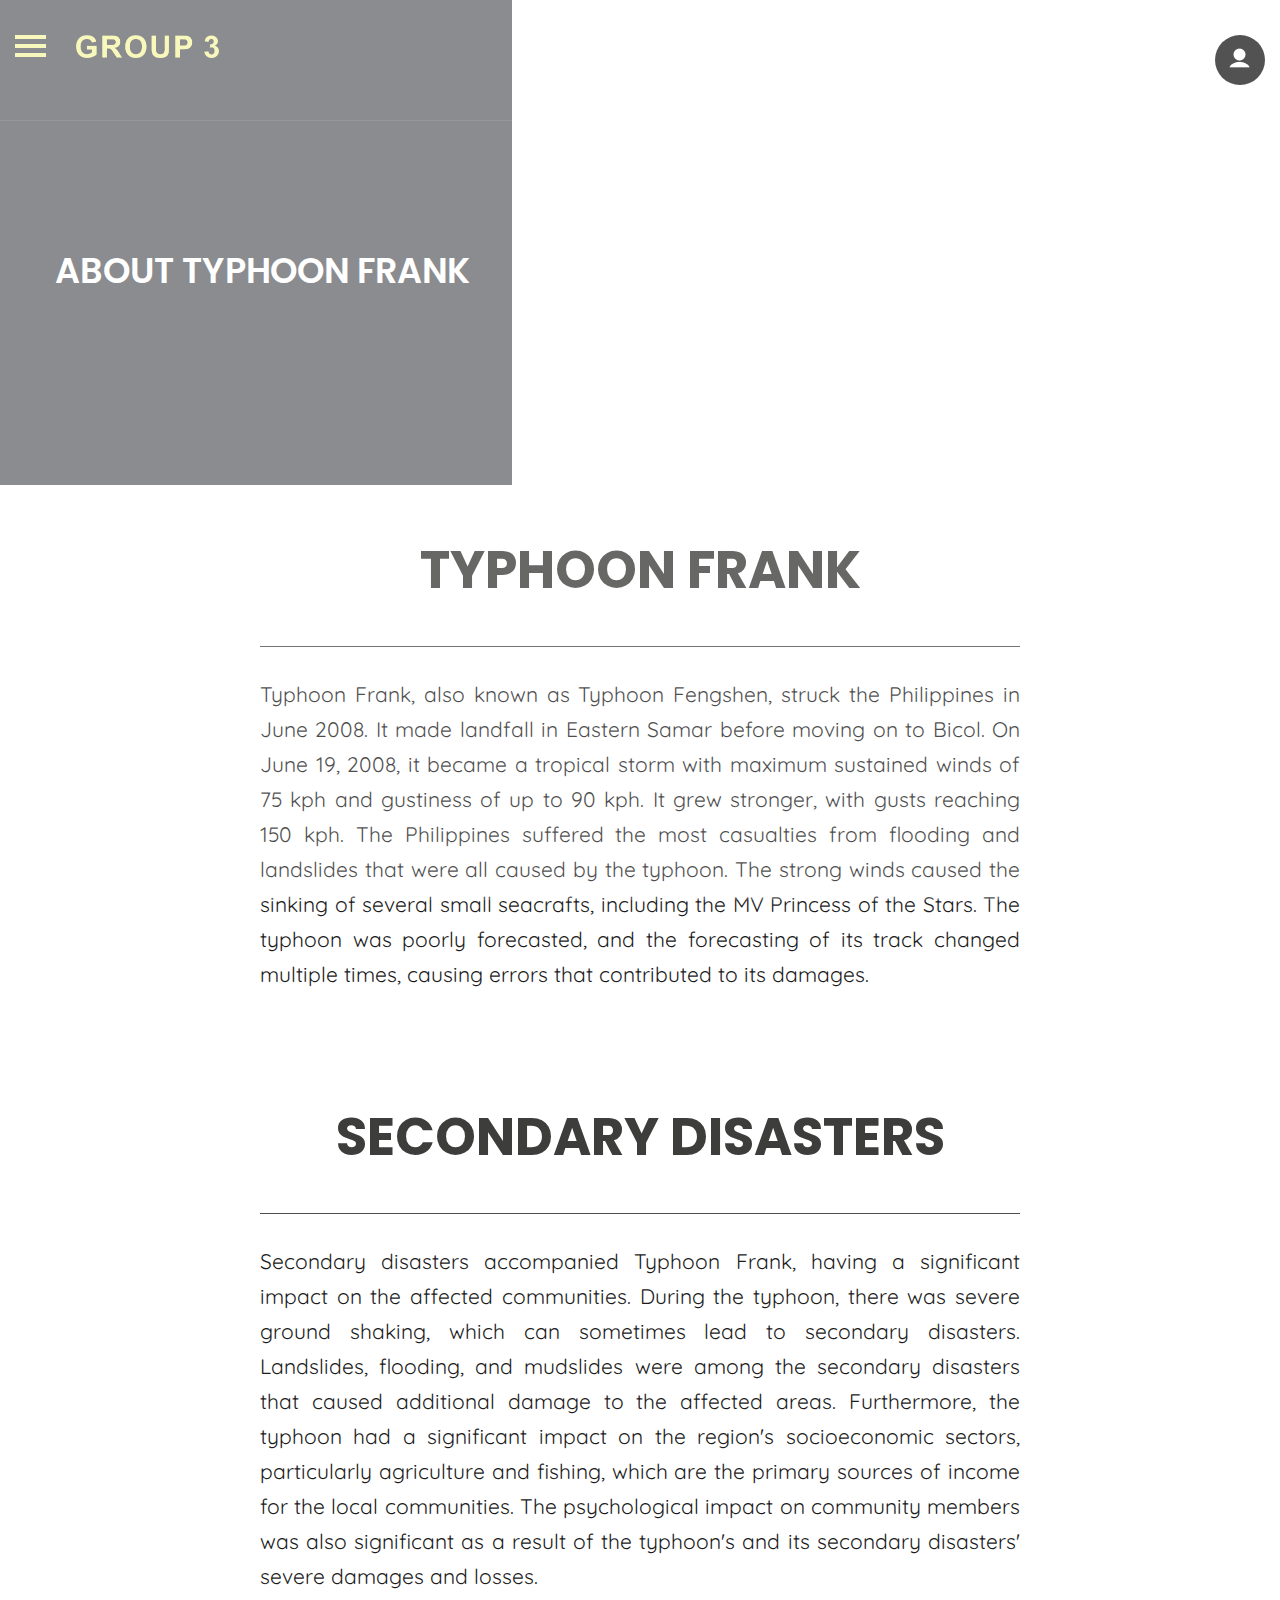
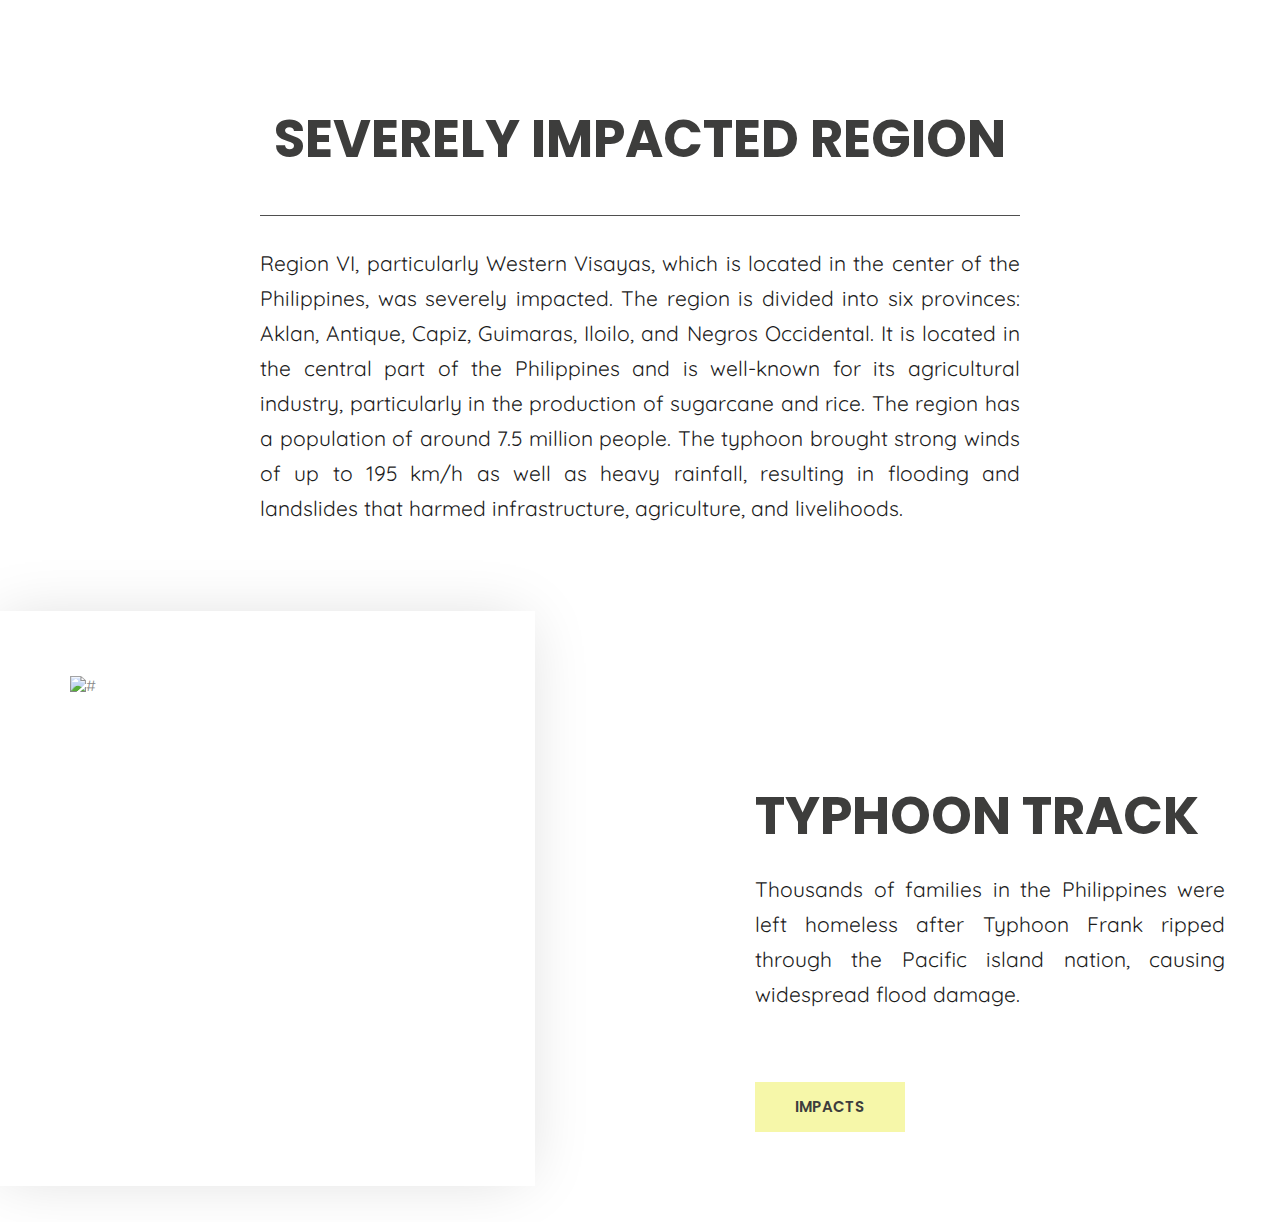
==== commit 77be6dfb: "Update about.html" ====
--- a/about.html
+++ b/about.html
@@ -26,7 +26,7 @@
    <!-- custom css -->
    <link rel="stylesheet" href="custom.css" />
    <!-- wow animation css -->
-   <link rel="stylesheet" href="css/animate.css" />
+   <link rel="stylesheet" href="animate.css" />
    <!-- Revolution Loaling Fonts and Icons  -->
    <link rel="stylesheet" href="js/revolution/fonts/pe-icon-7-stroke/css/pe-icon-7-stroke.css">
    <!-- Revolution style Sheets  -->
